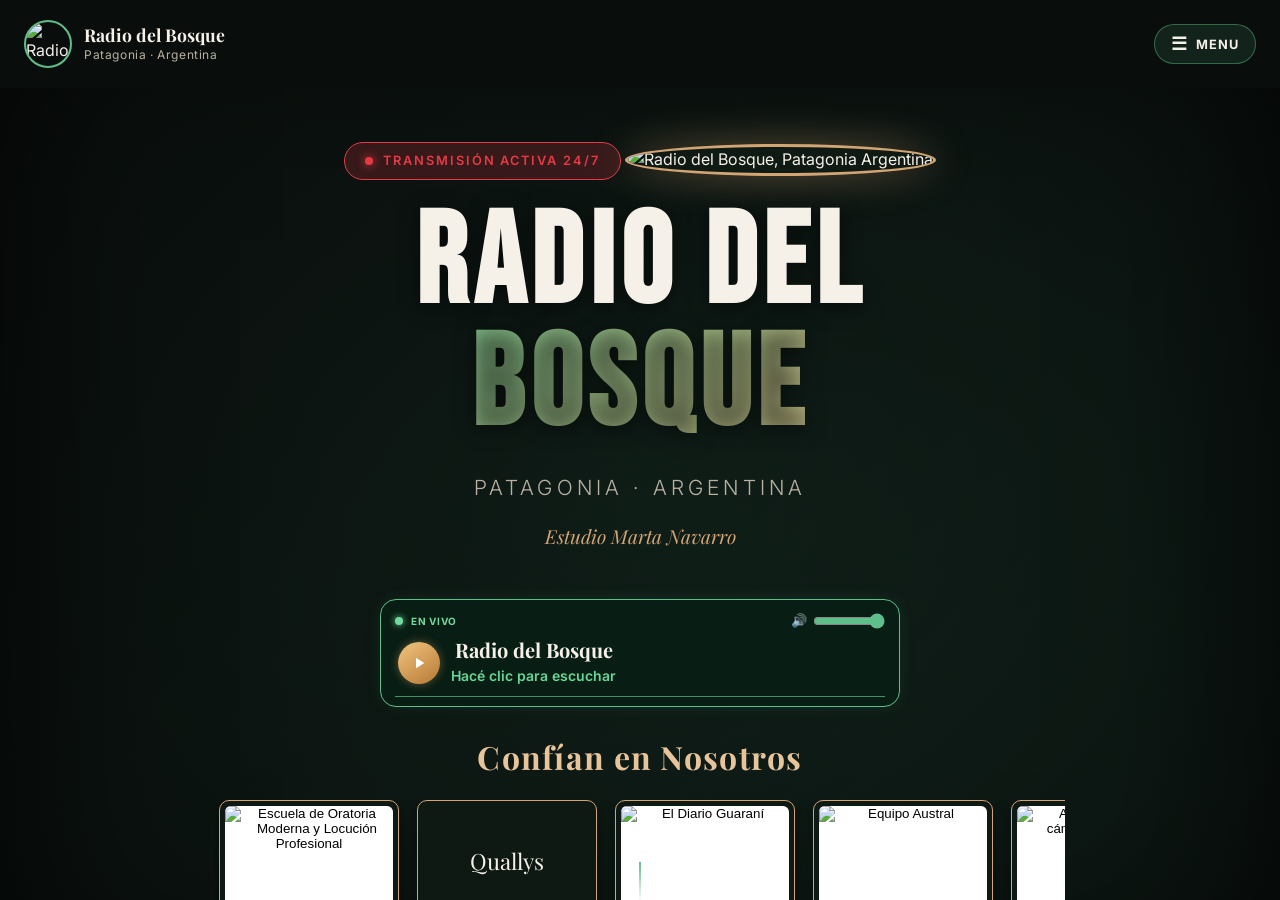
==== index.html @ 9df7c6c9 "Fix radio autoplay and iframe playback unlock" ====
<!DOCTYPE html>
<html lang="es-AR">
<head>
<meta charset="UTF-8" />
<meta name="viewport" content="width=device-width, initial-scale=1.0" />
<meta name="theme-color" content="#0a1f14" />
<meta name="description" content="Radio del Bosque, Patagonia Argentina. Escuchá la radio mientras recorrés nuestro sitio." />
<title>Radio del Bosque | Radio en vivo</title>
<link rel="preconnect" href="https://fonts.googleapis.com" />
<link rel="preconnect" href="https://fonts.gstatic.com" crossorigin />
<link href="https://fonts.googleapis.com/css2?family=Playfair+Display:wght@700;900&family=Inter:wght@400;500;600;700&display=swap" rel="stylesheet" />
<style>
:root { --bg:#080d0b; }
* { box-sizing:border-box; }
html,body { width:100%; height:100%; margin:0; overflow:hidden; background:var(--bg); }
.radio-shell { width:100%; height:100%; position:relative; }
.radio-content { display:block; width:100%; height:100%; border:0; background:var(--bg); }
#persistentAudio { position:absolute; width:1px; height:1px; opacity:0; pointer-events:none; }
    #radioGestureTarget { position:fixed; display:none; z-index:20; padding:0; border:0; border-radius:50%; background:transparent; cursor:pointer; }
    #radioGestureTarget.is-active { display:block; }
    #radioGestureTarget:focus-visible { outline:3px solid #d4a574; outline-offset:3px; }
</style>
</head>
<body>
<div class="radio-shell">
  <iframe class="radio-content" id="radioContent" name="radio-content" src="home.html?v=2" title="Contenido de Radio del Bosque" allow="autoplay"></iframe>
  <audio id="persistentAudio" autoplay preload="auto" playsinline src="https://radios.solumedia.com/6318/stream">Tu navegador no soporta audio HTML5.</audio>
  <button id="radioGestureTarget" type="button" aria-label="Reproducir radio" aria-hidden="true" tabindex="-1"></button>
</div>
  <script>
  (() => {
    'use strict';

    const STREAM_URL = 'https://radios.solumedia.com/6318/stream';
    const audio = document.getElementById('persistentAudio');
    const frame = document.getElementById('radioContent');
    const gestureTarget = document.getElementById('radioGestureTarget');
    const pages = new Set(['home.html','marcas.html','novedades.html','eventos.html','programas.html','encuentros-en-el-bosque-audios.html']);
    let reconnectTimer = null;
    let stallTimer = null;
    let reconnectAttempts = 0;
    let userPaused = false;
    let autoplayBlocked = false;
    let currentUI = null;

    const styleText = `
      .rb-player { width:min(72%,520px); margin:10px auto 18px; padding:10px 14px 9px; border:1px solid #5fbf8a; border-radius:16px; background:rgba(7,31,20,.78); color:#f5f0e8; font-family:Inter,Arial,sans-serif; box-shadow:0 0 16px rgba(95,191,138,.10); }
      .rb-player * { box-sizing:border-box; }
      .rb-player-head { display:flex; justify-content:space-between; align-items:center; gap:10px; color:#74d99c; font-size:10px; font-weight:700; letter-spacing:.7px; text-transform:uppercase; }
      .rb-live { display:flex; align-items:center; gap:8px; }
      .rb-live-dot { width:8px; height:8px; display:inline-block; border-radius:50%; background:#74d99c; box-shadow:0 0 7px #74d99c; }
      .rb-volume { display:flex; align-items:center; gap:5px; color:#f5f0e8; font-size:13px; }
      .rb-volume input { width:72px; accent-color:#5fbf8a; }
      .rb-main { display:flex; align-items:center; gap:11px; padding:7px 3px 8px; }
      .rb-button { width:42px; height:42px; flex:0 0 42px; border:0; border-radius:50%; display:grid; place-items:center; background:linear-gradient(145deg,#f2c57e,#b57935); color:#fff; cursor:pointer; box-shadow:0 0 10px rgba(212,165,116,.42); }
      .rb-button:hover { filter:brightness(1.08); transform:scale(1.02); }
      .rb-button:focus-visible { outline:3px solid #d4a574; outline-offset:4px; }
      .rb-button svg { width:18px; height:18px; fill:currentColor; }
      .rb-title { margin:0 0 3px; font:700 clamp(15px,2vw,20px)/1.2 'Playfair Display',Georgia,serif; }
      .rb-status { margin:0; color:#67d797; font-size:clamp(11px,1.5vw,14px); font-weight:600; }
      .rb-line { height:1px; background:rgba(95,191,138,.7); }
      @media (max-width:600px) { .rb-player { width:82%; padding:9px 11px 8px; border-radius:14px; } .rb-player-head { font-size:9px; } .rb-volume { font-size:12px; } .rb-volume input { width:62px; } .rb-main { gap:9px; padding:6px 2px 7px; } .rb-button { width:38px; height:38px; flex-basis:38px; } .rb-button svg { width:16px; height:16px; } }
    `;

    function syncGestureTarget() {
      if (!gestureTarget || !gestureTarget.classList.contains('is-active') || !currentUI?.button) return;
      const frameRect = frame.getBoundingClientRect();
      const buttonRect = currentUI.button.getBoundingClientRect();
      gestureTarget.style.left = `${frameRect.left + buttonRect.left}px`;
      gestureTarget.style.top = `${frameRect.top + buttonRect.top}px`;
      gestureTarget.style.width = `${buttonRect.width}px`;
      gestureTarget.style.height = `${buttonRect.height}px`;
    }

    function setGestureTarget(active) {
      if (!gestureTarget) return;
      gestureTarget.classList.toggle('is-active', active);
      gestureTarget.setAttribute('aria-hidden', String(!active));
      gestureTarget.tabIndex = active ? 0 : -1;
      if (active) window.requestAnimationFrame(syncGestureTarget);
    }

    function setState(playing, text) {
      if (!currentUI) return;
      const { button, status } = currentUI;
      button.querySelector('[data-play]').style.display = playing ? 'none' : 'block';
      button.querySelector('[data-pause]').style.display = playing ? 'block' : 'none';
      button.setAttribute('aria-label', playing ? 'Pausar radio' : 'Reproducir radio');
      status.textContent = text || (playing ? 'Streaming en vivo' : 'Presioná para escuchar');
    }

    function clearReconnectTimers() {
      clearTimeout(reconnectTimer);
      clearTimeout(stallTimer);
      reconnectTimer = null;
      stallTimer = null;
    }

    function scheduleReconnect(reason) {
      if (userPaused || autoplayBlocked || reconnectTimer) return;
      setGestureTarget(false);
      clearTimeout(stallTimer);
      stallTimer = null;
      const delay = Math.min(15000, 1000 * (2 ** Math.min(reconnectAttempts, 4)));
      setState(false, 'Reconectando...');
      reconnectTimer = setTimeout(() => {
        reconnectTimer = null;
        reconnectAttempts += 1;
        audio.src = `${STREAM_URL}?reconnect=${Date.now()}`;
        audio.load();
        playStream();
      }, delay);
      console.debug(`[Radio del Bosque] reconexión programada: ${reason}, ${delay} ms`);
    }

    function playStream({ fromUser = false } = {}) {
      if (fromUser) {
        userPaused = false;
        autoplayBlocked = false;
        reconnectAttempts = 0;
      }
      if (userPaused || !audio.paused || (!fromUser && autoplayBlocked)) return;
      clearReconnectTimers();
      setGestureTarget(false);
      setState(false, fromUser ? 'Conectando...' : 'Iniciando transmisión...');
      const promise = audio.play();
      if (promise && typeof promise.catch === 'function') {
        promise.catch(error => {
          if (error?.name === 'NotAllowedError') {
            autoplayBlocked = true;
            setGestureTarget(true);
            setState(false, 'Hacé clic para escuchar');
            return;
          }
          scheduleReconnect(error?.name || 'play-failed');
        });
      }
    }

    function bindAutoplayUnlock(doc) {
      if (!doc) return;
      const events = ['pointerdown', 'keydown', 'touchstart'];
      const unlock = () => {
        events.forEach(type => doc.removeEventListener(type, unlock, true));
        if (!userPaused && audio.paused) playStream({ fromUser: true });
      };

      events.forEach(type => doc.addEventListener(type, unlock, true));
    }

    function armStallWatch(reason) {
      if (userPaused || stallTimer) return;
      stallTimer = setTimeout(() => {
        stallTimer = null;
        if (!userPaused && audio.readyState < HTMLMediaElement.HAVE_FUTURE_DATA) scheduleReconnect(reason);
      }, 8000);
    }

    function addPlayer() {
      try {
        const doc = frame.contentDocument;
        if (!doc || doc.getElementById('radioBosquePlayer')) return;
        const css = doc.createElement('style');
        css.id = 'radioBosquePlayerCss';
        css.textContent = styleText;
        doc.head.appendChild(css);
        const all = [...doc.querySelectorAll('h1,h2,h3,h4,p,span,div')];
        const normalized = el => el.textContent.replace(/\s+/g, ' ').trim().toLowerCase();
        const study = all.find(el => normalized(el) === 'estudio marta navarro') || all.find(el => normalized(el).includes('estudio marta navarro'));
        const player = doc.createElement('section');
        player.id = 'radioBosquePlayer';
        player.className = 'rb-player';
        player.setAttribute('aria-label', 'Reproductor de Radio del Bosque');
        player.innerHTML = `<div class="rb-player-head"><span class="rb-live"><span class="rb-live-dot"></span>EN VIVO</span><label class="rb-volume" aria-label="Volumen"><span aria-hidden="true">&#128266;</span><input type="range" min="0" max="1" step="0.05" value="1" data-volume></label></div><div class="rb-main"><button class="rb-button" type="button" aria-label="Reproducir radio"><svg data-play viewBox="0 0 24 24"><path d="M8 5v14l11-7z"></path></svg><svg data-pause viewBox="0 0 24 24" style="display:none"><path d="M6 19h4V5H6v14zm8-14v14h4V5h-4z"></path></svg></button><div><h2 class="rb-title">Radio del Bosque</h2><p class="rb-status">Presioná para escuchar</p></div></div><div class="rb-line"></div>`;
        if (study) study.insertAdjacentElement('afterend', player);
        else (doc.querySelector('main') || doc.body).appendChild(player);

        const button = player.querySelector('.rb-button');
        const status = player.querySelector('.rb-status');
        const volume = player.querySelector('[data-volume]');
        const saved = localStorage.getItem('radioVolume');
        if (saved !== null) { audio.volume = Number(saved); volume.value = saved; }
        currentUI = { button, status };
        setState(!audio.paused, audio.paused ? 'Presioná para escuchar' : 'Streaming en vivo');
        if (audio.paused && autoplayBlocked) setGestureTarget(true);
        window.requestAnimationFrame(syncGestureTarget);

        button.addEventListener('click', () => {
          if (audio.paused) {
            userPaused = false;
            reconnectAttempts = 0;
            setState(false, 'Conectando...');
            playStream({ fromUser: true });
          } else {
            userPaused = true;
            clearReconnectTimers();
            reconnectAttempts = 0;
            audio.pause();
            setState(false, 'Presioná para escuchar');
          }
        });
        volume.addEventListener('input', () => {
          audio.volume = Number(volume.value);
          localStorage.setItem('radioVolume', volume.value);
        });
      } catch (error) {
        console.warn('No se pudo insertar el reproductor.', error);
      }
    }

    audio.addEventListener('playing', () => {
      reconnectAttempts = 0;
      autoplayBlocked = false;
      setGestureTarget(false);
      clearReconnectTimers();
      setState(true, 'Streaming en vivo');
    });
    audio.addEventListener('pause', () => {
      if (userPaused) {
        setGestureTarget(true);
        setState(false, 'Presioná para escuchar');
      }
    });
    audio.addEventListener('waiting', () => armStallWatch('buffering'));
    audio.addEventListener('stalled', () => armStallWatch('stalled'));
    audio.addEventListener('error', () => scheduleReconnect('media-error'));

    gestureTarget?.addEventListener('click', event => {
      event.preventDefault();
      playStream({ fromUser: true });
    });
    window.addEventListener('resize', syncGestureTarget);
    window.addEventListener('scroll', syncGestureTarget, { passive: true });

    function go(url) {
      const u = new URL(url, window.location.href);
      if (u.origin !== window.location.origin) return false;
      const page = u.pathname.split('/').pop() || 'index.html';
      if (page === 'index.html' || page === '') { frame.src = 'home.html' + u.hash; return true; }
      if (pages.has(page)) { frame.src = page + u.search + u.hash; return true; }
      return false;
    }

    frame.addEventListener('load', () => {
      addPlayer();
      try {
        bindAutoplayUnlock(frame.contentDocument);
        frame.contentDocument.addEventListener('scroll', syncGestureTarget, { passive: true });
      } catch (_) {}
      try {
        frame.contentDocument.addEventListener('click', event => {
          const link = event.target.closest && event.target.closest('a[href]');
          if (!link || link.target === '_blank') return;
          const href = link.getAttribute('href');
          if (!href || href[0] === '#' || href.startsWith('mailto:') || href.startsWith('tel:')) return;
          if (go(new URL(href, frame.contentWindow.location.href).href)) event.preventDefault();
        }, true);
      } catch (_) {}
    });

    // El intento ocurre después de insertar el widget para que el estado
    // visible refleje si el navegador permitió o bloqueó el autoplay.
    frame.addEventListener('load', () => {
      window.setTimeout(() => playStream(), 0);
    });
  })();
  </script>
</body>
</html>
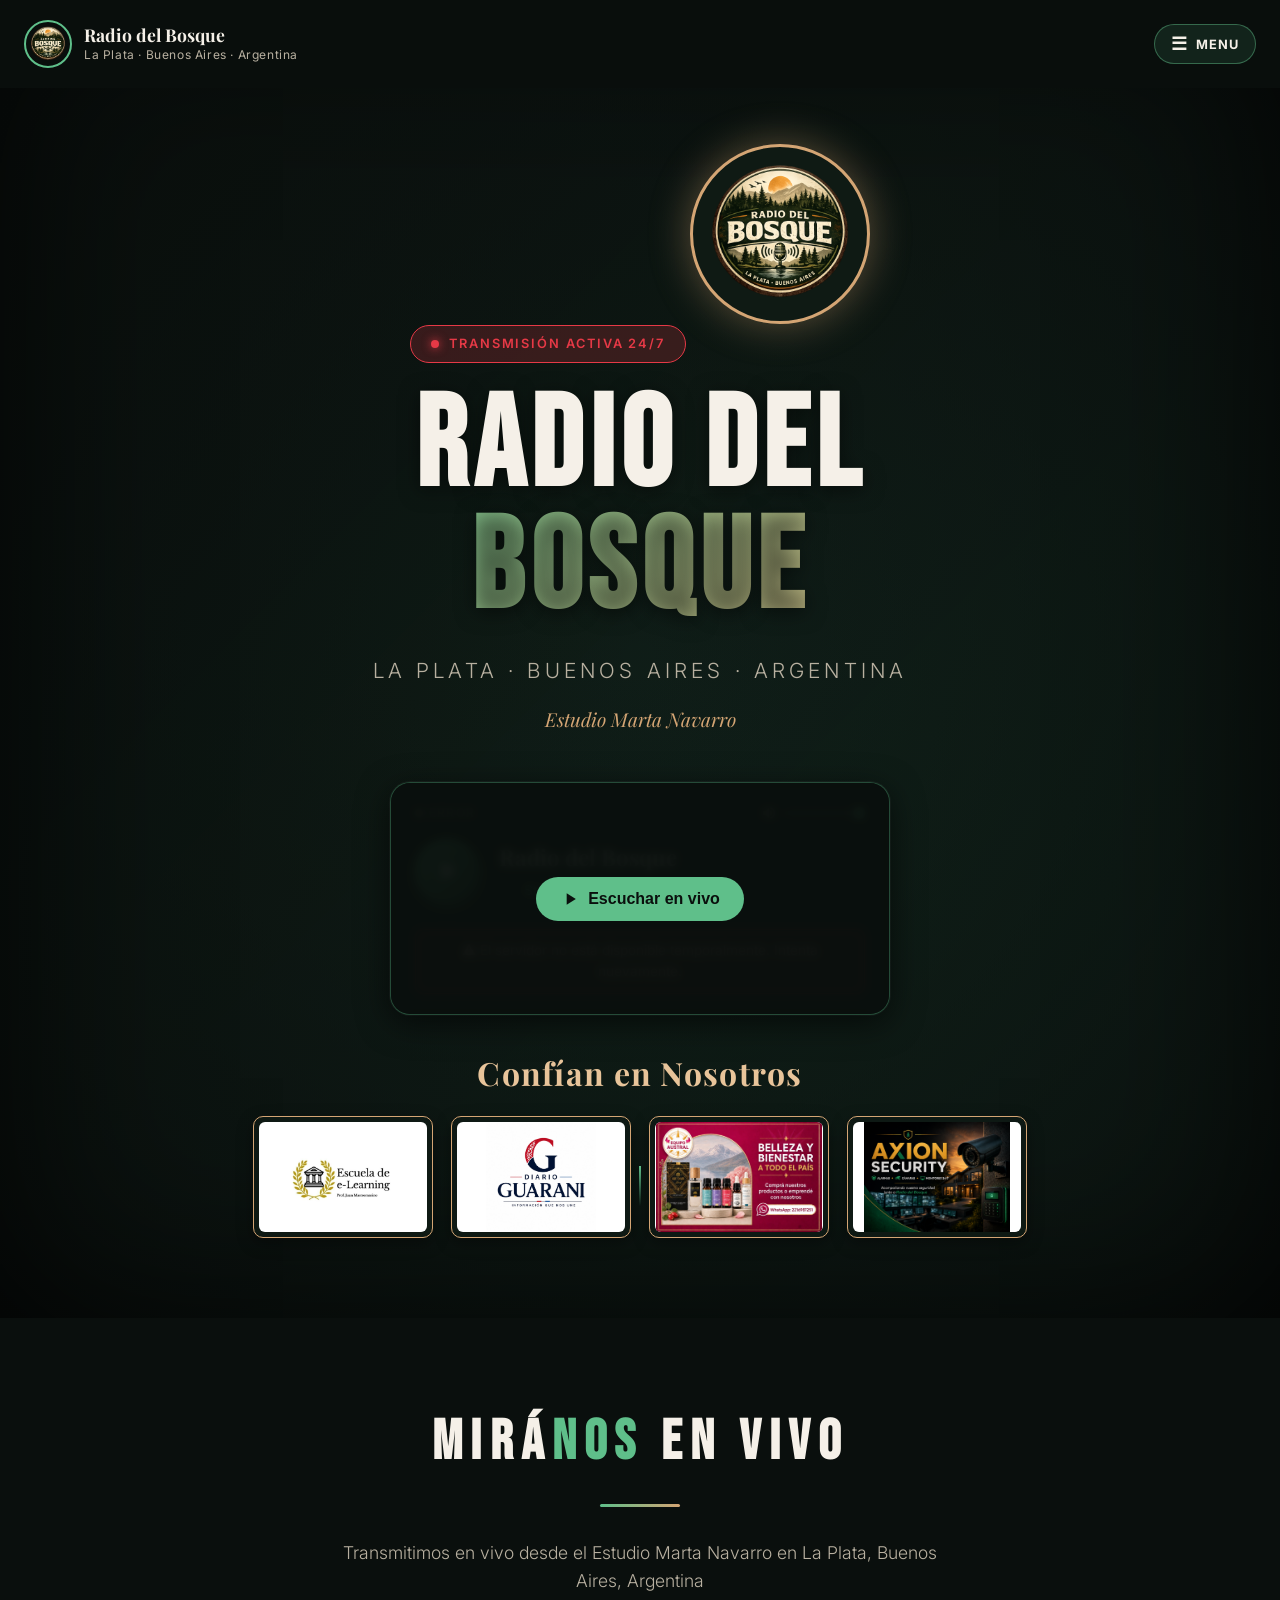
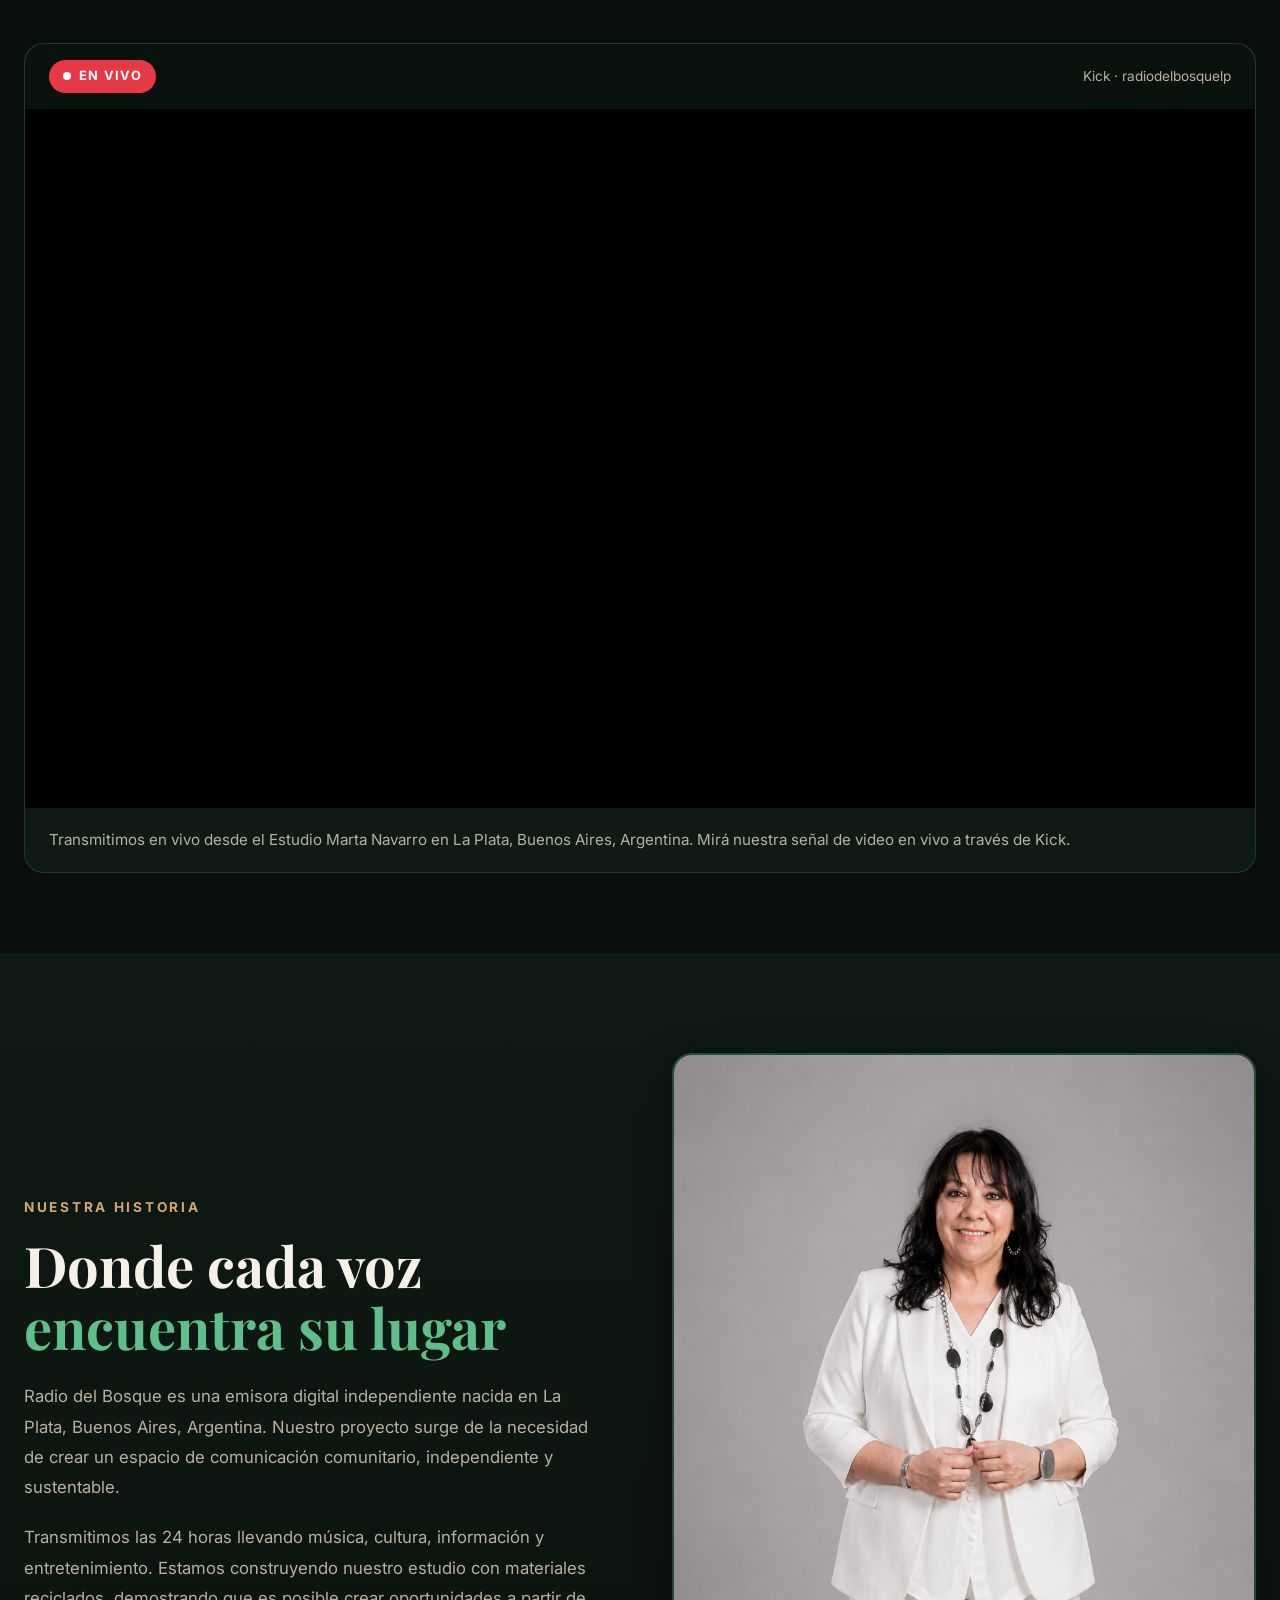
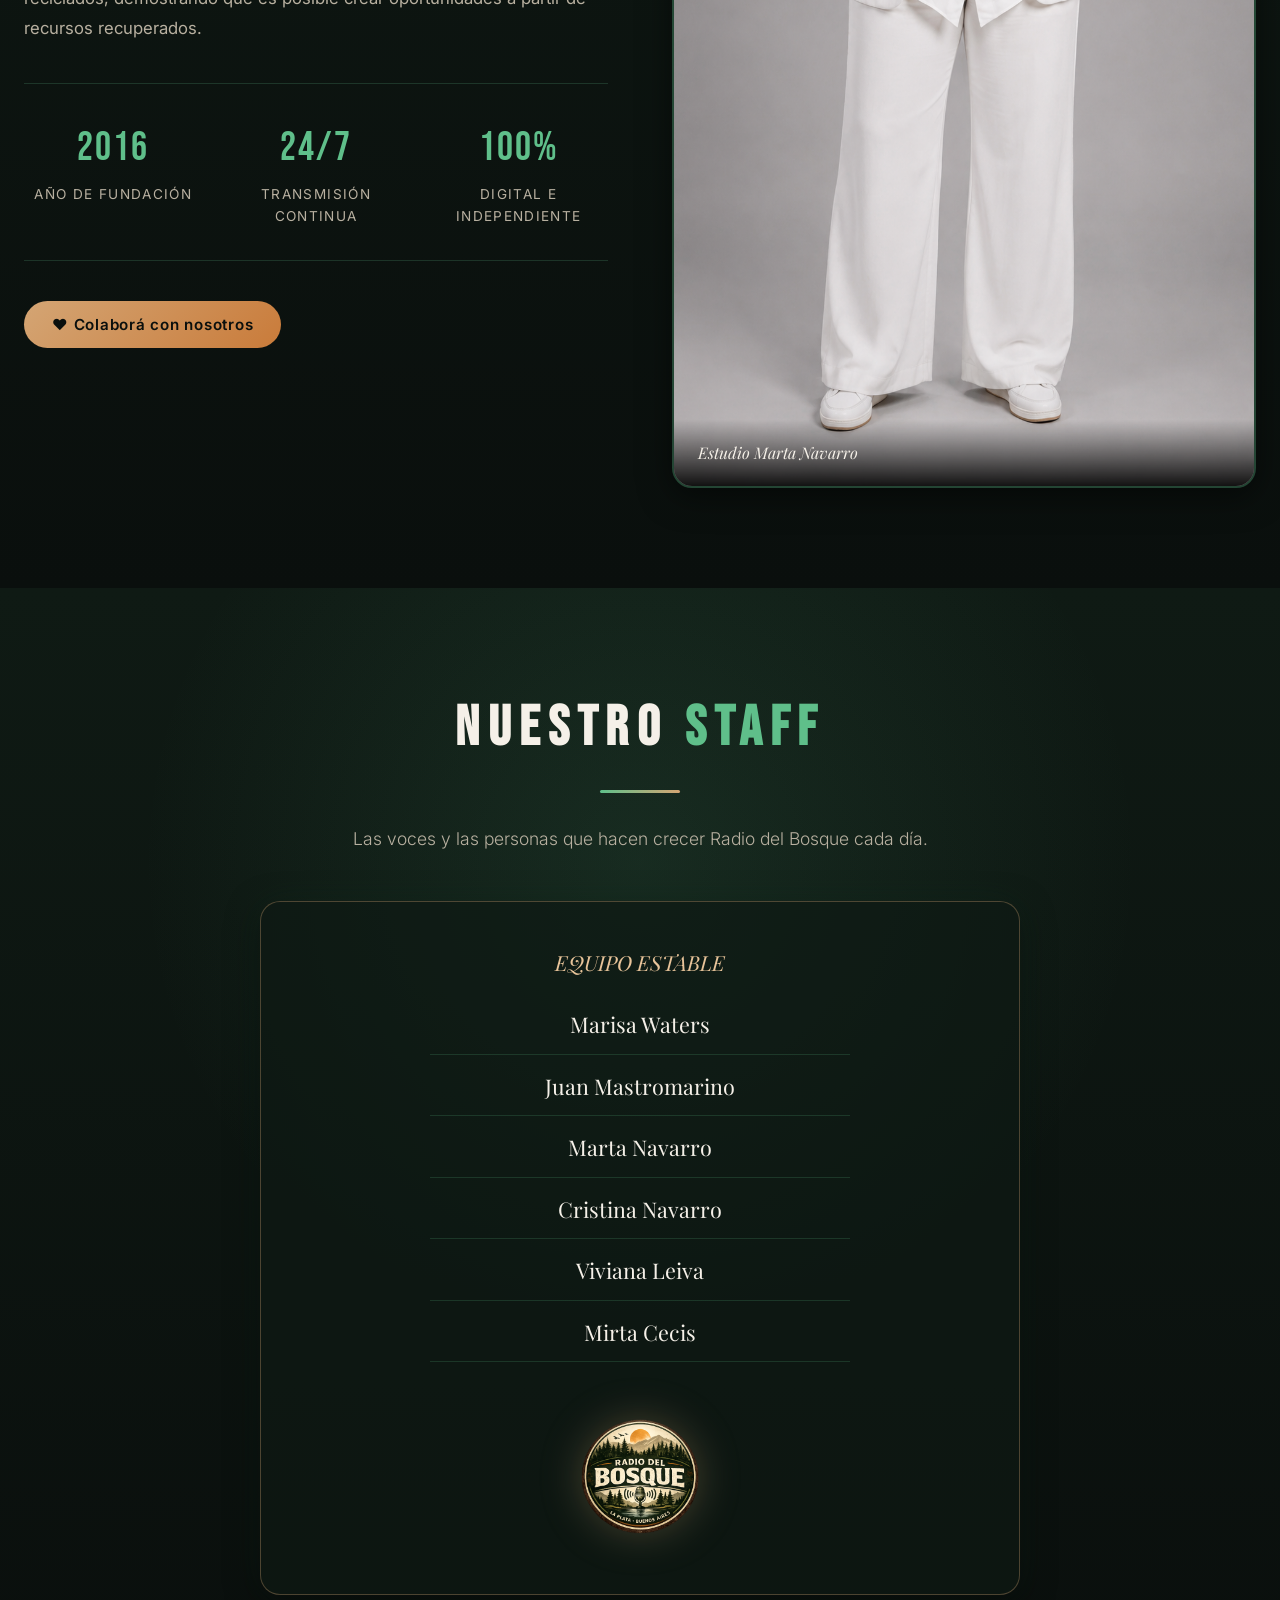
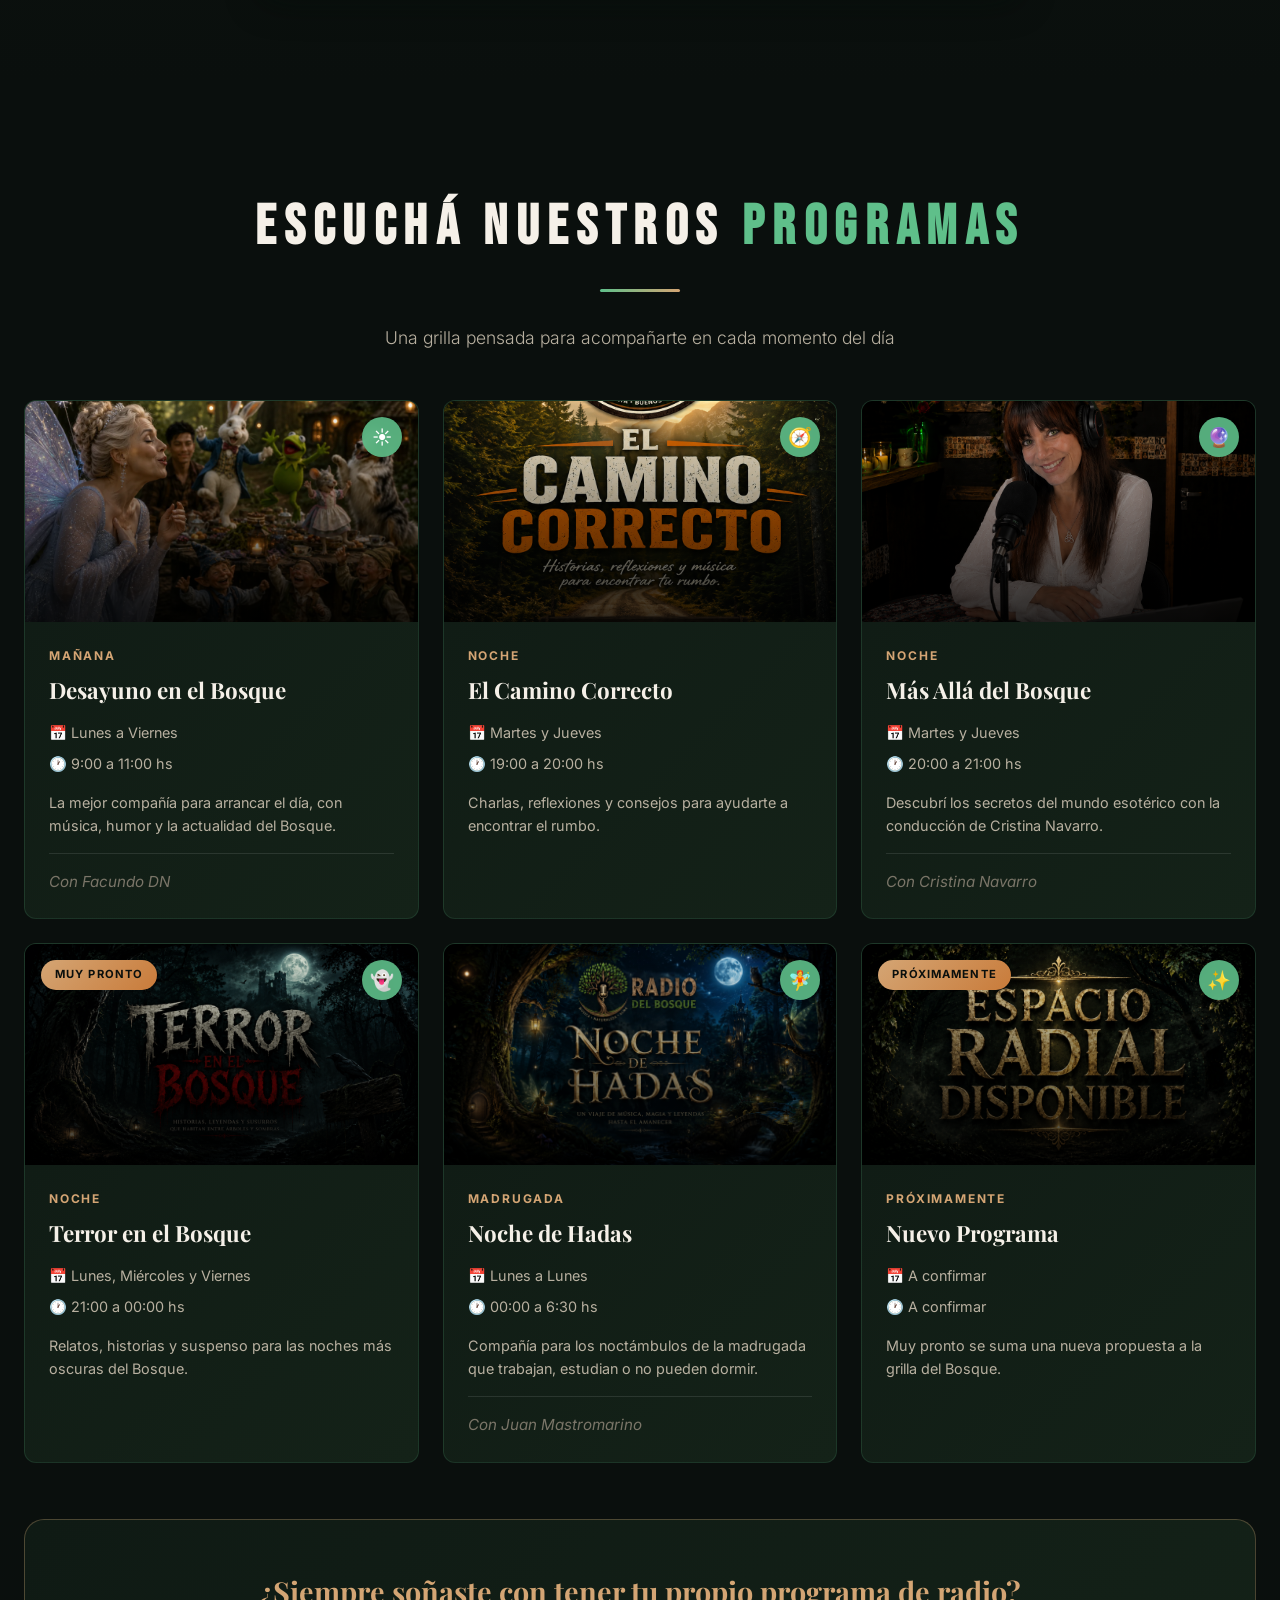
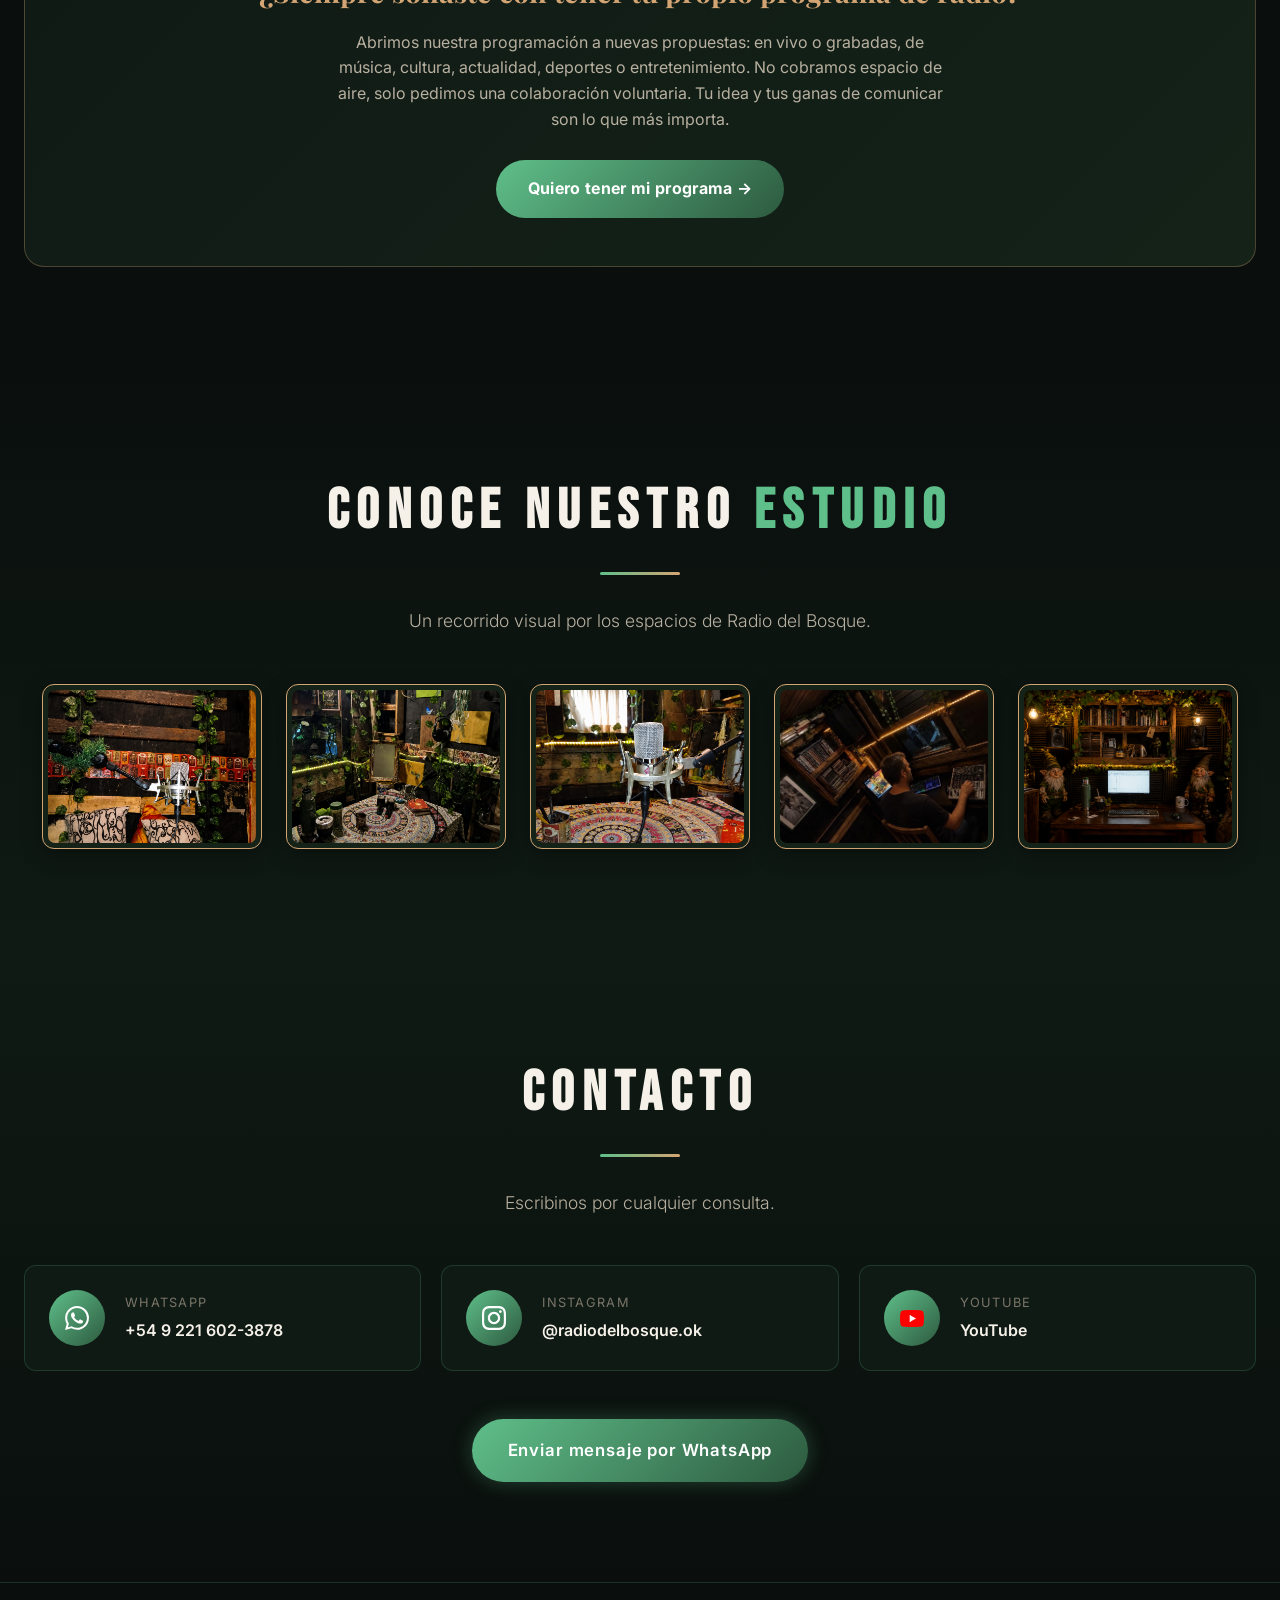
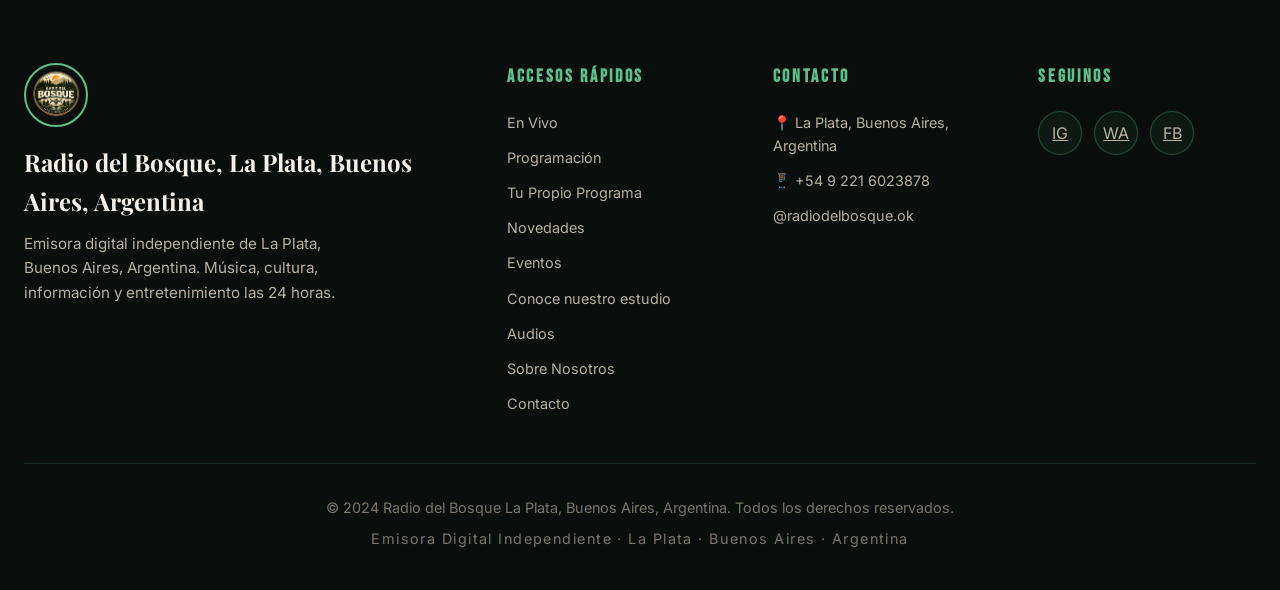
==== commit da20a5d0: "Add files via upload" ====
--- a/index.html
+++ b/index.html
@@ -1,269 +1,1565 @@
 <!DOCTYPE html>
 <html lang="es-AR">
 <head>
+<!-- Google tag (gtag.js) -->
+<script async src="https://www.googletagmanager.com/gtag/js?id=G-L0T7H98V9L"></script>
+<script>
+window.dataLayer = window.dataLayer || [];
+function gtag(){dataLayer.push(arguments);}
+gtag('js', new Date());
+gtag('config', 'G-L0T7H98V9L');
+</script>
 <meta charset="UTF-8" />
 <meta name="viewport" content="width=device-width, initial-scale=1.0" />
 <meta name="theme-color" content="#0a1f14" />
-<meta name="description" content="Radio del Bosque, Patagonia Argentina. Escuchá la radio mientras recorrés nuestro sitio." />
-<title>Radio del Bosque | Radio en vivo</title>
+<meta name="description" content="Radio del Bosque, La Plata, Buenos Aires, Argentina - Emisora digital independiente." />
+<title>Radio del Bosque, La Plata, Buenos Aires, Argentina</title>
 <link rel="preconnect" href="https://fonts.googleapis.com" />
 <link rel="preconnect" href="https://fonts.gstatic.com" crossorigin />
-<link href="https://fonts.googleapis.com/css2?family=Playfair+Display:wght@700;900&family=Inter:wght@400;500;600;700&display=swap" rel="stylesheet" />
+<link href="https://fonts.googleapis.com/css2?family=Playfair+Display:wght@700;900&family=Inter:wght@300;400;500;600;700&family=Bebas+Neue&display=swap" rel="stylesheet" />
 <style>
-:root { --bg:#080d0b; }
-* { box-sizing:border-box; }
-html,body { width:100%; height:100%; margin:0; overflow:hidden; background:var(--bg); }
-.radio-shell { width:100%; height:100%; position:relative; }
-.radio-content { display:block; width:100%; height:100%; border:0; background:var(--bg); }
-#persistentAudio { position:absolute; width:1px; height:1px; opacity:0; pointer-events:none; }
-    #radioGestureTarget { position:fixed; display:none; z-index:20; padding:0; border:0; border-radius:50%; background:transparent; cursor:pointer; }
-    #radioGestureTarget.is-active { display:block; }
-    #radioGestureTarget:focus-visible { outline:3px solid #d4a574; outline-offset:3px; }
+:root {
+--bg-primary: #0a0f0d;
+--bg-secondary: #0f1a14;
+--bg-tertiary: #142218;
+--green-dark: #1a3d2e;
+--green-mid: #2d5a3f;
+--green-light: #4a8b6a;
+--green-accent: #5fbf8a;
+--gold: #d4a574;
+--gold-light: #e8c49a;
+--orange: #c97b3a;
+--orange-light: #e89850;
+--text-primary: #f5f0e8;
+--text-secondary: #b8b0a0;
+--text-muted: #7a7568;
+--red-live: #e63946;
+--font-display: 'Playfair Display', serif;
+--font-body: 'Inter', sans-serif;
+--font-title: 'Bebas Neue', sans-serif;
+--shadow-md: 0 4px 16px rgba(0, 0, 0, 0.4);
+--shadow-lg: 0 8px 32px rgba(0, 0, 0, 0.5);
+--shadow-glow: 0 0 20px rgba(95, 191, 138, 0.3);
+--radius-sm: 8px;
+--radius-md: 12px;
+--radius-lg: 20px;
+--radius-full: 9999px;
+--transition-fast: 0.2s ease;
+--transition-normal: 0.3s ease;
+--transition-slow: 0.5s ease;
+}
+* { margin: 0; padding: 0; box-sizing: border-box; }
+html { scroll-behavior: smooth; font-size: 16px; }
+body {
+font-family: var(--font-body);
+background: var(--bg-primary);
+color: var(--text-primary);
+line-height: 1.6;
+overflow-x: hidden;
+-webkit-font-smoothing: antialiased;
+}
+.container { width: 100%; max-width: 1280px; margin: 0 auto; padding: 0 24px; }
+.section-title {
+font-family: var(--font-title);
+font-size: clamp(2rem, 5vw, 3.5rem);
+color: var(--text-primary);
+text-align: center;
+letter-spacing: 0.15em;
+margin-bottom: 16px;
+text-transform: uppercase;
+}
+.section-subtitle {
+font-size: clamp(0.9rem, 2vw, 1.1rem);
+color: var(--text-secondary);
+text-align: center;
+max-width: 600px;
+margin: 0 auto 48px;
+font-weight: 300;
+}
+.divider {
+width: 80px; height: 3px;
+background: linear-gradient(90deg, var(--green-accent), var(--gold));
+margin: 0 auto 32px;
+border-radius: var(--radius-full);
+}
+.text-accent { color: var(--green-accent); }
+.text-gold { color: var(--gold); }
+.btn {
+display: inline-flex; align-items: center; gap: 10px;
+padding: 14px 28px; border: none; border-radius: var(--radius-full);
+font-family: var(--font-body); font-size: 0.95rem; font-weight: 600;
+cursor: pointer; transition: all var(--transition-normal);
+text-decoration: none; letter-spacing: 0.05em;
+}
+.btn-primary {
+background: linear-gradient(135deg, var(--green-accent), var(--green-mid));
+color: white; box-shadow: var(--shadow-glow);
+}
+.btn-primary:hover { transform: translateY(-2px); box-shadow: 0 0 30px rgba(95, 191, 138, 0.5); }
+.btn-secondary {
+background: transparent; color: var(--text-primary);
+border: 2px solid var(--green-accent);
+}
+.btn-secondary:hover { background: var(--green-accent); color: var(--bg-primary); }
+.btn-gold {
+background: linear-gradient(135deg, var(--gold), var(--orange));
+color: var(--bg-primary);
+}
+.btn-gold:hover { transform: translateY(-2px); box-shadow: 0 8px 24px rgba(212, 165, 116, 0.4); }
+/* HEADER */
+.header {
+position: fixed; top: 0; left: 0; right: 0; z-index: 1000;
+padding: 20px 0; transition: all var(--transition-normal);
+background: rgba(10, 15, 13, 0.95);
+backdrop-filter: blur(20px);
+}
+.header__container { display: flex; align-items: center; justify-content: space-between; }
+.header__brand {
+display: flex; align-items: center; gap: 12px;
+text-decoration: none; color: var(--text-primary);
+}
+.header__logo {
+width: 48px; height: 48px; border-radius: 50%;
+border: 2px solid var(--green-accent);
+transition: transform var(--transition-normal);
+}
+.header__brand:hover .header__logo { transform: rotate(360deg); }
+.header__brand-text { display: flex; flex-direction: column; }
+.header__name { font-family: var(--font-display); font-size: 1.1rem; font-weight: 700; line-height: 1.2; }
+.header__location { font-size: 0.75rem; color: var(--text-secondary); letter-spacing: 0.05em; }
+.header__nav {
+position: absolute; top: calc(100% + 12px); right: 24px;
+display: none; flex-direction: column; align-items: stretch; gap: 4px;
+min-width: 250px; padding: 12px;
+background: rgba(15, 26, 20, 0.98); border: 1px solid rgba(95, 191, 138, 0.3);
+border-radius: var(--radius-md); box-shadow: var(--shadow-lg); backdrop-filter: blur(20px);
+}
+.header__nav--open { display: flex; }
+.header__link {
+color: var(--text-primary); text-decoration: none;
+font-size: 0.9rem; font-weight: 500;
+padding: 12px 16px; border-radius: var(--radius-sm);
+transition: all var(--transition-fast);
+}
+.header__link:hover { background: rgba(95, 191, 138, 0.15); color: var(--green-accent); }
+.header__whatsapp {
+display: inline-flex; align-items: center; gap: 8px;
+background: #25d366; color: white; padding: 10px 20px;
+border-radius: var(--radius-full); text-decoration: none;
+font-weight: 600; font-size: 0.9rem; margin-left: 12px;
+transition: all var(--transition-normal);
+}
+.header__whatsapp:hover { background: #128c7e; transform: translateY(-2px); }
+.header__toggle {
+display: inline-flex; align-items: center; gap: 8px;
+background: rgba(95, 191, 138, 0.12); color: var(--text-primary);
+border: 1px solid rgba(95, 191, 138, 0.45); border-radius: var(--radius-full);
+cursor: pointer; padding: 10px 16px; font-family: var(--font-body); font-size: .8rem;
+font-weight: 700; letter-spacing: .08em; transition: all var(--transition-normal);
+}
+.header__toggle:hover, .header__toggle[aria-expanded="true"] { background: var(--green-accent); color: var(--bg-primary); }
+.header__toggle-icon { font-size: 1.1rem; line-height: 1; }
+/* HERO */
+.hero {
+position: relative; min-height: 100vh;
+display: flex; align-items: center; justify-content: center;
+overflow: hidden; padding: 120px 0 80px;
+}
+.hero__background {
+position: absolute; inset: 0;
+background: linear-gradient(135deg, rgba(10, 15, 13, 0.85) 0%, rgba(26, 61, 46, 0.6) 100%),
+url('images/bichos-5.jpg') center/cover no-repeat;
+z-index: 0;
+}
+.hero__overlay { position: absolute; inset: 0; background: radial-gradient(ellipse at center, transparent 0%, var(--bg-primary) 100%); }
+.hero__vignette { position: absolute; inset: 0; box-shadow: inset 0 0 200px rgba(0, 0, 0, 0.8); }
+.hero__content { position: relative; z-index: 1; text-align: center; max-width: 900px; animation: fadeInUp 1s ease; }
+.hero__logo-top {
+width: 180px; height: 180px;
+margin: 24px auto;
+border-radius: 50%;
+border: 3px solid var(--gold);
+box-shadow: 0 0 40px rgba(212, 165, 116, 0.4);
+animation: float 3s ease-in-out infinite;
+object-fit: cover;
+background: var(--bg-secondary);
+}
+.hero__badge {
+display: inline-flex; align-items: center; gap: 10px;
+padding: 8px 20px; background: rgba(230, 57, 70, 0.2);
+border: 1px solid var(--red-live); border-radius: var(--radius-full);
+font-size: 0.8rem; font-weight: 600; letter-spacing: 0.15em;
+color: var(--red-live); margin-bottom: 24px;
+animation: pulse 2s ease-in-out infinite;
+}
+.hero__live-dot { width: 8px; height: 8px; background: var(--red-live); border-radius: 50%; box-shadow: 0 0 10px var(--red-live); }
+.hero__title {
+font-family: var(--font-title);
+font-size: clamp(3rem, 12vw, 8rem);
+line-height: 0.95; letter-spacing: 0.05em;
+margin-bottom: 24px; text-shadow: 0 4px 20px rgba(0, 0, 0, 0.5);
+}
+.hero__title-line { display: block; color: var(--text-primary); }
+.hero__title-line--accent {
+background: linear-gradient(135deg, var(--green-accent), var(--gold));
+-webkit-background-clip: text; background-clip: text;
+-webkit-text-fill-color: transparent; color: transparent;
+}
+.hero__subtitle {
+font-size: clamp(1rem, 2.5vw, 1.3rem);
+color: var(--text-secondary); letter-spacing: 0.2em;
+text-transform: uppercase; margin-bottom: 16px; font-weight: 300;
+}
+.hero__studio {
+font-family: var(--font-display);
+font-size: clamp(1rem, 2vw, 1.2rem);
+color: var(--gold); font-style: italic; margin-bottom: 48px;
+}
+.hero__brands-title {
+display: block; margin: 24px auto 0; color: var(--gold-light);
+font-family: var(--font-display); font-size: clamp(1.35rem, 3vw, 2rem);
+font-weight: 700; text-decoration: none; letter-spacing: .04em;
+transition: color var(--transition-normal), transform var(--transition-normal);
+}
+.hero__brands-title:hover { color: var(--green-accent); transform: translateY(-2px); }
+.hero__brands-gallery { display: flex; justify-content: center; align-items: center; gap: 18px; margin: 18px auto 0; width: min(100%, 850px); flex-wrap: wrap; }
+.hero__brand-thumb { width: 180px; height: 122px; padding: 5px; border: 1px solid var(--gold); border-radius: 10px; background: rgba(15,26,20,.9); cursor: pointer; box-shadow: 0 5px 16px rgba(0,0,0,.35); transition: transform var(--transition-normal), box-shadow var(--transition-normal); }
+.hero__brand-thumb:hover { transform: translateY(-4px); box-shadow: 0 9px 22px rgba(212,165,116,.3); }
+.hero__brand-thumb:focus-visible { outline: 3px solid var(--green-accent); outline-offset: 3px; }
+.hero__brand-thumb img { display: block; width: 100%; height: 100%; object-fit: contain; border-radius: 6px; background: #fff; }
+.hero-brands-lightbox { position: fixed; inset: 0; z-index: 10000; display: flex; align-items: center; justify-content: center; padding: 22px; background: rgba(0,0,0,.9); opacity: 0; pointer-events: none; transition: opacity var(--transition-normal); }
+.hero-brands-lightbox.active { opacity: 1; pointer-events: auto; }
+.hero-brands-lightbox__box { position: relative; width: min(760px, 100%); padding: 22px; border: 1px solid var(--gold); border-radius: var(--radius-lg); background: var(--bg-secondary); box-shadow: var(--shadow-lg); text-align: center; }
+.hero-brands-lightbox__image { display: block; width: 100%; max-height: 62vh; object-fit: contain; border-radius: var(--radius-sm); background: #fff; }
+.hero-brands-lightbox__title { margin-top: 16px; color: var(--gold-light); font-family: var(--font-display); font-size: 1.7rem; }
+.hero-brands-lightbox__description { margin: 8px auto 0; max-width: 620px; color: var(--text-secondary); line-height: 1.6; }
+.hero-brands-lightbox__close { position: absolute; top: 10px; right: 12px; width: 36px; height: 36px; border: 1px solid rgba(255,255,255,.25); border-radius: 50%; color: var(--text-primary); background: rgba(0,0,0,.5); font-size: 1.4rem; cursor: pointer; }
+.hero-brands-lightbox__close:hover { color: var(--bg-primary); background: var(--gold); }
+.hero__actions { display: flex; gap: 16px; justify-content: center; flex-wrap: wrap; }
+.hero__scroll {
+position: absolute; bottom: 32px; left: 50%; transform: translateX(-50%);
+display: flex; flex-direction: column; align-items: center; gap: 8px;
+color: var(--text-muted); font-size: 0.75rem; letter-spacing: 0.2em;
+}
+.hero__scroll-indicator {
+width: 2px; height: 40px;
+background: linear-gradient(to bottom, var(--green-accent), transparent);
+animation: float 2s ease-in-out infinite;
+}
+/* --- NUEVO ESTILO: REPRODUCTOR DE RADIO HTML5 --- */
+.radio-player-widget {
+background: rgba(15, 26, 20, 0.85);
+backdrop-filter: blur(12px);
+-webkit-backdrop-filter: blur(12px);
+border: 1px solid rgba(95, 191, 138, 0.3);
+border-radius: var(--radius-lg);
+padding: 20px 24px;
+margin: 0 auto 32px;
+max-width: 500px;
+width: 100%;
+box-shadow: 0 8px 32px rgba(0, 0, 0, 0.6), 0 0 0 1px rgba(255,255,255,0.05);
+display: flex;
+flex-direction: column;
+gap: 16px;
+position: relative;
+overflow: hidden;
+transition: all var(--transition-normal);
+}
+.radio-player-widget:hover {
+border-color: var(--green-accent);
+box-shadow: 0 8px 40px rgba(95, 191, 138, 0.15);
+}
+/* Barra superior de estado */
+.rp-status-bar {
+display: flex;
+justify-content: space-between;
+align-items: center;
+font-size: 0.75rem;
+text-transform: uppercase;
+letter-spacing: 0.1em;
+font-weight: 600;
+}
+.rp-status-indicator {
+display: flex;
+align-items: center;
+gap: 6px;
+color: var(--text-muted);
+transition: color var(--transition-fast);
+}
+.rp-status-dot {
+width: 8px;
+height: 8px;
+border-radius: 50%;
+background-color: var(--text-muted);
+transition: background-color var(--transition-fast);
+}
+/* Estados del indicador */
+.rp-status-indicator.live { color: var(--red-live); }
+.rp-status-indicator.live .rp-status-dot {
+background-color: var(--red-live);
+box-shadow: 0 0 8px var(--red-live);
+animation: pulse 1.5s infinite;
+}
+.rp-status-indicator.loading { color: var(--gold); }
+.rp-status-indicator.loading .rp-status-dot {
+background-color: var(--gold);
+animation: spin 1s linear infinite; /* Definido más abajo */
+}
+.rp-volume-control {
+display: flex;
+align-items: center;
+gap: 8px;
+color: var(--text-secondary);
+}
+.rp-volume-slider {
+-webkit-appearance: none;
+width: 80px;
+height: 4px;
+background: rgba(255,255,255,0.2);
+border-radius: 2px;
+outline: none;
+cursor: pointer;
+}
+.rp-volume-slider::-webkit-slider-thumb {
+-webkit-appearance: none;
+width: 12px;
+height: 12px;
+border-radius: 50%;
+background: var(--green-accent);
+cursor: pointer;
+transition: transform 0.2s;
+}
+.rp-volume-slider::-webkit-slider-thumb:hover {
+transform: scale(1.2);
+}
+/* Controles principales */
+.rp-main-controls {
+display: flex;
+align-items: center;
+gap: 20px;
+}
+.rp-play-btn {
+width: 64px;
+height: 64px;
+border-radius: 50%;
+background: linear-gradient(135deg, var(--green-accent), var(--green-mid));
+border: none;
+color: white;
+display: flex;
+align-items: center;
+justify-content: center;
+cursor: pointer;
+box-shadow: 0 4px 15px rgba(95, 191, 138, 0.4);
+transition: all var(--transition-normal);
+flex-shrink: 0;
+}
+.rp-play-btn:hover {
+transform: scale(1.05);
+box-shadow: 0 6px 20px rgba(95, 191, 138, 0.6);
+}
+.rp-play-btn:active {
+transform: scale(0.95);
+}
+.rp-play-btn svg {
+width: 28px;
+height: 28px;
+fill: currentColor;
+}
+.rp-info {
+display: flex;
+flex-direction: column;
+justify-content: center;
+overflow: hidden;
+}
+.rp-station-name {
+font-family: var(--font-display);
+font-size: 1.4rem;
+font-weight: 700;
+color: var(--text-primary);
+margin-bottom: 4px;
+white-space: nowrap;
+overflow: hidden;
+text-overflow: ellipsis;
+}
+.rp-stream-label {
+font-size: 0.85rem;
+color: var(--green-accent);
+font-weight: 500;
+letter-spacing: 0.05em;
+}
+/* Mensaje de error */
+.rp-error-msg {
+background: rgba(230, 57, 70, 0.15);
+border: 1px solid var(--red-live);
+color: #ffcccc;
+padding: 10px;
+border-radius: var(--radius-sm);
+font-size: 0.85rem;
+text-align: center;
+display: none; /* Oculto por defecto */
+margin-top: 10px;
+}
+/* Fallback para Autoplay Bloqueado */
+.rp-autoplay-fallback {
+position: absolute;
+inset: 0;
+background: rgba(10, 15, 13, 0.95);
+backdrop-filter: blur(5px);
+display: flex;
+flex-direction: column;
+align-items: center;
+justify-content: center;
+z-index: 10;
+opacity: 0;
+pointer-events: none;
+transition: opacity 0.3s;
+}
+.rp-autoplay-fallback.visible {
+opacity: 1;
+pointer-events: all;
+}
+.rp-fallback-btn {
+background: var(--green-accent);
+color: var(--bg-primary);
+border: none;
+padding: 12px 24px;
+border-radius: var(--radius-full);
+font-weight: 700;
+font-size: 1rem;
+cursor: pointer;
+display: flex;
+align-items: center;
+gap: 8px;
+transition: transform 0.2s;
+}
+.rp-fallback-btn:hover {
+transform: scale(1.05);
+background: var(--gold);
+}
+@keyframes spin {
+0% { transform: rotate(0deg); }
+100% { transform: rotate(360deg); }
+}
+@media (max-width: 768px) {
+.radio-player-widget {
+padding: 16px;
+margin-bottom: 24px;
+}
+.rp-play-btn {
+width: 56px;
+height: 56px;
+}
+.rp-station-name {
+font-size: 1.2rem;
+}
+}
+/* --- FIN ESTILOS REPRODUCTOR --- */
+
+/* LIVE */
+.live-section { padding: 80px 0; background: var(--bg-primary); }
+.section-header { text-align: center; margin-bottom: 48px; }
+.live-grid { display: grid; grid-template-columns: 1fr; gap: 32px; align-items: stretch; }
+.live-video { background: var(--bg-secondary); border-radius: var(--radius-lg); overflow: hidden; border: 1px solid rgba(95, 191, 138, 0.2); }
+.live-video__header { display: flex; justify-content: space-between; align-items: center; padding: 16px 24px; background: rgba(0, 0, 0, 0.3); }
+.live-video__badge {
+display: inline-flex; align-items: center; gap: 8px;
+background: var(--red-live); color: white; padding: 6px 14px;
+border-radius: var(--radius-full); font-size: 0.8rem; font-weight: 700; letter-spacing: 0.1em;
+}
+.live-video__dot { width: 8px; height: 8px; background: white; border-radius: 50%; animation: pulse 1.5s ease-in-out infinite; }
+.live-video__platform { font-size: 0.85rem; color: var(--text-secondary); }
+.live-video__container { aspect-ratio: 16/9; background: #000; }
+.live-video__container iframe { width: 100%; height: 100%; border: none; }
+.live-video__description { padding: 20px 24px; font-size: 0.95rem; color: var(--text-secondary); line-height: 1.6; }
+/* ABOUT */
+.about-section { padding: 100px 0; background: linear-gradient(180deg, var(--bg-secondary) 0%, var(--bg-primary) 100%); }
+.about-grid { display: grid; grid-template-columns: 1fr 1fr; gap: 64px; align-items: center; }
+.about-label { display: inline-block; font-size: 0.85rem; font-weight: 700; letter-spacing: 0.2em; color: var(--gold); margin-bottom: 16px; }
+.about-title { font-family: var(--font-display); font-size: clamp(2rem, 5vw, 3.5rem); line-height: 1.1; color: var(--text-primary); margin-bottom: 24px; }
+.about-text { font-size: 1.05rem; color: var(--text-secondary); line-height: 1.8; margin-bottom: 20px; }
+.about-stats { display: grid; grid-template-columns: repeat(3, 1fr); gap: 24px; margin: 40px 0; padding: 32px 0; border-top: 1px solid rgba(95, 191, 138, 0.2); border-bottom: 1px solid rgba(95, 191, 138, 0.2); }
+.about-stat { display: flex; flex-direction: column; text-align: center; }
+.about-stat__value { font-family: var(--font-title); font-size: 2.5rem; color: var(--green-accent); letter-spacing: 0.05em; }
+.about-stat__label { font-size: 0.85rem; color: var(--text-secondary); text-transform: uppercase; letter-spacing: 0.1em; margin-top: 4px; }
+.about-image__frame {
+position: relative; border-radius: var(--radius-lg); overflow: hidden;
+box-shadow: var(--shadow-lg); border: 2px solid rgba(95, 191, 138, 0.3);
+}
+.about-image__frame img { width: 100%; height: auto; display: block; transition: transform var(--transition-slow); }
+.about-image__frame:hover img { transform: scale(1.05); }
+.about-image__caption {
+position: absolute; bottom: 0; left: 0; right: 0; padding: 20px 24px;
+background: linear-gradient(to top, rgba(0, 0, 0, 0.9), transparent);
+color: var(--text-primary); font-family: var(--font-display); font-style: italic; z-index: 2;
+}
+/* PROGRAMMING */
+.programming-section { padding: 100px 0; background: var(--bg-primary); }
+.programming-grid { display: grid; grid-template-columns: repeat(3, 1fr); gap: 24px; }
+.program-card {
+background: linear-gradient(135deg, var(--bg-secondary), var(--bg-tertiary));
+border: 1px solid rgba(95, 191, 138, 0.15); border-radius: var(--radius-md);
+overflow: hidden; transition: all var(--transition-normal); cursor: pointer;
+}
+.program-card:hover { transform: translateY(-4px); border-color: var(--green-accent); box-shadow: var(--shadow-md); }
+.program-card__image { position: relative; aspect-ratio: 16/9; overflow: hidden; background: linear-gradient(135deg, var(--bg-secondary), var(--bg-tertiary)); }
+.program-card__image img { width: 100%; height: 100%; object-fit: cover; transition: transform var(--transition-slow); display: block; }
+.program-card:hover .program-card__image img { transform: scale(1.05); }
+.program-card__image-overlay { position: absolute; inset: 0; background: linear-gradient(to top, rgba(0, 0, 0, 0.8), transparent); }
+.program-card__icon-badge {
+position: absolute; top: 16px; right: 16px;
+width: 40px; height: 40px; border-radius: 50%;
+background: rgba(95, 191, 138, 0.9);
+display: flex; align-items: center; justify-content: center;
+font-size: 1.2rem; color: white; backdrop-filter: blur(4px);
+}
+.program-card__soon-badge {
+position: absolute; top: 16px; left: 16px; z-index: 2;
+padding: 6px 14px; border-radius: var(--radius-full);
+background: linear-gradient(135deg, var(--gold), var(--orange));
+color: var(--bg-primary); font-size: 0.7rem; font-weight: 700;
+letter-spacing: 0.1em; text-transform: uppercase;
+}
+.program-card__content { padding: 24px; }
+.program-card__category { font-size: 0.75rem; font-weight: 700; color: var(--gold); text-transform: uppercase; letter-spacing: 0.15em; margin-bottom: 8px; display: block; }
+.program-card__title { font-family: var(--font-display); font-size: 1.4rem; color: var(--text-primary); margin-bottom: 12px; }
+.program-card__meta { display: flex; flex-direction: column; gap: 8px; margin-bottom: 16px; }
+.program-card__time, .program-card__days { display: flex; align-items: center; gap: 8px; font-size: 0.9rem; color: var(--text-secondary); }
+.program-card__desc { font-size: 0.9rem; color: var(--text-secondary); line-height: 1.6; margin-bottom: 16px; }
+.program-card__host { font-size: 0.95rem; color: var(--text-muted); border-top: 1px solid rgba(255, 255, 255, 0.1); padding-top: 16px; font-style: italic; }
+.programs-cta {
+margin-top: 56px;
+background: linear-gradient(135deg, var(--bg-secondary), var(--bg-tertiary));
+border: 1px solid rgba(212, 165, 116, 0.3);
+border-radius: var(--radius-lg);
+padding: 48px;
+text-align: center;
+}
+.programs-cta__title {
+font-family: var(--font-display);
+font-size: 1.8rem;
+color: var(--gold);
+margin-bottom: 16px;
+}
+.programs-cta__text {
+font-size: 1rem;
+color: var(--text-secondary);
+max-width: 620px;
+margin: 0 auto 28px;
+}
+.programs-cta__link {
+display: inline-block;
+background: linear-gradient(135deg, var(--green-accent), var(--green-mid));
+color: white;
+padding: 16px 32px;
+border-radius: 999px;
+text-decoration: none;
+font-weight: 700;
+letter-spacing: 0.02em;
+transition: transform var(--transition-normal);
+}
+.programs-cta__link:hover { transform: translateY(-2px); box-shadow: var(--shadow-glow); }
+/* CONOCE NUESTRO ESTUDIO */
+.studio-section {
+padding: 100px 0; background: linear-gradient(180deg, var(--bg-primary) 0%, var(--bg-secondary) 100%);
+}
+.studio-thumbs {
+display: flex; justify-content: center; align-items: center; gap: 24px;
+margin-top: 44px; flex-wrap: wrap;
+}
+.studio-thumb {
+width: 220px; height: 165px; padding: 5px; border: 1px solid var(--gold);
+border-radius: 12px; background: var(--bg-tertiary); cursor: pointer;
+box-shadow: 0 6px 20px rgba(0,0,0,.35); transition: transform var(--transition-normal), box-shadow var(--transition-normal), border-color var(--transition-normal);
+}
+.studio-thumb:hover { transform: translateY(-5px); border-color: var(--gold-light); box-shadow: 0 10px 28px rgba(212,165,116,.25); }
+.studio-thumb:focus-visible { outline: 3px solid var(--green-accent); outline-offset: 4px; }
+.studio-thumb img { width: 100%; height: 100%; object-fit: cover; border-radius: 7px; display: block; }
+.studio-lightbox { position: fixed; inset: 0; z-index: 10000; display: flex; align-items: center; justify-content: center; padding: 24px; background: rgba(0,0,0,.88); opacity: 0; pointer-events: none; transition: opacity var(--transition-normal); }
+.studio-lightbox.active { opacity: 1; pointer-events: auto; }
+.studio-lightbox__box { position: relative; display: flex; flex-direction: column; align-items: center; width: min(760px, 100%); max-height: 90vh; padding: 22px; border: 1px solid var(--gold); border-radius: var(--radius-lg); background: var(--bg-secondary); box-shadow: var(--shadow-lg); }
+.studio-lightbox__image { display: block; width: 100%; max-height: 62vh; object-fit: contain; border-radius: var(--radius-sm); background: var(--bg-primary); }
+.studio-lightbox__title { margin-top: 18px; color: var(--gold-light); font-family: var(--font-display); font-size: 1.7rem; text-align: center; letter-spacing: .06em; }
+.studio-lightbox__description { max-width: 620px; margin-top: 8px; color: var(--text-secondary); line-height: 1.6; text-align: center; }
+.studio-lightbox__close { position: absolute; top: 10px; right: 12px; width: 36px; height: 36px; border: 1px solid rgba(255,255,255,.25); border-radius: 50%; color: var(--text-primary); background: rgba(0,0,0,.45); font-size: 1.4rem; cursor: pointer; }
+.studio-lightbox__close:hover { color: var(--bg-primary); background: var(--gold); }
+/* GALLERY SECTION */
+.gallery-section {
+padding: 100px 0;
+background: linear-gradient(180deg, var(--bg-primary) 0%, var(--bg-secondary) 100%);
+}
+.gallery-category-cards {
+display: grid;
+grid-template-columns: repeat(3, 1fr);
+gap: 32px;
+margin-top: 48px;
+}
+.gallery-category-card {
+background: var(--bg-tertiary);
+border-radius: var(--radius-lg);
+padding: 40px 32px;
+text-align: center;
+text-decoration: none;
+border: 1px solid rgba(95, 191, 138, 0.2);
+transition: all var(--transition-normal);
+display: flex;
+flex-direction: column;
+align-items: center;
+position: relative;
+overflow: hidden;
+min-height: 320px;
+}
+.gallery-category-card:hover {
+transform: translateY(-8px);
+border-color: var(--green-accent);
+box-shadow: var(--shadow-glow);
+background: rgba(95, 191, 138, 0.05);
+}
+.gallery-category-card--image {
+padding: 0;
+justify-content: flex-end;
+}
+.gallery-category-card__bg {
+position: absolute;
+inset: 0;
+width: 100%;
+height: 100%;
+object-fit: cover;
+transition: transform var(--transition-slow);
+z-index: 0;
+}
+.gallery-category-card:hover .gallery-category-card__bg {
+transform: scale(1.05);
+}
+.gallery-category-card__content {
+position: relative;
+z-index: 1;
+padding: 32px;
+background: linear-gradient(to top, rgba(0,0,0,0.95) 0%, rgba(0,0,0,0.6) 60%, transparent 100%);
+width: 100%;
+}
+.gallery-category-card__icon {
+font-size: 3rem;
+margin-bottom: 24px;
+filter: drop-shadow(0 4px 8px rgba(0,0,0,0.3));
+}
+.gallery-category-card__title {
+font-family: var(--font-display);
+font-size: 1.5rem;
+color: var(--text-primary);
+margin-bottom: 16px;
+}
+.gallery-category-card__desc {
+font-size: 0.95rem;
+color: var(--text-secondary);
+line-height: 1.6;
+margin-bottom: 24px;
+}
+.gallery-category-card__link {
+font-weight: 600;
+color: var(--green-accent);
+font-size: 0.9rem;
+text-transform: uppercase;
+letter-spacing: 0.1em;
+}
+/* AUDIOS SECTION */
+.audios-section {
+padding: 100px 0;
+background: var(--bg-primary);
+}
+.audios-preview {
+display: grid;
+grid-template-columns: 1fr 1.5fr;
+gap: 64px;
+align-items: center;
+background: linear-gradient(135deg, var(--bg-secondary), var(--bg-tertiary));
+border-radius: var(--radius-lg);
+padding: 64px;
+border: 1px solid rgba(95, 191, 138, 0.2);
+}
+.audios-preview__image {
+position: relative;
+}
+.audios-preview__image img {
+width: 100%;
+height: auto;
+border-radius: 50%;
+border: 4px solid var(--gold);
+box-shadow: 0 0 40px rgba(212, 165, 116, 0.3);
+}
+.audios-preview__title {
+font-family: var(--font-display);
+font-size: 2.5rem;
+color: var(--text-primary);
+margin-bottom: 16px;
+line-height: 1.2;
+}
+.audios-preview__text {
+font-size: 1rem;
+color: var(--text-secondary);
+line-height: 1.7;
+margin-bottom: 24px;
+}
+.audios-preview__list {
+list-style: none;
+display: grid;
+grid-template-columns: 1fr 1fr;
+gap: 10px;
+margin-bottom: 32px;
+}
+.audios-preview__list li {
+font-size: 0.9rem;
+color: var(--text-secondary);
+padding: 8px 12px;
+background: rgba(95, 191, 138, 0.08);
+border-radius: var(--radius-sm);
+border-left: 3px solid var(--green-accent);
+}
+/* ADVERTISERS */
+.advertisers-section { padding: 100px 0; background: var(--bg-primary); }
+.ad-banner { border-radius: var(--radius-lg); margin-bottom: 64px; overflow: hidden; max-width: 100%; }
+.ad-banner__image { width: 100%; height: auto; display: block; }
+.advertisers-title { font-family: var(--font-title); font-size: clamp(1.5rem, 3vw, 2rem); color: var(--text-primary); text-align: center; letter-spacing: 0.15em; margin-bottom: 16px; }
+.advertisers-grid { display: grid; grid-template-columns: repeat(auto-fit, minmax(280px, 1fr)); gap: 24px; }
+.advertiser-card {
+background: var(--bg-secondary); border-radius: var(--radius-md);
+overflow: hidden; border: 1px solid rgba(95, 191, 138, 0.2);
+transition: all var(--transition-normal); text-decoration: none; color: inherit;
+}
+.advertiser-card:hover { transform: translateY(-4px); box-shadow: var(--shadow-md); border-color: var(--green-accent); }
+.advertiser-card--link:hover { border-color: var(--gold); box-shadow: 0 0 30px rgba(212, 165, 116, 0.3); }
+.advertiser-card__image { aspect-ratio: 16/9; overflow: hidden; position: relative; }
+.advertiser-card__image img { width: 100%; height: 100%; object-fit: cover; transition: transform var(--transition-slow); }
+.advertiser-card:hover .advertiser-card__image img { transform: scale(1.05); }
+.advertiser-card__link-overlay {
+position: absolute; inset: 0; background: rgba(0, 0, 0, 0.7);
+backdrop-filter: blur(4px); display: flex; flex-direction: column;
+align-items: center; justify-content: center; gap: 12px;
+opacity: 0; transition: opacity var(--transition-normal);
+}
+.advertiser-card--link:hover .advertiser-card__link-overlay { opacity: 1; }
+.advertiser-card__link-overlay svg { color: var(--gold); filter: drop-shadow(0 0 10px rgba(212, 165, 116, 0.5)); }
+.advertiser-card__link-text { color: var(--text-primary); font-weight: 600; font-size: 0.95rem; letter-spacing: 0.1em; text-transform: uppercase; }
+.advertiser-card__badge {
+display: inline-block; padding: 4px 12px;
+background: linear-gradient(135deg, var(--gold), var(--orange));
+color: var(--bg-primary); font-size: 0.7rem; font-weight: 700;
+letter-spacing: 0.15em; text-transform: uppercase;
+border-radius: var(--radius-full); margin-bottom: 12px;
+}
+.advertiser-card__info { padding: 20px; }
+.advertiser-card__name { font-family: var(--font-display); font-size: 1.3rem; color: var(--text-primary); margin-bottom: 8px; }
+.advertiser-card__desc { font-size: 0.9rem; color: var(--text-secondary); margin-bottom: 16px; }
+.advertiser-card__link { color: var(--green-accent); text-decoration: none; font-weight: 600; font-size: 0.9rem; }
+.advertiser-card__link:hover { color: var(--gold); }
+/* CONTACT */
+.contact-section { padding: 100px 0; background: linear-gradient(180deg, var(--bg-secondary) 0%, var(--bg-primary) 100%); }
+.contact-grid { display: grid; grid-template-columns: repeat(auto-fit, minmax(260px, 1fr)); gap: 20px; margin-bottom: 48px; }
+.contact-card {
+display: flex; align-items: center; gap: 20px; padding: 24px;
+background: var(--bg-secondary); border: 1px solid rgba(95, 191, 138, 0.2);
+border-radius: var(--radius-md); text-decoration: none; color: var(--text-primary);
+transition: all var(--transition-normal);
+}
+.contact-card:hover { transform: translateY(-4px); border-color: var(--green-accent); box-shadow: var(--shadow-md); background: var(--bg-tertiary); }
+.contact-card__icon {
+width: 56px; height: 56px; border-radius: 50%;
+background: linear-gradient(135deg, var(--green-accent), var(--green-mid));
+display: flex; align-items: center; justify-content: center;
+color: white; flex-shrink: 0;
+}
+.contact-card__info { display: flex; flex-direction: column; min-width: 0; }
+.contact-card__label { font-size: 0.8rem; color: var(--text-muted); text-transform: uppercase; letter-spacing: 0.1em; margin-bottom: 4px; }
+.contact-card__value { font-size: 1rem; font-weight: 600; color: var(--text-primary); word-break: break-word; }
+.contact-cta { text-align: center; }
+.btn--large { padding: 18px 36px; font-size: 1.05rem; }
+/* STAFF */
+.staff-section {
+background: linear-gradient(180deg, var(--bg-secondary) 0%, var(--bg-primary) 100%);
+padding: 96px 0 88px;
+position: relative;
+overflow: hidden;
+}
+.staff-section::before {
+content: '';
+position: absolute;
+inset: 0;
+background: radial-gradient(circle at 50% 25%, rgba(95, 191, 138, 0.12), transparent 48%);
+pointer-events: none;
+}
+.staff-section .container { position: relative; z-index: 1; }
+.staff-card {
+max-width: 760px;
+margin: 0 auto;
+padding: 48px 32px 40px;
+text-align: center;
+background: rgba(15, 26, 20, 0.72);
+border: 1px solid rgba(212, 165, 116, 0.32);
+border-radius: var(--radius-lg);
+box-shadow: var(--shadow-lg), 0 0 36px rgba(95, 191, 138, 0.08);
+}
+.staff-intro {
+font-family: var(--font-display);
+font-size: clamp(1.05rem, 2vw, 1.3rem);
+font-style: italic;
+color: var(--gold-light);
+margin: -4px auto 28px;
+}
+.staff-list {
+list-style: none;
+display: flex;
+flex-direction: column;
+gap: 14px;
+margin: 0 auto;
+max-width: 420px;
+}
+.staff-list li {
+font-family: var(--font-display);
+font-size: clamp(1.05rem, 2.5vw, 1.35rem);
+color: var(--text-primary);
+padding-bottom: 12px;
+border-bottom: 1px solid rgba(95, 191, 138, 0.18);
+}
+
+.staff-logo {
+display: block;
+width: 150px;
+height: 150px;
+object-fit: contain;
+margin: 42px auto 0;
+filter: drop-shadow(0 0 20px rgba(212, 165, 116, 0.28));
+transition: transform var(--transition-normal);
+}
+.staff-logo:hover { transform: scale(1.05); }
+/* FOOTER */
+.footer { background: var(--bg-primary); border-top: 1px solid rgba(95, 191, 138, 0.2); padding: 80px 0 32px; }
+.footer-grid { display: grid; grid-template-columns: 2fr 1fr 1fr 1fr; gap: 48px; margin-bottom: 48px; }
+.footer-brand { display: flex; flex-direction: column; align-items: flex-start; }
+.footer__logo { width: 64px; height: 64px; border-radius: 50%; border: 2px solid var(--green-accent); margin-bottom: 16px; }
+.footer__name { font-family: var(--font-display); font-size: 1.5rem; color: var(--text-primary); margin-bottom: 12px; }
+.footer__desc { font-size: 0.95rem; color: var(--text-secondary); line-height: 1.6; max-width: 320px; }
+.footer__title { font-family: var(--font-title); font-size: 1.1rem; color: var(--green-accent); letter-spacing: 0.15em; margin-bottom: 20px; }
+.footer__list { list-style: none; display: flex; flex-direction: column; gap: 12px; }
+.footer__list li, .footer__list a { font-size: 0.9rem; color: var(--text-secondary); text-decoration: none; transition: color var(--transition-fast); }
+.footer__list a:hover { color: var(--green-accent); }
+.footer__social-links { display: flex; gap: 12px; }
+.footer__social-links a {
+width: 44px; height: 44px; border-radius: 50%;
+background: var(--bg-secondary); border: 1px solid rgba(95, 191, 138, 0.3);
+display: flex; align-items: center; justify-content: center;
+color: var(--text-secondary); transition: all var(--transition-fast);
+}
+.footer__social-links a:hover { background: var(--green-accent); color: var(--bg-primary); border-color: var(--green-accent); transform: translateY(-2px); }
+.footer-bottom { padding-top: 32px; border-top: 1px solid rgba(95, 191, 138, 0.15); text-align: center; }
+.footer-bottom p { font-size: 0.9rem; color: var(--text-muted); margin-bottom: 8px; }
+.footer-bottom__sub { font-size: 0.8rem; letter-spacing: 0.1em; }
+/* DONATE MODAL */
+.donate-modal {
+position: fixed; inset: 0; z-index: 9999;
+background: rgba(0, 0, 0, 0.85);
+backdrop-filter: blur(8px);
+display: flex; align-items: center; justify-content: center;
+opacity: 0; pointer-events: none;
+transition: opacity var(--transition-normal);
+}
+.donate-modal.active { opacity: 1; pointer-events: all; }
+.donate-modal__inner {
+position: relative;
+max-width: 480px; width: 90%;
+border-radius: var(--radius-lg);
+overflow: hidden;
+box-shadow: var(--shadow-lg);
+background: var(--bg-secondary);
+padding: 32px;
+text-align: center;
+}
+.donate-modal__inner img {
+width: 100%; height: auto; display: block;
+border-radius: var(--radius-md);
+margin-bottom: 16px;
+}
+.donate-modal__hint {
+font-size: 0.95rem;
+color: var(--text-secondary);
+margin-top: 8px;
+}
+.donate-modal__close {
+position: absolute; top: 12px; right: 12px;
+width: 36px; height: 36px; border-radius: 50%;
+background: rgba(95, 191, 138, 0.9);
+border: none; cursor: pointer;
+font-size: 1rem; color: white;
+display: flex; align-items: center; justify-content: center;
+transition: background var(--transition-fast);
+z-index: 10;
+}
+.donate-modal__close:hover { background: var(--green-mid); }
+/* ANIMATIONS */
+@keyframes fadeInUp { from { opacity: 0; transform: translateY(30px); } to { opacity: 1; transform: translateY(0); } }
+@keyframes pulse { 0%, 100% { opacity: 1; } 50% { opacity: 0.5; } }
+@keyframes float { 0%, 100% { transform: translateY(0); } 50% { transform: translateY(-10px); } }
+/* RESPONSIVE */
+@media (max-width: 968px) {
+.header__nav { right: 16px; min-width: min(280px, calc(100vw - 32px)); }
+.header__link { padding: 13px 16px; font-size: 1rem; }
+.header__whatsapp { margin-left: 0; margin-top: 4px; justify-content: center; }
+.live-grid { grid-template-columns: 1fr; }
+.programming-grid { grid-template-columns: repeat(2, 1fr); }
+.about-grid { grid-template-columns: 1fr; gap: 40px; }
+.about-stats { grid-template-columns: 1fr; gap: 16px; }
+.footer-grid { grid-template-columns: 1fr 1fr; gap: 32px; }
+.hero__logo-top { width: 140px; height: 140px; }
+}
+@media (max-width: 768px) {
+.studio-section { padding: 72px 0; }
+.studio-thumb { width: min(100%, 200px); height: 150px; }
+.container { padding: 0 16px; }
+.hero { padding: 100px 0 60px; }
+.hero__actions { flex-direction: column; align-items: center; }
+.hero__actions .btn { width: 100%; max-width: 280px; justify-content: center; }
+.programming-grid { grid-template-columns: 1fr; }
+.contact-grid { grid-template-columns: 1fr; }
+.hero__logo-top { width: 120px; height: 120px; }
+.donate-modal__inner img { max-width: 95vw; }
+.audios-preview {
+grid-template-columns: 1fr;
+text-align: center;
+padding: 32px 24px;
+}
+.audios-preview__list {
+grid-template-columns: 1fr;
+}
+.audios-preview__image img {
+width: 160px;
+height: 160px;
+}
+.gallery-category-cards {
+grid-template-columns: 1fr;
+}
+}
+@media (max-width: 640px) {
+.footer-grid { grid-template-columns: 1fr; gap: 32px; }
+.footer-brand { align-items: center; text-align: center; }
+.footer__desc { max-width: 320px; }
+.staff-card { padding: 36px 20px 32px; }
+.staff-logo { width: 125px; height: 125px; margin-top: 34px; }
+}
 </style>
 </head>
 <body>
-<div class="radio-shell">
-  <iframe class="radio-content" id="radioContent" name="radio-content" src="home.html?v=2" title="Contenido de Radio del Bosque" allow="autoplay"></iframe>
-  <audio id="persistentAudio" autoplay preload="auto" playsinline src="https://radios.solumedia.com/6318/stream">Tu navegador no soporta audio HTML5.</audio>
-  <button id="radioGestureTarget" type="button" aria-label="Reproducir radio" aria-hidden="true" tabindex="-1"></button>
-</div>
-  <script>
-  (() => {
-    'use strict';
+<header class="header" id="header">
+<div class="header__container container">
+<a href="index.html" class="header__brand">
+<img src="images/logo_radio.png" alt="Radio del Bosque, La Plata, Buenos Aires, Argentina" class="header__logo" width="48" height="48" />
+<div class="header__brand-text">
+<span class="header__name">Radio del Bosque</span>
+<span class="header__location">La Plata · Buenos Aires · Argentina</span>
+</div>
+</a>
+<nav class="header__nav" id="siteMenu" aria-label="Navegación principal">
+<a href="#programacion" class="header__link">Programación</a>
+<a href="novedades.html" class="header__link">Novedades</a>
+<a href="eventos.html" class="header__link">Eventos</a>
+<a href="#estudio" class="header__link">Conoce nuestro estudio</a>
+<a href="encuentros-en-el-bosque-audios.html" class="header__link">Audios</a>
+<a href="#nosotros" class="header__link">Sobre Nosotros</a>
+<a href="#staff" class="header__link">STAFF</a>
+<a href="#contacto" class="header__link">Contacto</a>
+<a href="https://wa.me/5492216023878" target="_blank" rel="noopener noreferrer" class="header__whatsapp">WhatsApp</a>
+</nav>
+<button class="header__toggle" id="menuToggle" type="button" aria-label="Abrir menú de navegación" aria-expanded="false" aria-controls="siteMenu">
+<span class="header__toggle-icon" aria-hidden="true">☰</span><span>MENU</span>
+</button>
+</div>
+</header>
+<main>
+<!-- HERO -->
+<section class="hero">
+<div class="hero__background">
+<div class="hero__overlay"></div>
+<div class="hero__vignette"></div>
+</div>
+<div class="hero__content container">
+<div class="hero__badge">
+<span class="hero__live-dot"></span>
+<span>TRANSMISIÓN ACTIVA 24/7</span>
+</div>
+<img src="images/logo_radio.png" alt="Radio del Bosque, La Plata, Buenos Aires, Argentina" class="hero__logo-top" />
+<h1 class="hero__title">
+<span class="hero__title-line">RADIO DEL</span>
+<span class="hero__title-line hero__title-line--accent">BOSQUE</span>
+</h1>
+<p class="hero__subtitle">La Plata · Buenos Aires · Argentina</p>
+<p class="hero__studio">Estudio Marta Navarro</p>
+<!-- INICIO REPRODUCTOR HTML5 -->
+<div class="radio-player-widget" id="radioPlayerWidget">
+<!-- Elemento de Audio Oculto -->
+<audio
+id="radioPlayer"
+preload="auto"
+src="https://radios.solumedia.com/6318/stream">
+Tu navegador no soporta audio HTML5.
+</audio>
+<!-- Overlay para Autoplay Bloqueado -->
+<div class="rp-autoplay-fallback" id="autoplayFallback">
+<button class="rp-fallback-btn" id="fallbackBtn">
+<svg width="20" height="20" viewBox="0 0 24 24" fill="currentColor"><path d="M8 5v14l11-7z"/></svg>
+Escuchar en vivo
+</button>
+</div>
+<!-- Barra de Estado Superior -->
+<div class="rp-status-bar">
+<div class="rp-status-indicator loading" id="statusIndicator">
+<div class="rp-status-dot"></div>
+<span id="statusText">Cargando...</span>
+</div>
+<div class="rp-volume-control">
+<svg width="16" height="16" viewBox="0 0 24 24" fill="currentColor"><path d="M3 9v6h4l5 5V4L7 9H3zm13.5 3c0-1.77-1.02-3.29-2.5-4.03v8.05c1.48-.73 2.5-2.25 2.5-4.02zM14 3.23v2.06c2.89.86 5 3.54 5 6.71s-2.11 5.85-5 6.71v2.06c4.01-.91 7-4.49 7-8.77s-2.99-7.86-7-8.77z"/></svg>
+<input type="range" min="0" max="1" step="0.1" value="1" class="rp-volume-slider" id="volumeSlider">
+</div>
+</div>
+<!-- Controles Principales -->
+<div class="rp-main-controls">
+<button class="rp-play-btn" id="playPauseBtn" aria-label="Reproducir">
+<!-- Icono Play (visible por defecto) -->
+<svg id="iconPlay" viewBox="0 0 24 24"><path d="M8 5v14l11-7z"/></svg>
+<!-- Icono Pause (oculto por defecto) -->
+<svg id="iconPause" viewBox="0 0 24 24" style="display:none;"><path d="M6 19h4V5H6v14zm8-14v14h4V5h-4z"/></svg>
+</button>
+<div class="rp-info">
+<div class="rp-station-name">Radio del Bosque</div>
+<div class="rp-stream-label">Streaming en vivo</div>
+</div>
+</div>
+<!-- Mensaje de Error -->
+<div class="rp-error-msg" id="errorMsg">
+⚠️ El servidor no está disponible temporalmente. Intenta nuevamente.
+</div>
+</div>
+<!-- FIN REPRODUCTOR HTML5 -->
+<a href="marcas.html" class="hero__brands-title">Confían en Nosotros</a>
+<div class="hero__brands-gallery" aria-label="Marcas que confían en Radio del Bosque">
+<button class="hero__brand-thumb" type="button" data-image="images/escuela.png" data-title="Escuela de Oratoria Moderna y Locución Profesional" data-description="Formación integral para comunicar con seguridad, claridad y presencia."><img src="images/escuela.png" alt="Escuela de Oratoria Moderna y Locución Profesional" loading="lazy" /></button>
+<button class="hero__brand-thumb" type="button" data-image="images/diario.png" data-title="El Diario Guaraní" data-description="Un medio de comunicación que informa, acompaña y conecta a la comunidad con las noticias de la región."><img src="images/diario.png" alt="El Diario Guaraní" loading="lazy" /></button>
+<button class="hero__brand-thumb" type="button" data-image="images/campaña.png" data-title="Campaña" data-description="Una propuesta que cuenta con el acompañamiento de Radio del Bosque para acercar su mensaje a nuestra audiencia."><img src="images/campaña.png" alt="Campaña" loading="lazy" /></button>
+<button class="hero__brand-thumb" type="button" data-image="images/rockefeller-seguridad.png" data-title="Rockefeller Seguridad" data-description="Rockefeller Seguridad acompaña a hogares, comercios y espacios de trabajo con soluciones de protección que integran alarmas, cámaras y monitoreo. Una propuesta orientada a la prevención, el control y la tranquilidad de cada comunidad."><img src="images/rockefeller-seguridad.png" alt="Rockefeller Seguridad: alarmas, cámaras y monitoreo" loading="lazy" /></button>
+</div>
+<div class="hero-brands-lightbox" id="heroBrandsLightbox" role="dialog" aria-modal="true" aria-labelledby="heroBrandsTitle" aria-hidden="true">
+<div class="hero-brands-lightbox__box">
+<button class="hero-brands-lightbox__close" id="heroBrandsClose" type="button" aria-label="Cerrar imagen ampliada">×</button>
+<img class="hero-brands-lightbox__image" id="heroBrandsImage" src="" alt="" />
+<h3 class="hero-brands-lightbox__title" id="heroBrandsTitle"></h3>
+<p class="hero-brands-lightbox__description" id="heroBrandsDescription"></p>
+</div>
+</div>
+<div class="hero__actions">
+</div>
+<div class="hero__scroll">
+<div class="hero__scroll-indicator"></div>
+</div>
+</div>
+</section>
+<!-- LIVE -->
+<section class="live-section">
+<div class="container">
+<div class="section-header">
+<h2 class="section-title">Mirá<span class="text-accent">nos</span> en Vivo</h2>
+<div class="divider"></div>
+<p class="section-subtitle">Transmitimos en vivo desde el Estudio Marta Navarro en La Plata, Buenos Aires, Argentina</p>
+</div>
+<div class="live-grid">
+<div class="live-video">
+<div class="live-video__header">
+<div class="live-video__badge">
+<span class="live-video__dot"></span>
+EN VIVO
+</div>
+<span class="live-video__platform">Kick · radiodelbosquelp</span>
+</div>
+<div class="live-video__container">
+<iframe
+src="https://player.kick.com/radiodelbosquelp"
+allowfullscreen
+scrolling="no">
+</iframe>
+</div>
+<div class="live-video__description">
+Transmitimos en vivo desde el Estudio Marta Navarro en La Plata, Buenos Aires, Argentina. Mirá nuestra señal de video en vivo a través de Kick.
+</div>
+</div>
+</div>
+</div>
+</section>
+<!-- ABOUT -->
+<section id="nosotros" class="about-section">
+<div class="container">
+<div class="about-grid">
+<div class="about-content">
+<span class="about-label">NUESTRA HISTORIA</span>
+<h2 class="about-title">Donde cada voz<br/><span class="text-accent">encuentra su lugar</span></h2>
+<p class="about-text">Radio del Bosque es una emisora digital independiente nacida en La Plata, Buenos Aires, Argentina. Nuestro proyecto surge de la necesidad de crear un espacio de comunicación comunitario, independiente y sustentable.</p>
+<p class="about-text">Transmitimos las 24 horas llevando música, cultura, información y entretenimiento. Estamos construyendo nuestro estudio con materiales reciclados, demostrando que es posible crear oportunidades a partir de recursos recuperados.</p>
+<div class="about-stats">
+<div class="about-stat"><span class="about-stat__value">2016</span><span class="about-stat__label">Año de Fundación</span></div>
+<div class="about-stat"><span class="about-stat__value">24/7</span><span class="about-stat__label">Transmisión Continua</span></div>
+<div class="about-stat"><span class="about-stat__value">100%</span><span class="about-stat__label">Digital e Independiente</span></div>
+</div>
+<button id="btnColaborar" class="btn btn-gold" style="border: none; cursor: pointer;">❤️ Colaborá con nosotros</button>
+</div>
+<div class="about-image">
+<div class="about-image__frame">
+<img src="images/martita.png" alt="Estudio Marta Navarro" loading="lazy" />
+<div class="about-image__caption">Estudio Marta Navarro</div>
+</div>
+</div>
+</div>
+</div>
+</section>
+<!-- STAFF -->
+<section id="staff" class="staff-section">
+<div class="container">
+<div class="section-header">
+<h2 class="section-title">Nuestro <span class="text-accent">STAFF</span></h2>
+<div class="divider"></div>
+<p class="section-subtitle">Las voces y las personas que hacen crecer Radio del Bosque cada día.</p>
+</div>
+<div class="staff-card">
+<p class="staff-intro">EQUIPO ESTABLE</p>
+<ul class="staff-list">
+<li>Marisa Waters</li>
+<li>Juan Mastromarino</li>
+<li>Marta Navarro</li>
+<li>Cristina Navarro</li>
+<li>Viviana Leiva</li>
+<li>Mirta Cecis</li>
+</ul>
+<img src="images/logo_radio.png" alt="Logo de Radio del Bosque" class="staff-logo" loading="lazy" />
+</div>
+</div>
+</section>
+<!-- PROGRAMMING -->
+<section id="programacion" class="programming-section">
+<div class="container">
+<div class="section-header">
+<h2 class="section-title">Escuchá nuestros <span class="text-accent">Programas</span></h2>
+<div class="divider"></div>
+<p class="section-subtitle">Una grilla pensada para acompañarte en cada momento del día</p>
+</div>
+<div class="programming-grid" id="programmingGrid">
+<!-- 1. El FRABULLOSO DÍA -->
+<div class="program-card">
+<div class="program-card__image">
+<img src="images/programa-desayuno-en-el-bosque.png" alt="images/programa-desayuno-en-el-bosque.png" loading="lazy" />
+<div class="program-card__image-overlay"></div>
+<div class="program-card__icon-badge" aria-hidden="true">☀️</div>
+</div>
+<div class="program-card__content">
+<span class="program-card__category">Mañana</span>
+<h3 class="program-card__title">Desayuno en el Bosque</h3>
+<div class="program-card__meta">
+<span class="program-card__days">📅 Lunes a Viernes</span>
+<span class="program-card__time">🕐 9:00 a 11:00 hs</span>
+</div>
+<p class="program-card__desc">La mejor compañía para arrancar el día, con música, humor y la actualidad del Bosque.</p>
+<p class="program-card__host">Con Facundo DN</p>
+</div>
+</div>
+<!-- 2. EL CAMINO CORRECTO -->
+<div class="program-card">
+<div class="program-card__image">
+<img src="images/programa-el-camino-correcto.png" alt="El Camino Correcto" loading="lazy" />
+<div class="program-card__image-overlay"></div>
+<div class="program-card__icon-badge" aria-hidden="true">🧭</div>
+</div>
+<div class="program-card__content">
+<span class="program-card__category">Noche</span>
+<h3 class="program-card__title">El Camino Correcto</h3>
+<div class="program-card__meta">
+<span class="program-card__days">📅 Martes y Jueves</span>
+<span class="program-card__time">🕐 19:00 a 20:00 hs</span>
+</div>
+<p class="program-card__desc">Charlas, reflexiones y consejos para ayudarte a encontrar el rumbo.</p>
+</div>
+</div>
+<!-- 3. MÁS ALLÁ DEL BOSQUE -->
+<div class="program-card">
+<div class="program-card__image">
+<img src="images/programa-mas-alla-del-bosque.png" alt="Más Allá del Bosque con Cristina Navarro" loading="lazy" />
+<div class="program-card__image-overlay"></div>
+<div class="program-card__icon-badge" aria-hidden="true">🔮</div>
+</div>
+<div class="program-card__content">
+<span class="program-card__category">Noche</span>
+<h3 class="program-card__title">Más Allá del Bosque</h3>
+<div class="program-card__meta">
+<span class="program-card__days">📅 Martes y Jueves</span>
+<span class="program-card__time">🕐 20:00 a 21:00 hs</span>
+</div>
+<p class="program-card__desc">Descubrí los secretos del mundo esotérico con la conducción de Cristina Navarro.</p>
+<p class="program-card__host">Con Cristina Navarro</p>
+</div>
+</div>
+<!-- 4. TERROR EN EL BOSQUE (MUY PRONTO) -->
+<div class="program-card">
+<div class="program-card__image">
+<span class="program-card__soon-badge">Muy pronto</span>
+<img src="images/programa-terror-en-el-bosque.png" alt="Terror en el Bosque" loading="lazy" />
+<div class="program-card__image-overlay"></div>
+<div class="program-card__icon-badge" aria-hidden="true">👻</div>
+</div>
+<div class="program-card__content">
+<span class="program-card__category">Noche</span>
+<h3 class="program-card__title">Terror en el Bosque</h3>
+<div class="program-card__meta">
+<span class="program-card__days">📅 Lunes, Miércoles y Viernes</span>
+<span class="program-card__time">🕐 21:00 a 00:00 hs</span>
+</div>
+<p class="program-card__desc">Relatos, historias y suspenso para las noches más oscuras del Bosque.</p>
+</div>
+</div>
+<!-- 5. NOCHE DE HADAS -->
+<div class="program-card">
+<div class="program-card__image">
+<img src="images/programa-noche-de-hadas.png" alt="Noche de Hadas con Juan Mastromarino" loading="lazy" />
+<div class="program-card__image-overlay"></div>
+<div class="program-card__icon-badge" aria-hidden="true">🧚</div>
+</div>
+<div class="program-card__content">
+<span class="program-card__category">Madrugada</span>
+<h3 class="program-card__title">Noche de Hadas</h3>
+<div class="program-card__meta">
+<span class="program-card__days">📅 Lunes a Lunes</span>
+<span class="program-card__time">🕐 00:00 a 6:30 hs</span>
+</div>
+<p class="program-card__desc">Compañía para los noctámbulos de la madrugada que trabajan, estudian o no pueden dormir.</p>
+<p class="program-card__host">Con Juan Mastromarino</p>
+</div>
+</div>
+<!-- 6. PRÓXIMO PROGRAMA (ESPACIO LIBRE) -->
+<div class="program-card">
+<div class="program-card__image">
+<span class="program-card__soon-badge">Próximamente</span>
+<img src="images/programa-proximamente.png" alt="Próximo programa" loading="lazy" />
+<div class="program-card__image-overlay"></div>
+<div class="program-card__icon-badge" aria-hidden="true">✨</div>
+</div>
+<div class="program-card__content">
+<span class="program-card__category">Próximamente</span>
+<h3 class="program-card__title">Nuevo Programa</h3>
+<div class="program-card__meta">
+<span class="program-card__days">📅 A confirmar</span>
+<span class="program-card__time">🕐 A confirmar</span>
+</div>
+<p class="program-card__desc">Muy pronto se suma una nueva propuesta a la grilla del Bosque.</p>
+</div>
+</div>
+</div>
+<div class="programs-cta">
+<h3 class="programs-cta__title">¿Siempre soñaste con tener tu propio programa de radio?</h3>
+<p class="programs-cta__text">Abrimos nuestra programación a nuevas propuestas: en vivo o grabadas, de música, cultura, actualidad, deportes o entretenimiento. No cobramos espacio de aire, solo pedimos una colaboración voluntaria. Tu idea y tus ganas de comunicar son lo que más importa.</p>
+<a href="programas.html" class="programs-cta__link">Quiero tener mi programa →</a>
+</div>
+</div>
+</section>
+<!-- CONOCE NUESTRO ESTUDIO -->
+<section id="estudio" class="studio-section">
+<div class="container">
+<div class="section-header">
+<h2 class="section-title">CONOCE NUESTRO <span class="text-accent">ESTUDIO</span></h2>
+<div class="divider"></div>
+<p class="section-subtitle">Un recorrido visual por los espacios de Radio del Bosque.</p>
+</div>
+<div class="studio-thumbs" aria-label="Imágenes de nuestro estudio">
+<button class="studio-thumb" type="button" data-image="images/estudio1.png" data-title="ESTUDIO 1" data-description="Nuestro espacio de estudio, producción y transmisión en Radio del Bosque." aria-label="Ver imagen del estudio 1">
+<img src="images/estudio1.png" alt="ESTUDIO 1" loading="lazy" />
+</button>
+<button class="studio-thumb" type="button" data-image="images/estudio2.png" data-title="ESTUDIO 2" data-description="Otro ángulo de nuestro espacio de trabajo y transmisión radial." aria-label="Ver imagen del estudio 2">
+<img src="images/estudio2.png" alt="ESTUDIO 2" loading="lazy" />
+</button>
+<button class="studio-thumb" type="button" data-image="images/estudio3.png" data-title="ESTUDIO 3" data-description="Una vista más de las instalaciones que forman parte de Radio del Bosque." aria-label="Ver imagen del estudio 3">
+<img src="images/estudio3.png" alt="ESTUDIO 3" loading="lazy" />
+</button>
+<button class="studio-thumb" type="button" data-image="images/control.png" data-title="CONTROL" data-description="La cabina de control desde donde se coordina el sonido y la transmisión de Radio del Bosque." aria-label="Ver imagen del control">
+<img src="images/control.png" alt="CONTROL" loading="lazy" />
+</button>
+<button class="studio-thumb" type="button" data-image="images/discoteca.png" data-title="DISCOTECA" data-description="El espacio donde se organiza la música y el material sonoro de nuestra programación." aria-label="Ver imagen de la discoteca">
+<img src="images/discoteca.png" alt="DISCOTECA" loading="lazy" />
+</button>
+</div>
+</div>
+</section>
+<div class="studio-lightbox" id="studioLightbox" role="dialog" aria-modal="true" aria-labelledby="studioLightboxTitle" aria-hidden="true">
+<div class="studio-lightbox__box">
+<button class="studio-lightbox__close" id="studioLightboxClose" type="button" aria-label="Cerrar imagen ampliada">×</button>
+<img class="studio-lightbox__image" id="studioLightboxImage" src="" alt="" />
+<h3 class="studio-lightbox__title" id="studioLightboxTitle"></h3>
+<p class="studio-lightbox__description" id="studioLightboxDescription"></p>
+</div>
+</div>
+<!-- CONTACT -->
+<section id="contacto" class="contact-section">
+<div class="container">
+<div class="section-header">
+<h2 class="section-title">Contacto</h2>
+<div class="divider"></div>
+<p class="section-subtitle">Escribinos por cualquier consulta.</p>
+</div>
+<div class="contact-grid">
+<a href="https://wa.me/5492216023878" target="_blank" rel="noopener noreferrer" class="contact-card">
+<div class="contact-card__icon">
+<svg width="24" height="24" viewBox="0 0 24 24" fill="currentColor"><path d="M17.472 14.382c-.297-.149-1.758-.867-2.03-.967-.273-.099-.471-.148-.67.15-.197.297-.767.966-.94 1.164-.173.199-.347.223-.644.075-.297-.15-1.255-.463-2.39-1.475-.883-.788-1.48-1.761-1.653-2.059-.173-.297-.018-.458.13-.606.134-.133.298-.347.446-.52.149-.174.198-.298.298-.497.099-.198.05-.371-.025-.52-.075-.149-.669-1.612-.916-2.207-.242-.579-.487-.5-.669-.51-.173-.008-.371-.01-.57-.01-.198 0-.52.074-.792.372-.272.297-1.04 1.016-1.04 2.479 0 1.462 1.065 2.875 1.213 3.074.149.198 2.096 3.2 5.077 4.487.709.306 1.262.489 1.694.625.712.227 1.36.195 1.871.118.571-.085 1.758-.719 2.006-1.413.248-.694.248-1.289.173-1.413-.074-.124-.272-.198-.57-.347m-5.421 7.403h-.004a9.87 9.87 0 01-5.031-1.378l-.361-.214-3.741.982.998-3.648-.235-.374a9.86 9.86 0 01-1.51-5.26c.001-5.45 4.436-9.884 9.888-9.884 2.64 0 5.122 1.03 6.988 2.898a9.825 9.825 0 012.893 6.994c-.003 5.45-4.437 9.884-9.885 9.884m8.413-18.297A11.815 11.815 0 0012.05 0C5.495 0 .16 5.335.157 11.892c0 2.096.547 4.142 1.588 5.945L.057 24l6.305-1.654a11.882 11.882 0 005.683 1.448h.005c6.554 0 11.89-5.335 11.893-11.893a11.821 11.821 0 00-3.48-8.413z"/></svg>
+</div>
+<div class="contact-card__info">
+<span class="contact-card__label">WhatsApp</span>
+<span class="contact-card__value">+54 9 221 602-3878</span>
+</div>
+</a>
+<a href="https://instagram.com/radiodelbosque.ok" target="_blank" rel="noopener noreferrer" class="contact-card">
+<div class="contact-card__icon">
+<svg width="24" height="24" viewBox="0 0 24 24" fill="currentColor"><path d="M12 2.163c3.204 0 3.584.012 4.85.07 3.252.148 4.771 1.691 4.919 4.919.058 1.265.069 1.645.069 4.849 0 3.205-.012 3.584-.069 4.849-.149 3.225-1.664 4.771-4.919 4.919-1.266.058-1.644.07-4.85.07-3.204 0-3.584-.012-4.849-.07-3.26-.149-4.771-1.699-4.919-4.92-.058-1.265-.07-1.644-.07-4.849 0-3.204.013-3.583.07-4.849.149-3.227 1.664-4.771 4.919-4.919 1.266-.057 1.645-.069 4.849-.069zm0-2.163c-3.259 0-3.667.014-4.947.072-4.358.2-6.78 2.618-6.98 6.98-.059 1.281-.073 1.689-.073 4.948 0 3.259.014 3.668.072 4.948.2 4.358 2.618 6.78 6.98 6.98 1.281.058 1.689.072 4.948.072 3.259 0 3.668-.014 4.948-.072 4.354-.2 6.782-2.618 6.979-6.98.059-1.28.073-1.689.073-4.948 0-3.259-.014-3.667-.072-4.947-.196-4.354-2.617-6.78-6.979-6.98-1.281-.059-1.69-.073-4.949-.073zm0 5.838c-3.403 0-6.162 2.759-6.162 6.162s2.759 6.163 6.162 6.163 6.162-2.759 6.162-6.163c0-3.403-2.759-6.162-6.162-6.162zm0 10.162c-2.209 0-4-1.79-4-4 0-2.209 1.791-4 4-4s4 1.791 4 4c0 2.21-1.791 4-4 4zm6.406-11.845c-.796 0-1.441.645-1.441 1.44s.645 1.44 1.441 1.44c.795 0 1.439-.645 1.439-1.44s-.644-1.44-1.439-1.44z"/></svg>
+</div>
+<div class="contact-card__info">
+<span class="contact-card__label">Instagram</span>
+<span class="contact-card__value">@radiodelbosque.ok</span>
+</div>
+</a>
+<a href="https://www.youtube.com/@radiodelbosquepatagonia" target="_blank" rel="noopener noreferrer" class="contact-card">
+<div class="contact-card__icon">
+<img src="images/icon_youtube.png" alt="YouTube" style="width: 24px; height: 24px; object-fit: contain;" />
+</div>
+<div class="contact-card__info">
+<span class="contact-card__label">YouTube</span>
+<span class="contact-card__value">YouTube</span>
+</div>
+</a>
+</div>
+<div class="contact-cta">
+<a href="https://wa.me/5496023878?text=Hola!%20Quiero%20contactarme%20con%20Radio%20del%20Bosque" target="_blank" rel="noopener noreferrer" class="btn btn-primary btn--large">
+Enviar mensaje por WhatsApp
+</a>
+</div>
+</div>
+</section>
+</main>
+<!-- FOOTER -->
+<footer class="footer">
+<div class="container">
+<div class="footer-grid">
+<div class="footer-brand">
+<img src="images/logo_radio.png" alt="Radio del Bosque, La Plata, Buenos Aires, Argentina" class="footer__logo" width="64" height="64" loading="lazy" />
+<h3 class="footer__name">Radio del Bosque, La Plata, Buenos Aires, Argentina</h3>
+<p class="footer__desc">Emisora digital independiente de La Plata, Buenos Aires, Argentina. Música, cultura, información y entretenimiento las 24 horas.</p>
+</div>
+<div class="footer-links">
+<h4 class="footer__title">Accesos Rápidos</h4>
+<ul class="footer__list">
+<li><a href="#player">En Vivo</a></li>
+<li><a href="#programacion">Programación</a></li>
+<li><a href="programas.html">Tu Propio Programa</a></li>
+<li><a href="novedades.html">Novedades</a></li>
+<li><a href="eventos.html">Eventos</a></li>
+<li><a href="#estudio">Conoce nuestro estudio</a></li>
+<li><a href="encuentros-en-el-bosque-audios.html">Audios</a></li>
+<li><a href="#nosotros">Sobre Nosotros</a></li>
+<li><a href="#contacto">Contacto</a></li>
+</ul>
+</div>
+<div class="footer-contact">
+<h4 class="footer__title">Contacto</h4>
+<ul class="footer__list">
+<li>📍 La Plata, Buenos Aires, Argentina</li>
+<li>📱 +54 9 221 6023878</li>
+<li> @radiodelbosque.ok</li>
+</ul>
+</div>
+<div class="footer-social">
+<h4 class="footer__title">Seguinos</h4>
+<div class="footer__social-links">
+<a href="https://instagram.com/radiodelbosque.ok" target="_blank" rel="noopener noreferrer" aria-label="Instagram">IG</a>
+<a href="https://wa.me/5492216023878" target="_blank" rel="noopener noreferrer" aria-label="WhatsApp">WA</a>
+<a href="https://facebook.com/radiodelbosque.ok" target="_blank" rel="noopener noreferrer" aria-label="Facebook">FB</a>
+</div>
+</div>
+</div>
+<div class="footer-bottom">
+<p>© 2024 Radio del Bosque La Plata, Buenos Aires, Argentina. Todos los derechos reservados.</p>
+<p class="footer-bottom__sub">Emisora Digital Independiente · La Plata · Buenos Aires · Argentina</p>
+</div>
+</div>
+</footer>
+<!-- MODAL DONACIÓN -->
+<div class="donate-modal" id="donateModal">
+<button class="donate-modal__close" id="donateClose" aria-label="Cerrar">✕</button>
+<div class="donate-modal__inner">
+<img src="images/promo.png" alt="Ayudanos a mantener viva Radio del Bosque - Escaneá el código QR para colaborar" />
+<p class="donate-modal__hint">Escaneá el código QR con tu celular</p>
+</div>
+</div>
 
-    const STREAM_URL = 'https://radios.solumedia.com/6318/stream';
-    const audio = document.getElementById('persistentAudio');
-    const frame = document.getElementById('radioContent');
-    const gestureTarget = document.getElementById('radioGestureTarget');
-    const pages = new Set(['home.html','marcas.html','novedades.html','eventos.html','programas.html','encuentros-en-el-bosque-audios.html']);
-    let reconnectTimer = null;
-    let stallTimer = null;
-    let reconnectAttempts = 0;
-    let userPaused = false;
-    let autoplayBlocked = false;
-    let currentUI = null;
+<script src="script.js"></script>
+<!-- SCRIPT REPRODUCTOR DE RADIO -->
+<script>
+document.addEventListener('DOMContentLoaded', function() {
+const player = document.getElementById('radioPlayer');
+const playBtn = document.getElementById('playPauseBtn');
+const iconPlay = document.getElementById('iconPlay');
+const iconPause = document.getElementById('iconPause');
+const statusIndicator = document.getElementById('statusIndicator');
+const statusText = document.getElementById('statusText');
+const volumeSlider = document.getElementById('volumeSlider');
+const errorMsg = document.getElementById('errorMsg');
+const autoplayFallback = document.getElementById('autoplayFallback');
+const fallbackBtn = document.getElementById('fallbackBtn');
+let isPlaying = false;
+// Función para actualizar la UI según el estado
+function updateUI(state) {
+// Resetear clases
+statusIndicator.classList.remove('live', 'loading');
+errorMsg.style.display = 'none';
+if (state === 'playing') {
+iconPlay.style.display = 'none';
+iconPause.style.display = 'block';
+statusIndicator.classList.add('live');
+statusText.textContent = 'EN VIVO';
+autoplayFallback.classList.remove('visible');
+isPlaying = true;
+} else if (state === 'paused') {
+iconPlay.style.display = 'block';
+iconPause.style.display = 'none';
+statusIndicator.classList.remove('live');
+statusText.textContent = 'Pausado';
+isPlaying = false;
+} else if (state === 'loading') {
+statusIndicator.classList.add('loading');
+statusText.textContent = 'Cargando...';
+} else if (state === 'error') {
+iconPlay.style.display = 'block';
+iconPause.style.display = 'none';
+statusText.textContent = 'Error';
+errorMsg.style.display = 'block';
+isPlaying = false;
+}
+}
+// Intentar reproducir automáticamente
+function attemptAutoPlay() {
+updateUI('loading');
+const playPromise = player.play();
+if (playPromise !== undefined) {
+playPromise.then(_ => {
+// Autoplay funcionó
+updateUI('playing');
+}).catch(error => {
+// Autoplay bloqueado o error de carga
+console.log("Autoplay bloqueado o falló:", error);
+updateUI('paused');
+// Mostrar botón grande si fue bloqueado por política del navegador
+if (error.name === 'NotAllowedError') {
+autoplayFallback.classList.add('visible');
+}
+});
+}
+}
+// Controlador del botón Play/Pause principal
+playBtn.addEventListener('click', function() {
+if (player.paused) {
+updateUI('loading');
+player.play().then(() => {
+updateUI('playing');
+}).catch(e => {
+updateUI('error');
+});
+} else {
+player.pause();
+updateUI('paused');
+}
+});
+// Controlador del botón de fallback (Autoplay bloqueado)
+fallbackBtn.addEventListener('click', function() {
+updateUI('loading');
+player.play().then(() => {
+updateUI('playing');
+}).catch(e => {
+updateUI('error');
+});
+});
+// Control de Volumen
+volumeSlider.addEventListener('input', function() {
+player.volume = this.value;
+});
+// Eventos del elemento Audio
+player.addEventListener('playing', function() {
+updateUI('playing');
+});
+player.addEventListener('pause', function() {
+updateUI('paused');
+});
+player.addEventListener('waiting', function() {
+updateUI('loading');
+});
+player.addEventListener('error', function() {
+updateUI('error');
+});
+// Iniciar intento de autoplay al cargar
+attemptAutoPlay();
 
-    const styleText = `
-      .rb-player { width:min(72%,520px); margin:10px auto 18px; padding:10px 14px 9px; border:1px solid #5fbf8a; border-radius:16px; background:rgba(7,31,20,.78); color:#f5f0e8; font-family:Inter,Arial,sans-serif; box-shadow:0 0 16px rgba(95,191,138,.10); }
-      .rb-player * { box-sizing:border-box; }
-      .rb-player-head { display:flex; justify-content:space-between; align-items:center; gap:10px; color:#74d99c; font-size:10px; font-weight:700; letter-spacing:.7px; text-transform:uppercase; }
-      .rb-live { display:flex; align-items:center; gap:8px; }
-      .rb-live-dot { width:8px; height:8px; display:inline-block; border-radius:50%; background:#74d99c; box-shadow:0 0 7px #74d99c; }
-      .rb-volume { display:flex; align-items:center; gap:5px; color:#f5f0e8; font-size:13px; }
-      .rb-volume input { width:72px; accent-color:#5fbf8a; }
-      .rb-main { display:flex; align-items:center; gap:11px; padding:7px 3px 8px; }
-      .rb-button { width:42px; height:42px; flex:0 0 42px; border:0; border-radius:50%; display:grid; place-items:center; background:linear-gradient(145deg,#f2c57e,#b57935); color:#fff; cursor:pointer; box-shadow:0 0 10px rgba(212,165,116,.42); }
-      .rb-button:hover { filter:brightness(1.08); transform:scale(1.02); }
-      .rb-button:focus-visible { outline:3px solid #d4a574; outline-offset:4px; }
-      .rb-button svg { width:18px; height:18px; fill:currentColor; }
-      .rb-title { margin:0 0 3px; font:700 clamp(15px,2vw,20px)/1.2 'Playfair Display',Georgia,serif; }
-      .rb-status { margin:0; color:#67d797; font-size:clamp(11px,1.5vw,14px); font-weight:600; }
-      .rb-line { height:1px; background:rgba(95,191,138,.7); }
-      @media (max-width:600px) { .rb-player { width:82%; padding:9px 11px 8px; border-radius:14px; } .rb-player-head { font-size:9px; } .rb-volume { font-size:12px; } .rb-volume input { width:62px; } .rb-main { gap:9px; padding:6px 2px 7px; } .rb-button { width:38px; height:38px; flex-basis:38px; } .rb-button svg { width:16px; height:16px; } }
-    `;
-
-    function syncGestureTarget() {
-      if (!gestureTarget || !gestureTarget.classList.contains('is-active') || !currentUI?.button) return;
-      const frameRect = frame.getBoundingClientRect();
-      const buttonRect = currentUI.button.getBoundingClientRect();
-      gestureTarget.style.left = `${frameRect.left + buttonRect.left}px`;
-      gestureTarget.style.top = `${frameRect.top + buttonRect.top}px`;
-      gestureTarget.style.width = `${buttonRect.width}px`;
-      gestureTarget.style.height = `${buttonRect.height}px`;
-    }
-
-    function setGestureTarget(active) {
-      if (!gestureTarget) return;
-      gestureTarget.classList.toggle('is-active', active);
-      gestureTarget.setAttribute('aria-hidden', String(!active));
-      gestureTarget.tabIndex = active ? 0 : -1;
-      if (active) window.requestAnimationFrame(syncGestureTarget);
-    }
-
-    function setState(playing, text) {
-      if (!currentUI) return;
-      const { button, status } = currentUI;
-      button.querySelector('[data-play]').style.display = playing ? 'none' : 'block';
-      button.querySelector('[data-pause]').style.display = playing ? 'block' : 'none';
-      button.setAttribute('aria-label', playing ? 'Pausar radio' : 'Reproducir radio');
-      status.textContent = text || (playing ? 'Streaming en vivo' : 'Presioná para escuchar');
-    }
-
-    function clearReconnectTimers() {
-      clearTimeout(reconnectTimer);
-      clearTimeout(stallTimer);
-      reconnectTimer = null;
-      stallTimer = null;
-    }
-
-    function scheduleReconnect(reason) {
-      if (userPaused || autoplayBlocked || reconnectTimer) return;
-      setGestureTarget(false);
-      clearTimeout(stallTimer);
-      stallTimer = null;
-      const delay = Math.min(15000, 1000 * (2 ** Math.min(reconnectAttempts, 4)));
-      setState(false, 'Reconectando...');
-      reconnectTimer = setTimeout(() => {
-        reconnectTimer = null;
-        reconnectAttempts += 1;
-        audio.src = `${STREAM_URL}?reconnect=${Date.now()}`;
-        audio.load();
-        playStream();
-      }, delay);
-      console.debug(`[Radio del Bosque] reconexión programada: ${reason}, ${delay} ms`);
-    }
-
-    function playStream({ fromUser = false } = {}) {
-      if (fromUser) {
-        userPaused = false;
-        autoplayBlocked = false;
-        reconnectAttempts = 0;
-      }
-      if (userPaused || !audio.paused || (!fromUser && autoplayBlocked)) return;
-      clearReconnectTimers();
-      setGestureTarget(false);
-      setState(false, fromUser ? 'Conectando...' : 'Iniciando transmisión...');
-      const promise = audio.play();
-      if (promise && typeof promise.catch === 'function') {
-        promise.catch(error => {
-          if (error?.name === 'NotAllowedError') {
-            autoplayBlocked = true;
-            setGestureTarget(true);
-            setState(false, 'Hacé clic para escuchar');
-            return;
-          }
-          scheduleReconnect(error?.name || 'play-failed');
-        });
-      }
-    }
-
-    function bindAutoplayUnlock(doc) {
-      if (!doc) return;
-      const events = ['pointerdown', 'keydown', 'touchstart'];
-      const unlock = () => {
-        events.forEach(type => doc.removeEventListener(type, unlock, true));
-        if (!userPaused && audio.paused) playStream({ fromUser: true });
-      };
-
-      events.forEach(type => doc.addEventListener(type, unlock, true));
-    }
-
-    function armStallWatch(reason) {
-      if (userPaused || stallTimer) return;
-      stallTimer = setTimeout(() => {
-        stallTimer = null;
-        if (!userPaused && audio.readyState < HTMLMediaElement.HAVE_FUTURE_DATA) scheduleReconnect(reason);
-      }, 8000);
-    }
-
-    function addPlayer() {
-      try {
-        const doc = frame.contentDocument;
-        if (!doc || doc.getElementById('radioBosquePlayer')) return;
-        const css = doc.createElement('style');
-        css.id = 'radioBosquePlayerCss';
-        css.textContent = styleText;
-        doc.head.appendChild(css);
-        const all = [...doc.querySelectorAll('h1,h2,h3,h4,p,span,div')];
-        const normalized = el => el.textContent.replace(/\s+/g, ' ').trim().toLowerCase();
-        const study = all.find(el => normalized(el) === 'estudio marta navarro') || all.find(el => normalized(el).includes('estudio marta navarro'));
-        const player = doc.createElement('section');
-        player.id = 'radioBosquePlayer';
-        player.className = 'rb-player';
-        player.setAttribute('aria-label', 'Reproductor de Radio del Bosque');
-        player.innerHTML = `<div class="rb-player-head"><span class="rb-live"><span class="rb-live-dot"></span>EN VIVO</span><label class="rb-volume" aria-label="Volumen"><span aria-hidden="true">&#128266;</span><input type="range" min="0" max="1" step="0.05" value="1" data-volume></label></div><div class="rb-main"><button class="rb-button" type="button" aria-label="Reproducir radio"><svg data-play viewBox="0 0 24 24"><path d="M8 5v14l11-7z"></path></svg><svg data-pause viewBox="0 0 24 24" style="display:none"><path d="M6 19h4V5H6v14zm8-14v14h4V5h-4z"></path></svg></button><div><h2 class="rb-title">Radio del Bosque</h2><p class="rb-status">Presioná para escuchar</p></div></div><div class="rb-line"></div>`;
-        if (study) study.insertAdjacentElement('afterend', player);
-        else (doc.querySelector('main') || doc.body).appendChild(player);
-
-        const button = player.querySelector('.rb-button');
-        const status = player.querySelector('.rb-status');
-        const volume = player.querySelector('[data-volume]');
-        const saved = localStorage.getItem('radioVolume');
-        if (saved !== null) { audio.volume = Number(saved); volume.value = saved; }
-        currentUI = { button, status };
-        setState(!audio.paused, audio.paused ? 'Presioná para escuchar' : 'Streaming en vivo');
-        if (audio.paused && autoplayBlocked) setGestureTarget(true);
-        window.requestAnimationFrame(syncGestureTarget);
-
-        button.addEventListener('click', () => {
-          if (audio.paused) {
-            userPaused = false;
-            reconnectAttempts = 0;
-            setState(false, 'Conectando...');
-            playStream({ fromUser: true });
-          } else {
-            userPaused = true;
-            clearReconnectTimers();
-            reconnectAttempts = 0;
-            audio.pause();
-            setState(false, 'Presioná para escuchar');
-          }
-        });
-        volume.addEventListener('input', () => {
-          audio.volume = Number(volume.value);
-          localStorage.setItem('radioVolume', volume.value);
-        });
-      } catch (error) {
-        console.warn('No se pudo insertar el reproductor.', error);
-      }
-    }
-
-    audio.addEventListener('playing', () => {
-      reconnectAttempts = 0;
-      autoplayBlocked = false;
-      setGestureTarget(false);
-      clearReconnectTimers();
-      setState(true, 'Streaming en vivo');
+});
+</script>
+<script>
+(() => {
+  const toggle = document.getElementById('menuToggle');
+  const menu = document.getElementById('siteMenu');
+  if (!toggle || !menu) return;
+  const setMenu = (open) => {
+    menu.classList.toggle('header__nav--open', open);
+    toggle.setAttribute('aria-expanded', String(open));
+    toggle.setAttribute('aria-label', open ? 'Cerrar menú de navegación' : 'Abrir menú de navegación');
+  };
+  toggle.addEventListener('click', (event) => { event.stopPropagation(); setMenu(!menu.classList.contains('header__nav--open')); });
+  menu.addEventListener('click', (event) => { if (event.target.closest('a')) setMenu(false); });
+  document.addEventListener('click', (event) => { if (!menu.contains(event.target) && event.target !== toggle) setMenu(false); });
+  document.addEventListener('keydown', (event) => { if (event.key === 'Escape') setMenu(false); });
+})();
+</script>
+<script>
+(() => {
+  const lightbox = document.getElementById('heroBrandsLightbox');
+  const image = document.getElementById('heroBrandsImage');
+  const title = document.getElementById('heroBrandsTitle');
+  const description = document.getElementById('heroBrandsDescription');
+  const close = document.getElementById('heroBrandsClose');
+  if (!lightbox || !image || !title || !description || !close) return;
+  const closeBox = () => { lightbox.classList.remove('active'); lightbox.setAttribute('aria-hidden', 'true'); };
+  document.querySelectorAll('.hero__brand-thumb').forEach((thumb) => thumb.addEventListener('click', () => {
+    image.src = thumb.dataset.image; image.alt = thumb.dataset.title; title.textContent = thumb.dataset.title; description.textContent = thumb.dataset.description;
+    lightbox.classList.add('active'); lightbox.setAttribute('aria-hidden', 'false');
+  }));
+  close.addEventListener('click', closeBox);
+  lightbox.addEventListener('click', (event) => { if (event.target === lightbox) closeBox(); });
+  document.addEventListener('keydown', (event) => { if (event.key === 'Escape') closeBox(); });
+})();
+</script>
+<script>
+(() => {
+  const lightbox = document.getElementById('studioLightbox');
+  const image = document.getElementById('studioLightboxImage');
+  const title = document.getElementById('studioLightboxTitle');
+  const description = document.getElementById('studioLightboxDescription');
+  const close = document.getElementById('studioLightboxClose');
+  if (!lightbox || !image || !title || !description || !close) return;
+  const closeBox = () => { lightbox.classList.remove('active'); lightbox.setAttribute('aria-hidden', 'true'); };
+  document.querySelectorAll('.studio-thumb').forEach((thumb) => {
+    thumb.addEventListener('click', () => {
+      image.src = thumb.dataset.image;
+      image.alt = thumb.dataset.title;
+      title.textContent = thumb.dataset.title;
+      description.textContent = thumb.dataset.description;
+      lightbox.classList.add('active');
+      lightbox.setAttribute('aria-hidden', 'false');
     });
-    audio.addEventListener('pause', () => {
-      if (userPaused) {
-        setGestureTarget(true);
-        setState(false, 'Presioná para escuchar');
-      }
-    });
-    audio.addEventListener('waiting', () => armStallWatch('buffering'));
-    audio.addEventListener('stalled', () => armStallWatch('stalled'));
-    audio.addEventListener('error', () => scheduleReconnect('media-error'));
-
-    gestureTarget?.addEventListener('click', event => {
-      event.preventDefault();
-      playStream({ fromUser: true });
-    });
-    window.addEventListener('resize', syncGestureTarget);
-    window.addEventListener('scroll', syncGestureTarget, { passive: true });
-
-    function go(url) {
-      const u = new URL(url, window.location.href);
-      if (u.origin !== window.location.origin) return false;
-      const page = u.pathname.split('/').pop() || 'index.html';
-      if (page === 'index.html' || page === '') { frame.src = 'home.html' + u.hash; return true; }
-      if (pages.has(page)) { frame.src = page + u.search + u.hash; return true; }
-      return false;
-    }
-
-    frame.addEventListener('load', () => {
-      addPlayer();
-      try {
-        bindAutoplayUnlock(frame.contentDocument);
-        frame.contentDocument.addEventListener('scroll', syncGestureTarget, { passive: true });
-      } catch (_) {}
-      try {
-        frame.contentDocument.addEventListener('click', event => {
-          const link = event.target.closest && event.target.closest('a[href]');
-          if (!link || link.target === '_blank') return;
-          const href = link.getAttribute('href');
-          if (!href || href[0] === '#' || href.startsWith('mailto:') || href.startsWith('tel:')) return;
-          if (go(new URL(href, frame.contentWindow.location.href).href)) event.preventDefault();
-        }, true);
-      } catch (_) {}
-    });
-
-    // El intento ocurre después de insertar el widget para que el estado
-    // visible refleje si el navegador permitió o bloqueó el autoplay.
-    frame.addEventListener('load', () => {
-      window.setTimeout(() => playStream(), 0);
-    });
-  })();
-  </script>
+  });
+  close.addEventListener('click', closeBox);
+  lightbox.addEventListener('click', (event) => { if (event.target === lightbox) closeBox(); });
+  document.addEventListener('keydown', (event) => { if (event.key === 'Escape') closeBox(); });
+})();
+</script>
 </body>
-</html>
+</html>
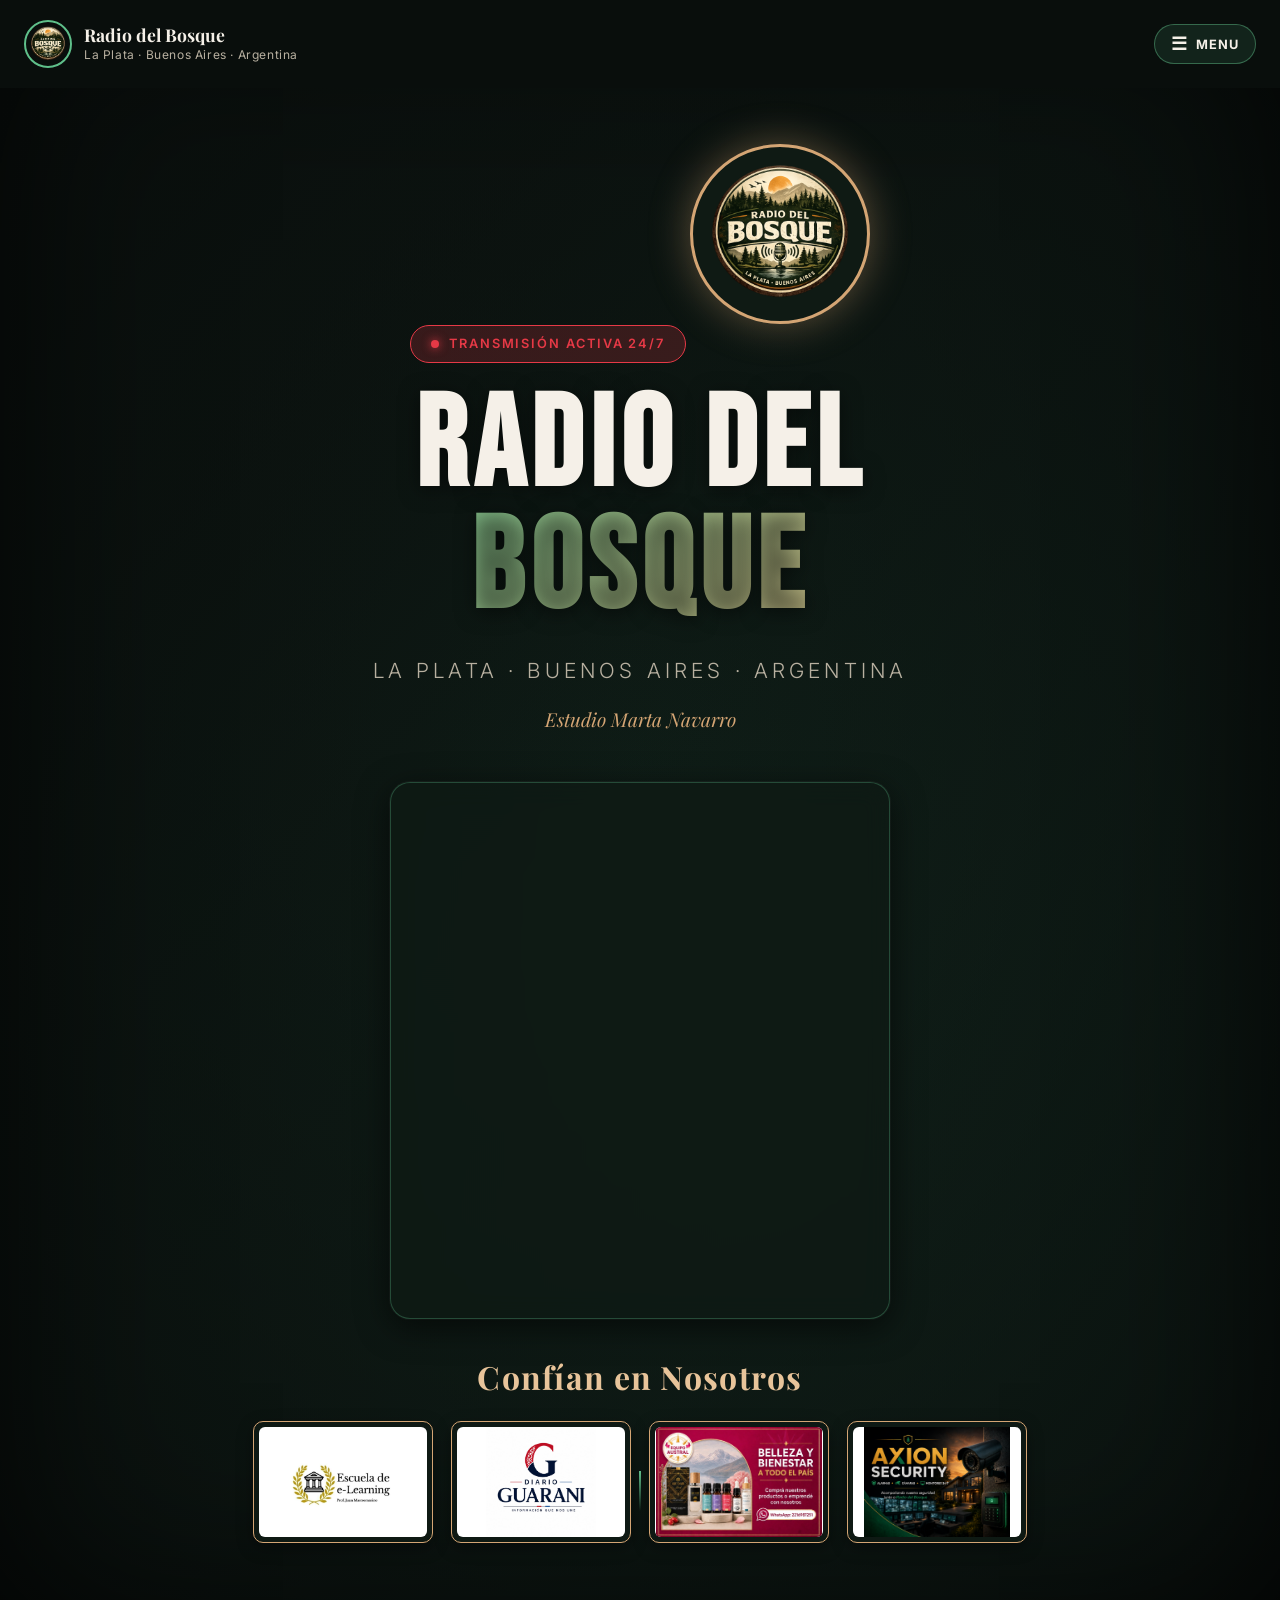
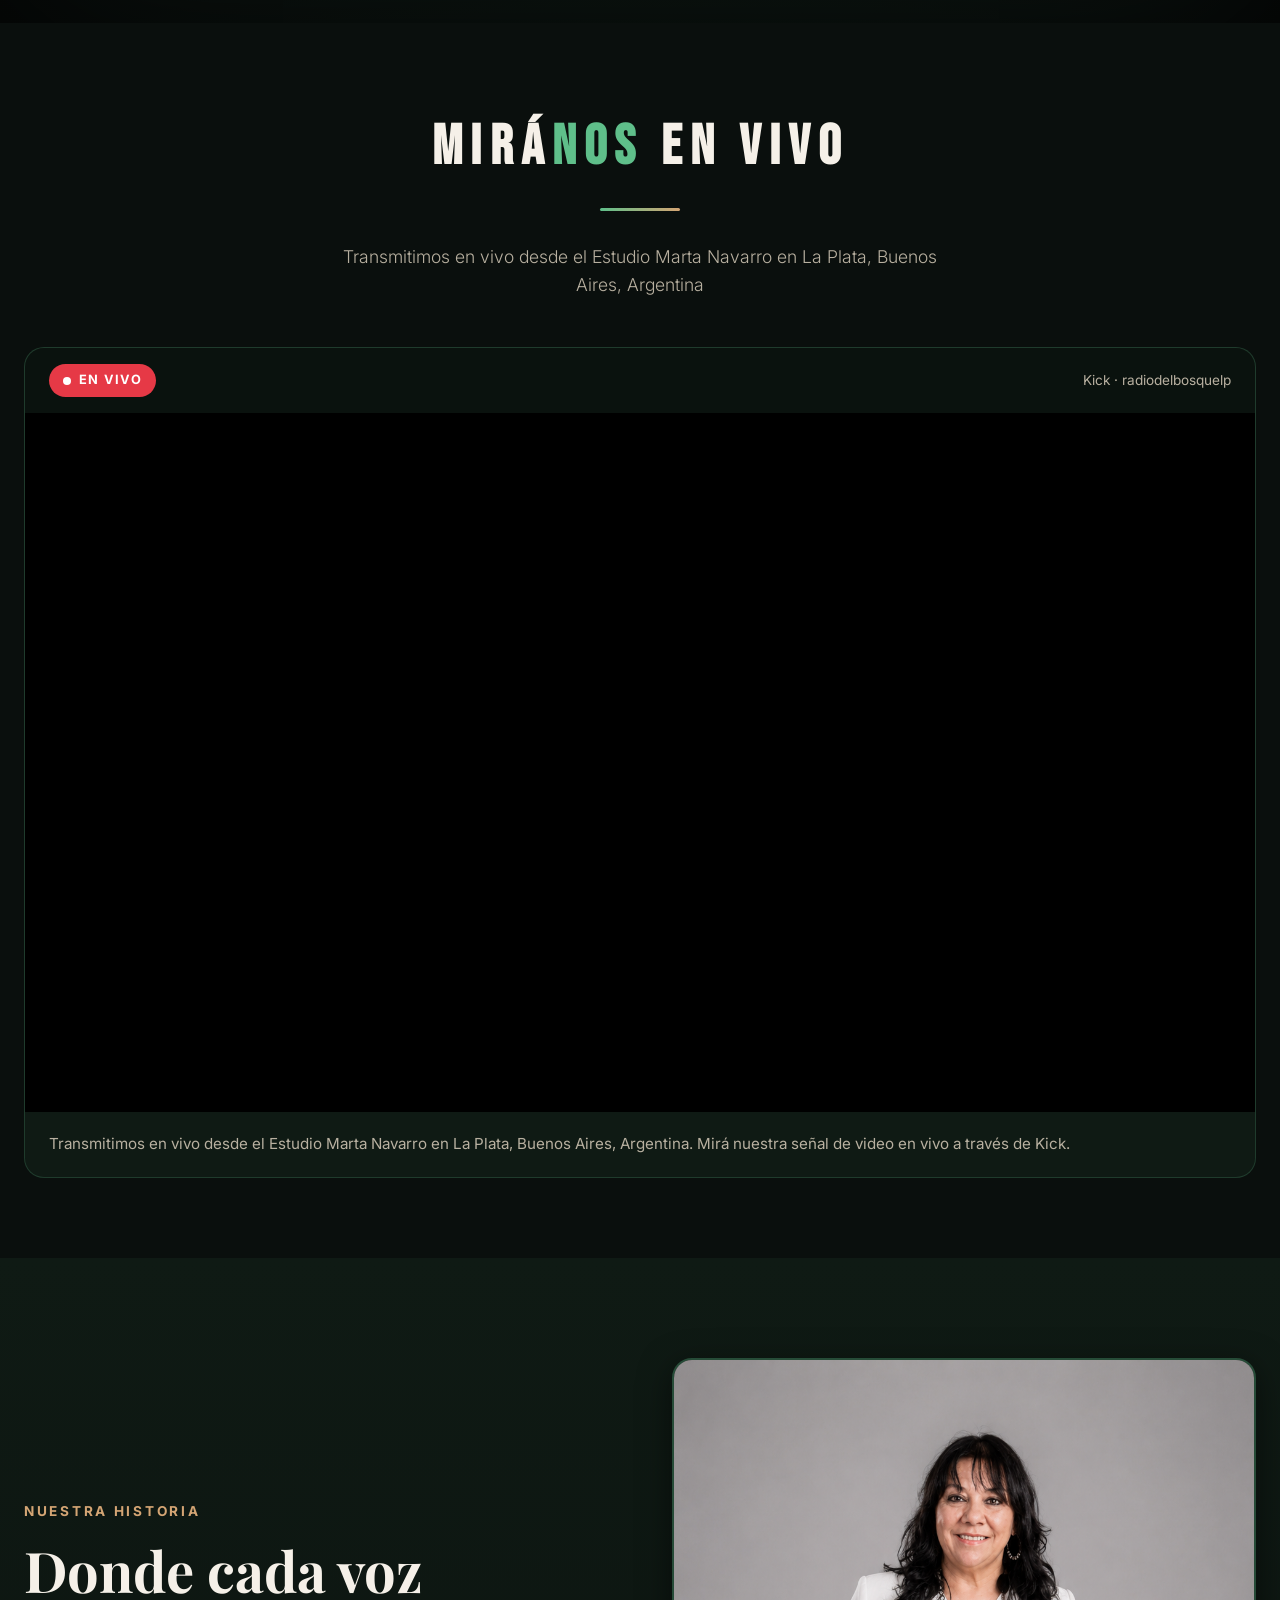
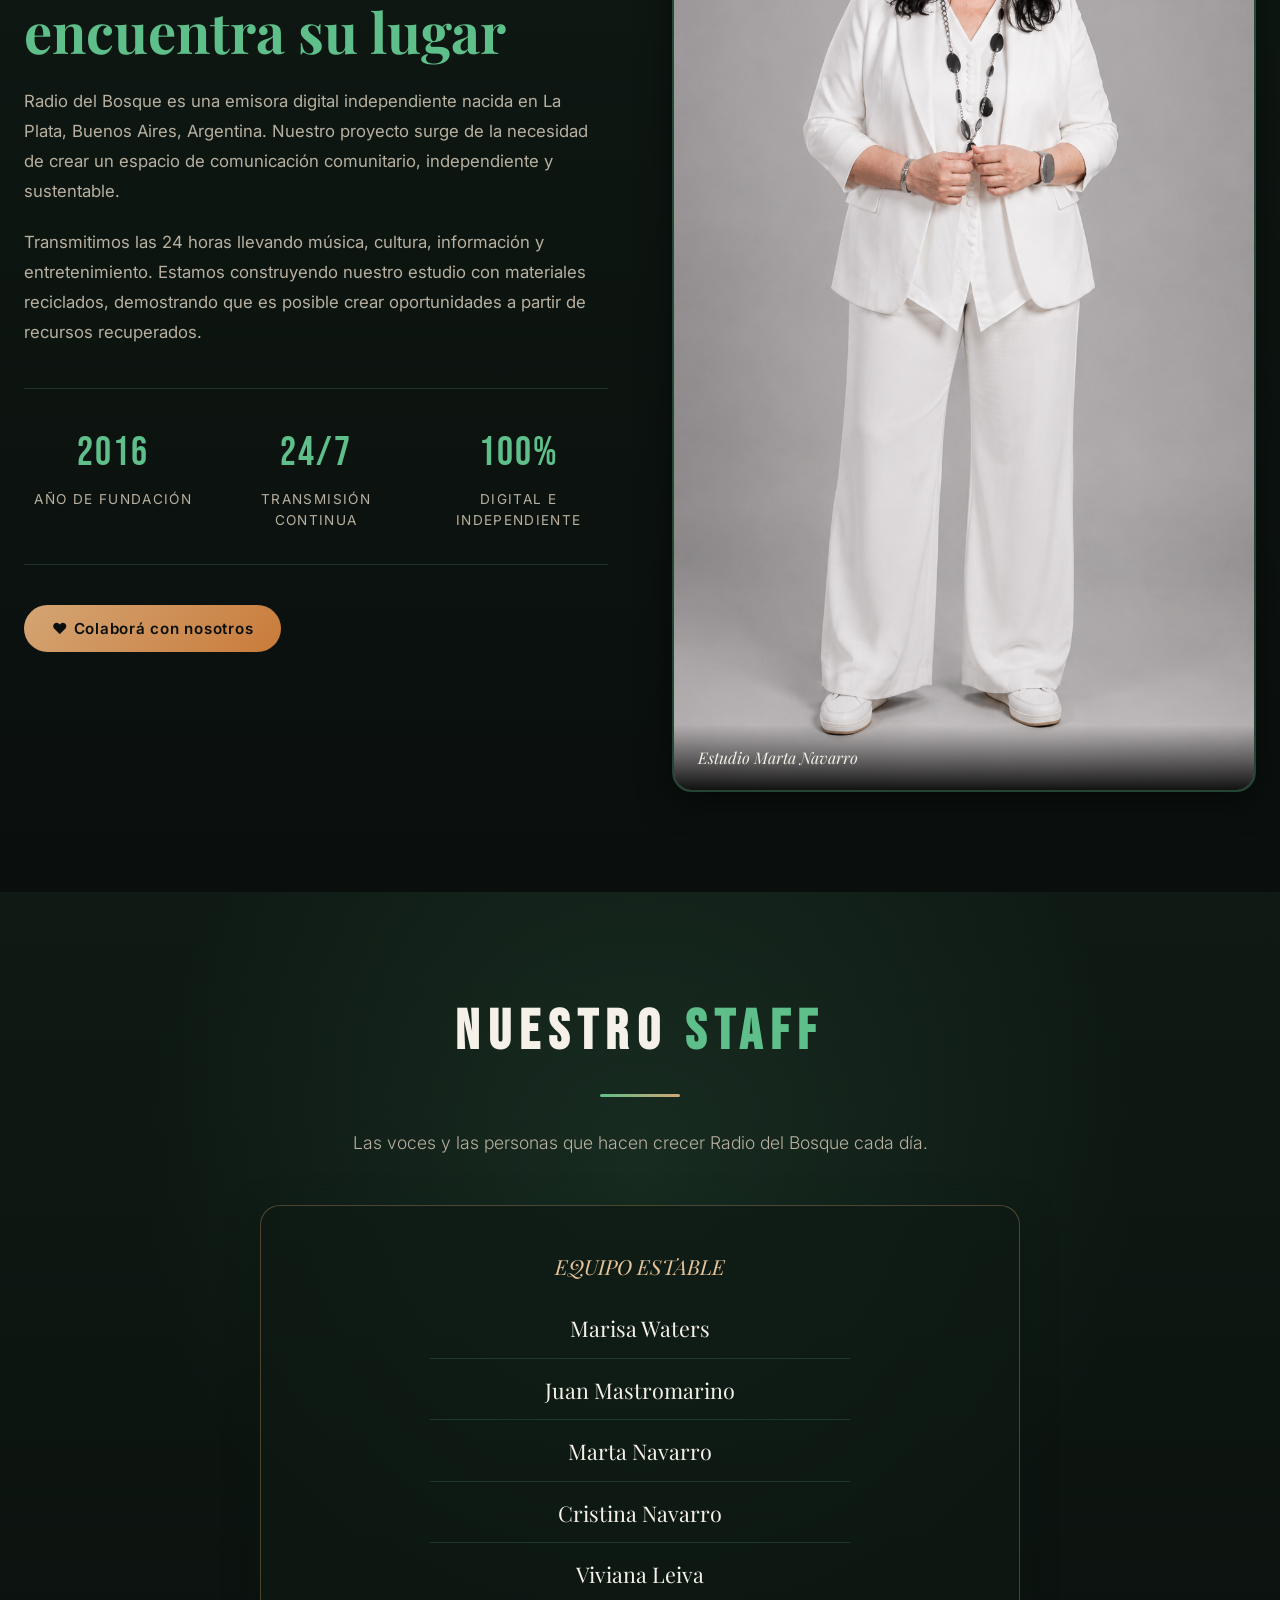
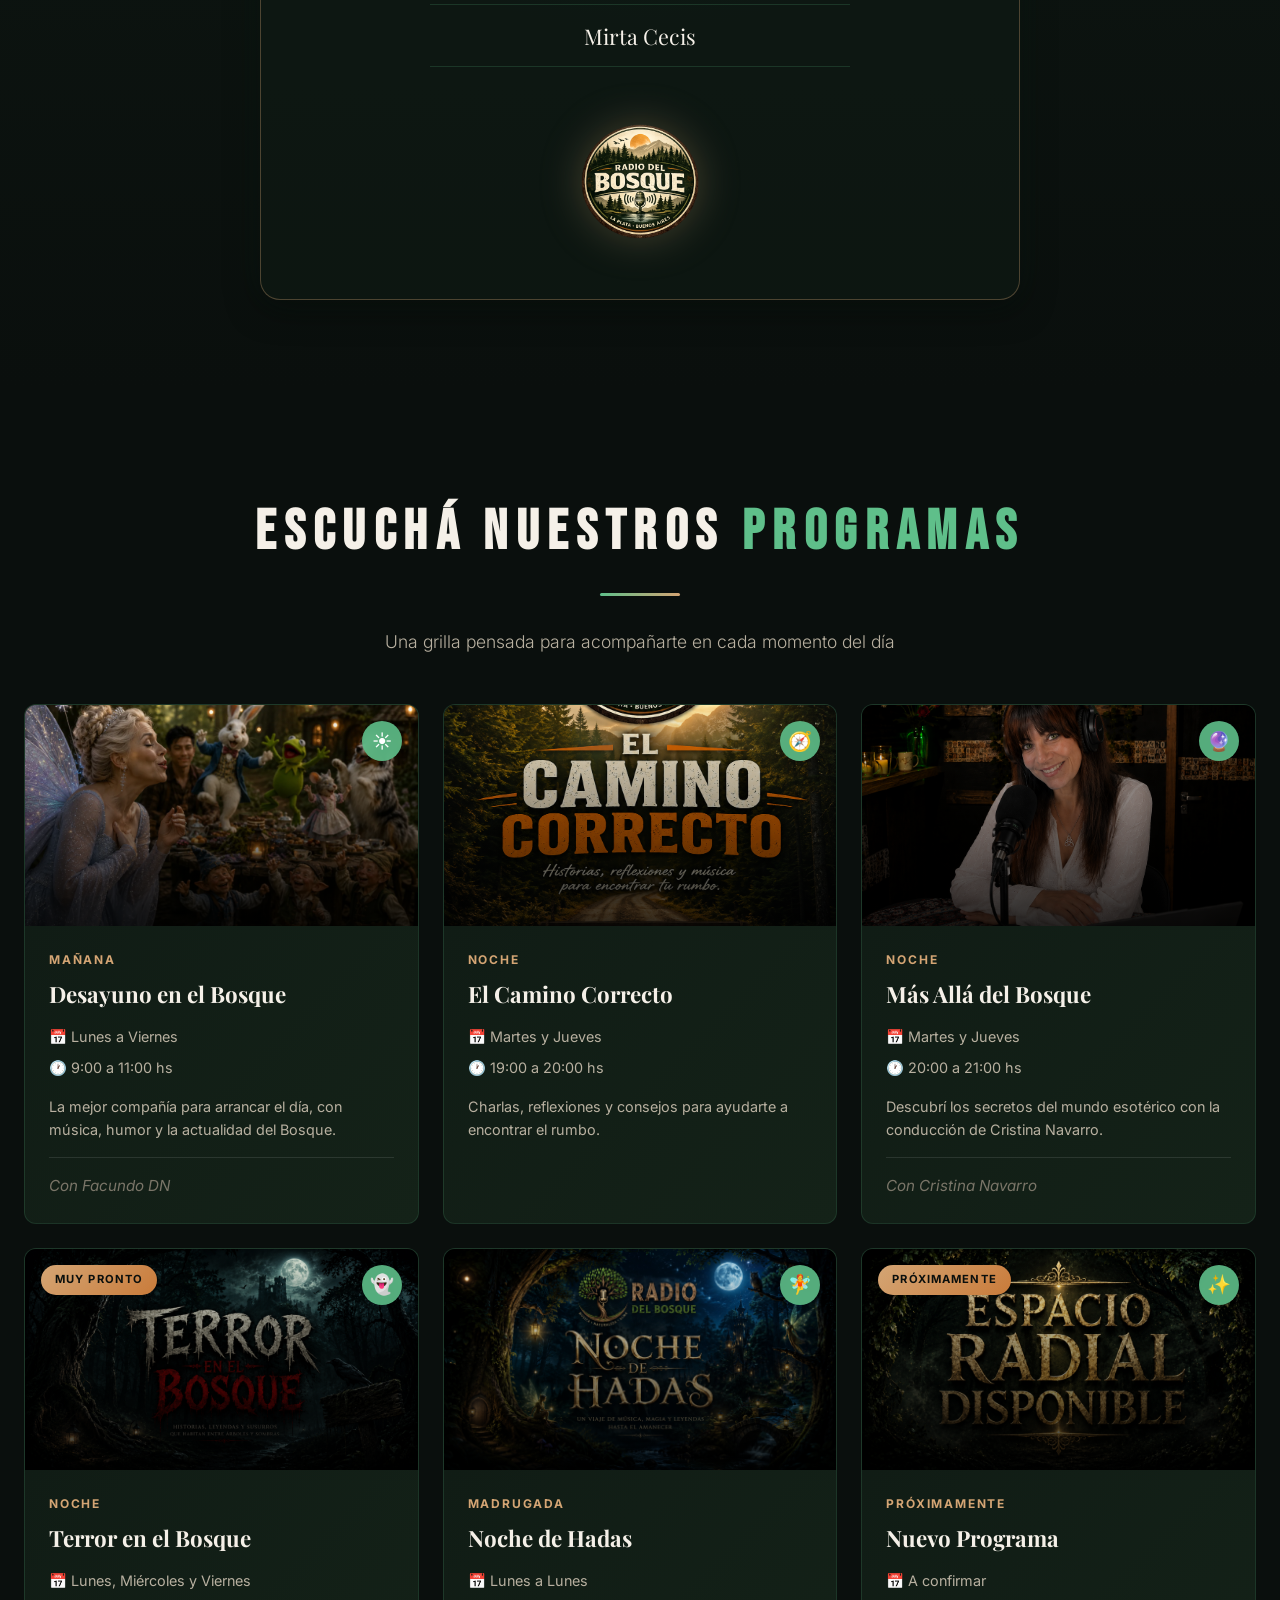
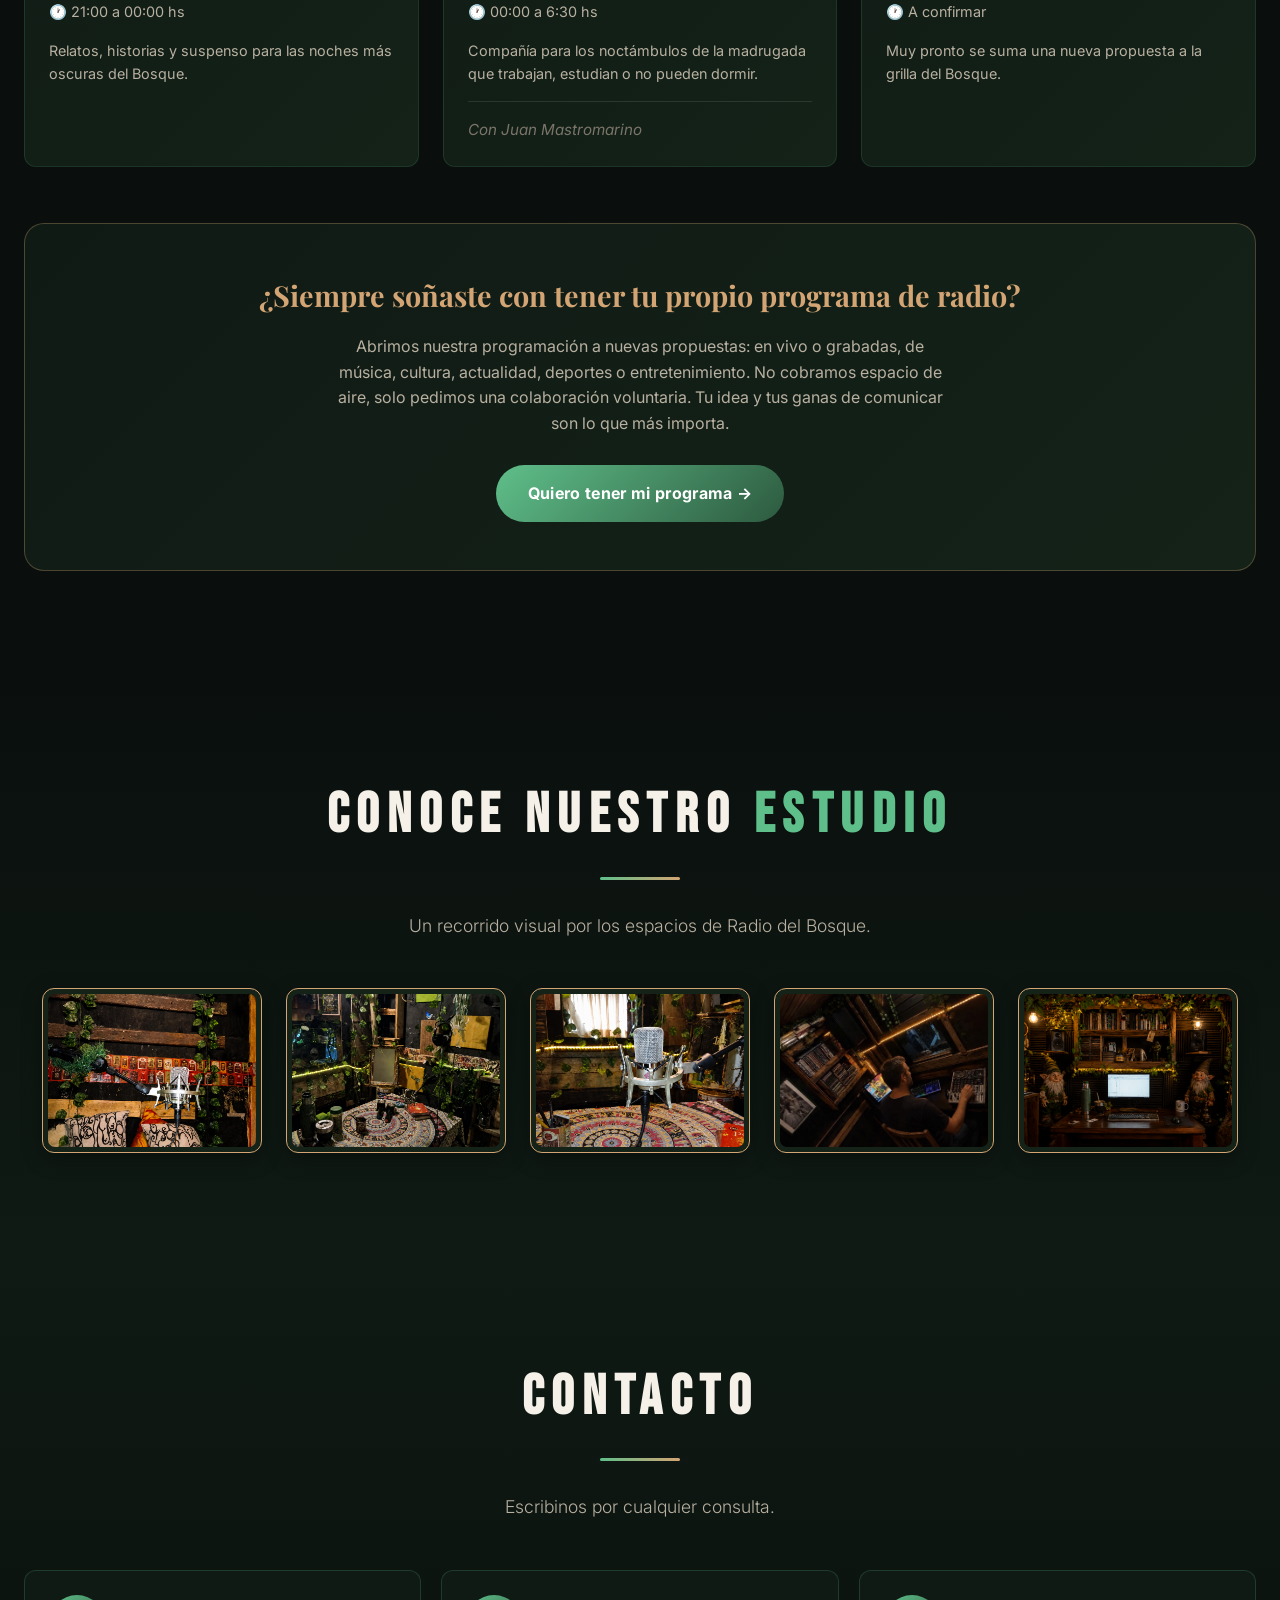
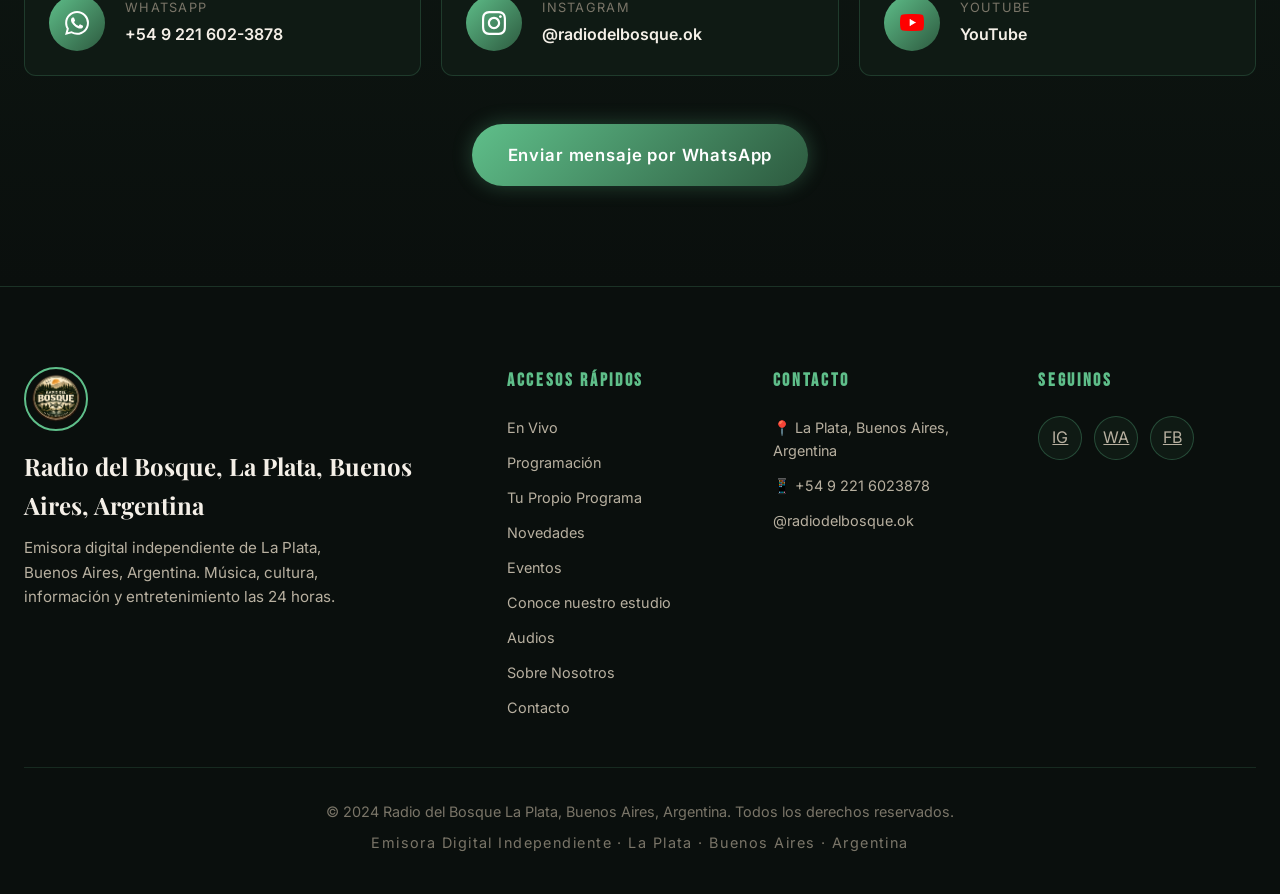
==== commit c56dcc63: "Actualizar reproductor de Radio del Bosque" ====
--- a/index.html
+++ b/index.html
@@ -453,6 +453,14 @@
 font-size: 1.2rem;
 }
 }
+.radio-player-embed {
+display: block;
+width: 350px;
+max-width: 100%;
+height: 495px;
+border: 0;
+margin: 0 auto;
+}
 /* --- FIN ESTILOS REPRODUCTOR --- */
 
 /* LIVE */
@@ -990,52 +998,23 @@
 </h1>
 <p class="hero__subtitle">La Plata · Buenos Aires · Argentina</p>
 <p class="hero__studio">Estudio Marta Navarro</p>
-<!-- INICIO REPRODUCTOR HTML5 -->
+<!-- INICIO REPRODUCTOR DE RADIO -->
 <div class="radio-player-widget" id="radioPlayerWidget">
-<!-- Elemento de Audio Oculto -->
-<audio
-id="radioPlayer"
-preload="auto"
-src="https://radios.solumedia.com/6318/stream">
-Tu navegador no soporta audio HTML5.
-</audio>
-<!-- Overlay para Autoplay Bloqueado -->
-<div class="rp-autoplay-fallback" id="autoplayFallback">
-<button class="rp-fallback-btn" id="fallbackBtn">
-<svg width="20" height="20" viewBox="0 0 24 24" fill="currentColor"><path d="M8 5v14l11-7z"/></svg>
-Escuchar en vivo
-</button>
-</div>
-<!-- Barra de Estado Superior -->
-<div class="rp-status-bar">
-<div class="rp-status-indicator loading" id="statusIndicator">
-<div class="rp-status-dot"></div>
-<span id="statusText">Cargando...</span>
-</div>
-<div class="rp-volume-control">
-<svg width="16" height="16" viewBox="0 0 24 24" fill="currentColor"><path d="M3 9v6h4l5 5V4L7 9H3zm13.5 3c0-1.77-1.02-3.29-2.5-4.03v8.05c1.48-.73 2.5-2.25 2.5-4.02zM14 3.23v2.06c2.89.86 5 3.54 5 6.71s-2.11 5.85-5 6.71v2.06c4.01-.91 7-4.49 7-8.77s-2.99-7.86-7-8.77z"/></svg>
-<input type="range" min="0" max="1" step="0.1" value="1" class="rp-volume-slider" id="volumeSlider">
-</div>
-</div>
-<!-- Controles Principales -->
-<div class="rp-main-controls">
-<button class="rp-play-btn" id="playPauseBtn" aria-label="Reproducir">
-<!-- Icono Play (visible por defecto) -->
-<svg id="iconPlay" viewBox="0 0 24 24"><path d="M8 5v14l11-7z"/></svg>
-<!-- Icono Pause (oculto por defecto) -->
-<svg id="iconPause" viewBox="0 0 24 24" style="display:none;"><path d="M6 19h4V5H6v14zm8-14v14h4V5h-4z"/></svg>
-</button>
-<div class="rp-info">
-<div class="rp-station-name">Radio del Bosque</div>
-<div class="rp-stream-label">Streaming en vivo</div>
-</div>
-</div>
-<!-- Mensaje de Error -->
-<div class="rp-error-msg" id="errorMsg">
-⚠️ El servidor no está disponible temporalmente. Intenta nuevamente.
-</div>
-</div>
-<!-- FIN REPRODUCTOR HTML5 -->
+<iframe
+class="radio-player-embed"
+border="0"
+frameborder="NO"
+width="350px"
+height="495px"
+scrolling="NO"
+marginheight="0px"
+marginwidth="0px"
+allowtransparency="yes"
+src="https://solumedia.com/radios/6060/index.html"
+title="Reproductor en vivo de Radio del Bosque"
+loading="lazy"></iframe>
+</div>
+<!-- FIN REPRODUCTOR DE RADIO -->
 <a href="marcas.html" class="hero__brands-title">Confían en Nosotros</a>
 <div class="hero__brands-gallery" aria-label="Marcas que confían en Radio del Bosque">
 <button class="hero__brand-thumb" type="button" data-image="images/escuela.png" data-title="Escuela de Oratoria Moderna y Locución Profesional" data-description="Formación integral para comunicar con seguridad, claridad y presencia."><img src="images/escuela.png" alt="Escuela de Oratoria Moderna y Locución Profesional" loading="lazy" /></button>
@@ -1396,113 +1375,6 @@
 </div>
 
 <script src="script.js"></script>
-<!-- SCRIPT REPRODUCTOR DE RADIO -->
-<script>
-document.addEventListener('DOMContentLoaded', function() {
-const player = document.getElementById('radioPlayer');
-const playBtn = document.getElementById('playPauseBtn');
-const iconPlay = document.getElementById('iconPlay');
-const iconPause = document.getElementById('iconPause');
-const statusIndicator = document.getElementById('statusIndicator');
-const statusText = document.getElementById('statusText');
-const volumeSlider = document.getElementById('volumeSlider');
-const errorMsg = document.getElementById('errorMsg');
-const autoplayFallback = document.getElementById('autoplayFallback');
-const fallbackBtn = document.getElementById('fallbackBtn');
-let isPlaying = false;
-// Función para actualizar la UI según el estado
-function updateUI(state) {
-// Resetear clases
-statusIndicator.classList.remove('live', 'loading');
-errorMsg.style.display = 'none';
-if (state === 'playing') {
-iconPlay.style.display = 'none';
-iconPause.style.display = 'block';
-statusIndicator.classList.add('live');
-statusText.textContent = 'EN VIVO';
-autoplayFallback.classList.remove('visible');
-isPlaying = true;
-} else if (state === 'paused') {
-iconPlay.style.display = 'block';
-iconPause.style.display = 'none';
-statusIndicator.classList.remove('live');
-statusText.textContent = 'Pausado';
-isPlaying = false;
-} else if (state === 'loading') {
-statusIndicator.classList.add('loading');
-statusText.textContent = 'Cargando...';
-} else if (state === 'error') {
-iconPlay.style.display = 'block';
-iconPause.style.display = 'none';
-statusText.textContent = 'Error';
-errorMsg.style.display = 'block';
-isPlaying = false;
-}
-}
-// Intentar reproducir automáticamente
-function attemptAutoPlay() {
-updateUI('loading');
-const playPromise = player.play();
-if (playPromise !== undefined) {
-playPromise.then(_ => {
-// Autoplay funcionó
-updateUI('playing');
-}).catch(error => {
-// Autoplay bloqueado o error de carga
-console.log("Autoplay bloqueado o falló:", error);
-updateUI('paused');
-// Mostrar botón grande si fue bloqueado por política del navegador
-if (error.name === 'NotAllowedError') {
-autoplayFallback.classList.add('visible');
-}
-});
-}
-}
-// Controlador del botón Play/Pause principal
-playBtn.addEventListener('click', function() {
-if (player.paused) {
-updateUI('loading');
-player.play().then(() => {
-updateUI('playing');
-}).catch(e => {
-updateUI('error');
-});
-} else {
-player.pause();
-updateUI('paused');
-}
-});
-// Controlador del botón de fallback (Autoplay bloqueado)
-fallbackBtn.addEventListener('click', function() {
-updateUI('loading');
-player.play().then(() => {
-updateUI('playing');
-}).catch(e => {
-updateUI('error');
-});
-});
-// Control de Volumen
-volumeSlider.addEventListener('input', function() {
-player.volume = this.value;
-});
-// Eventos del elemento Audio
-player.addEventListener('playing', function() {
-updateUI('playing');
-});
-player.addEventListener('pause', function() {
-updateUI('paused');
-});
-player.addEventListener('waiting', function() {
-updateUI('loading');
-});
-player.addEventListener('error', function() {
-updateUI('error');
-});
-// Iniciar intento de autoplay al cargar
-attemptAutoPlay();
-
-});
-</script>
 <script>
 (() => {
   const toggle = document.getElementById('menuToggle');
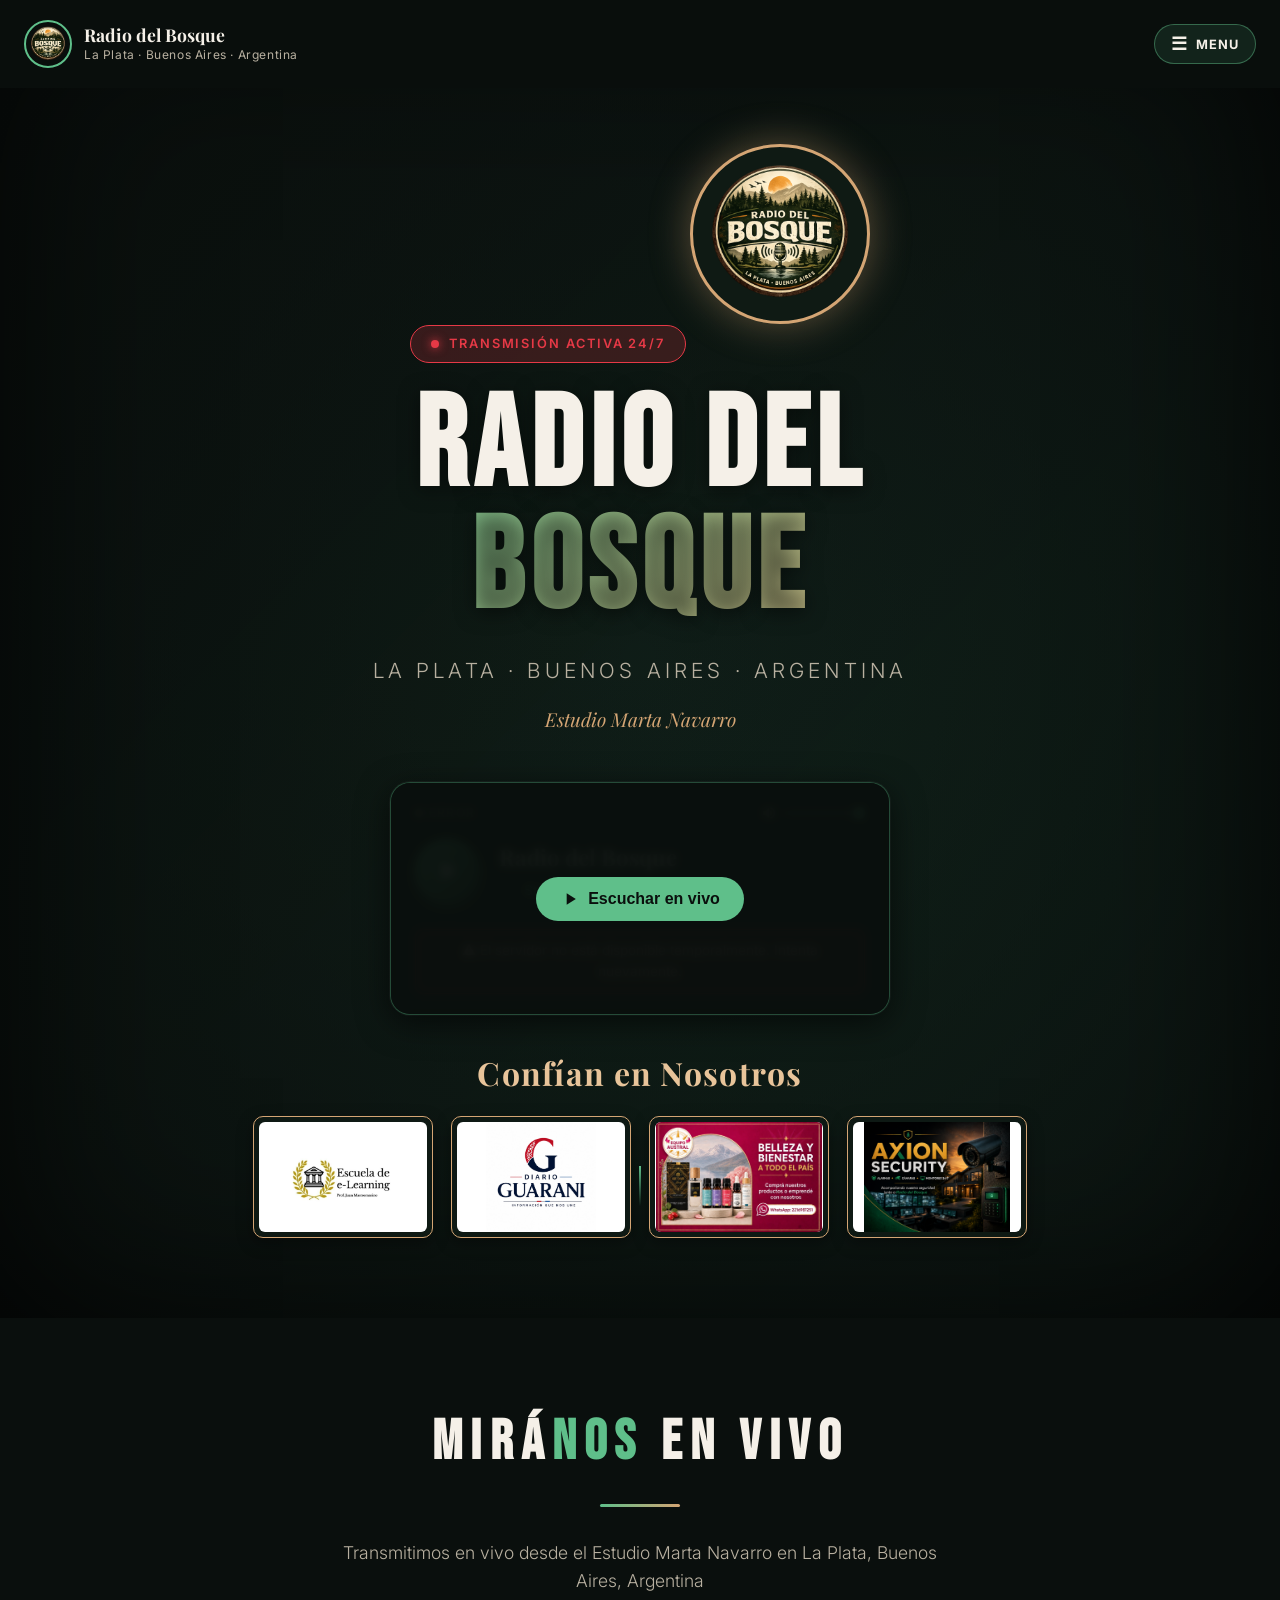
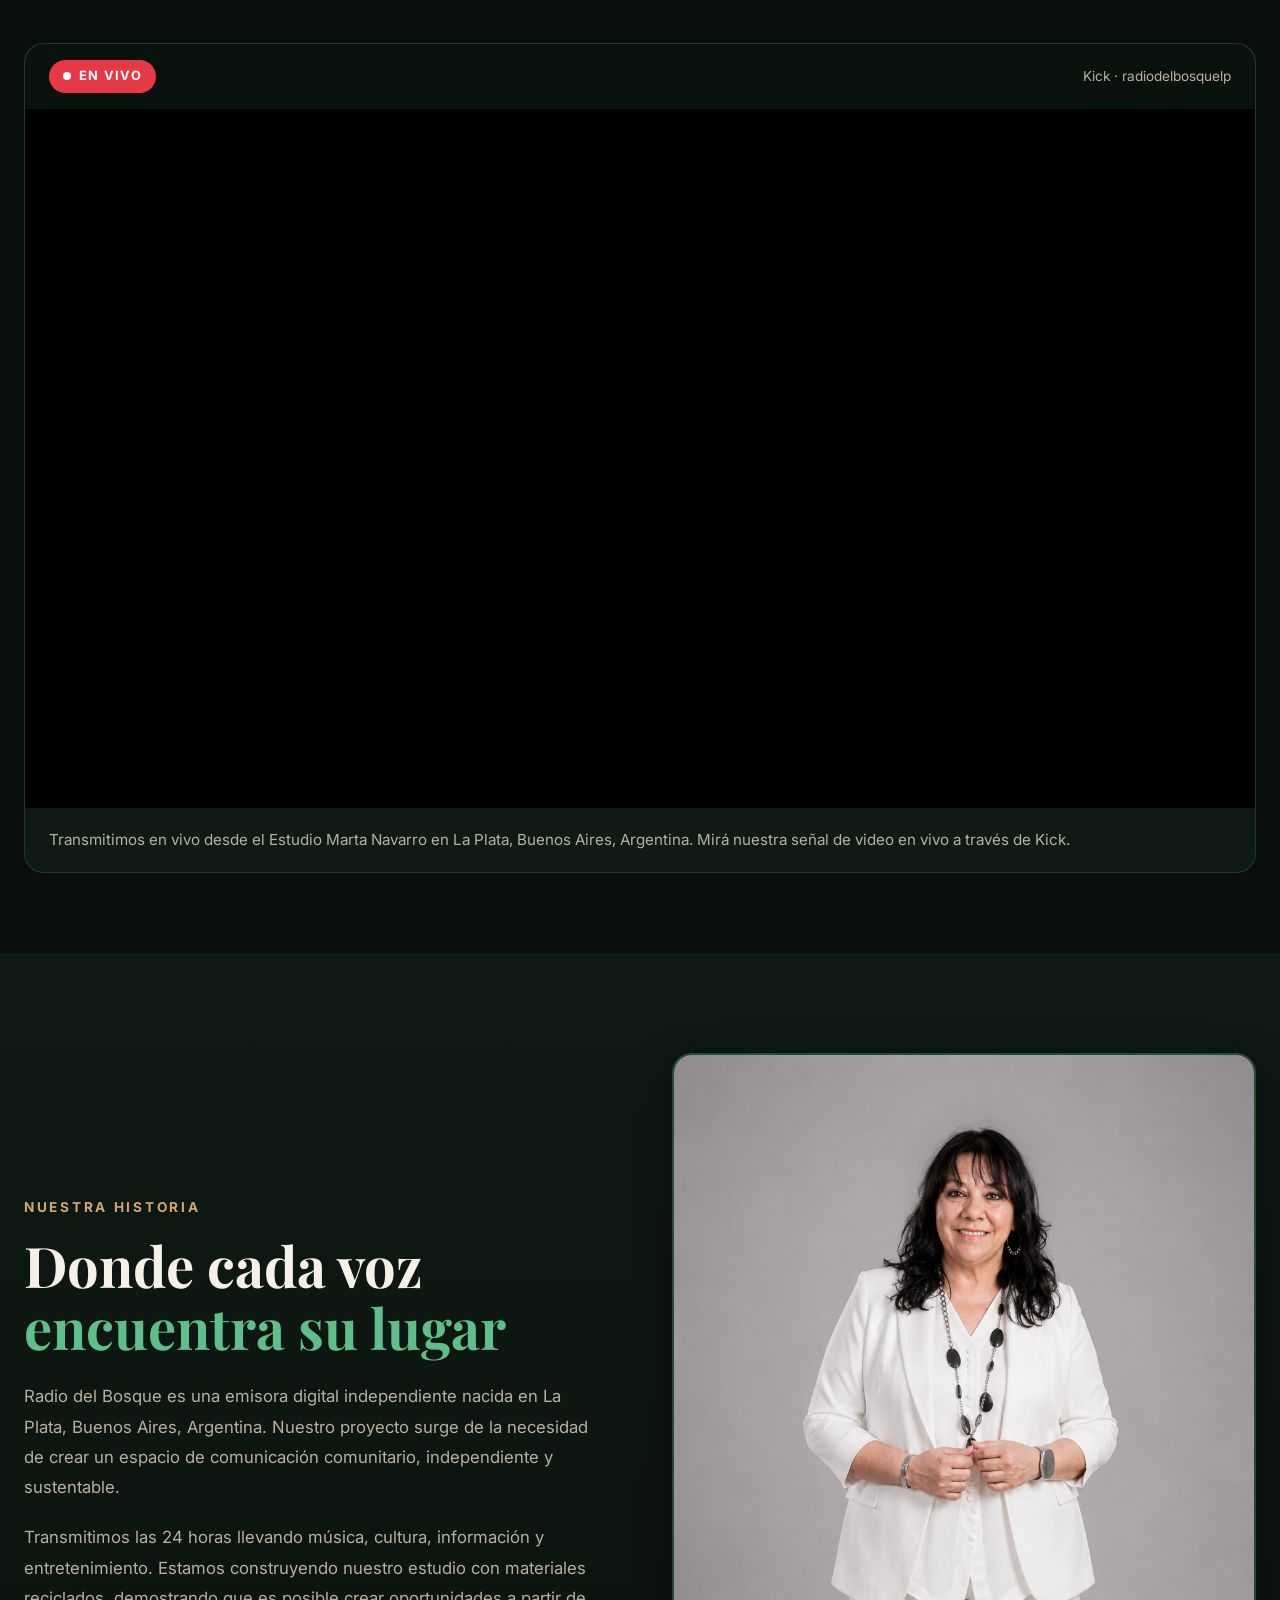
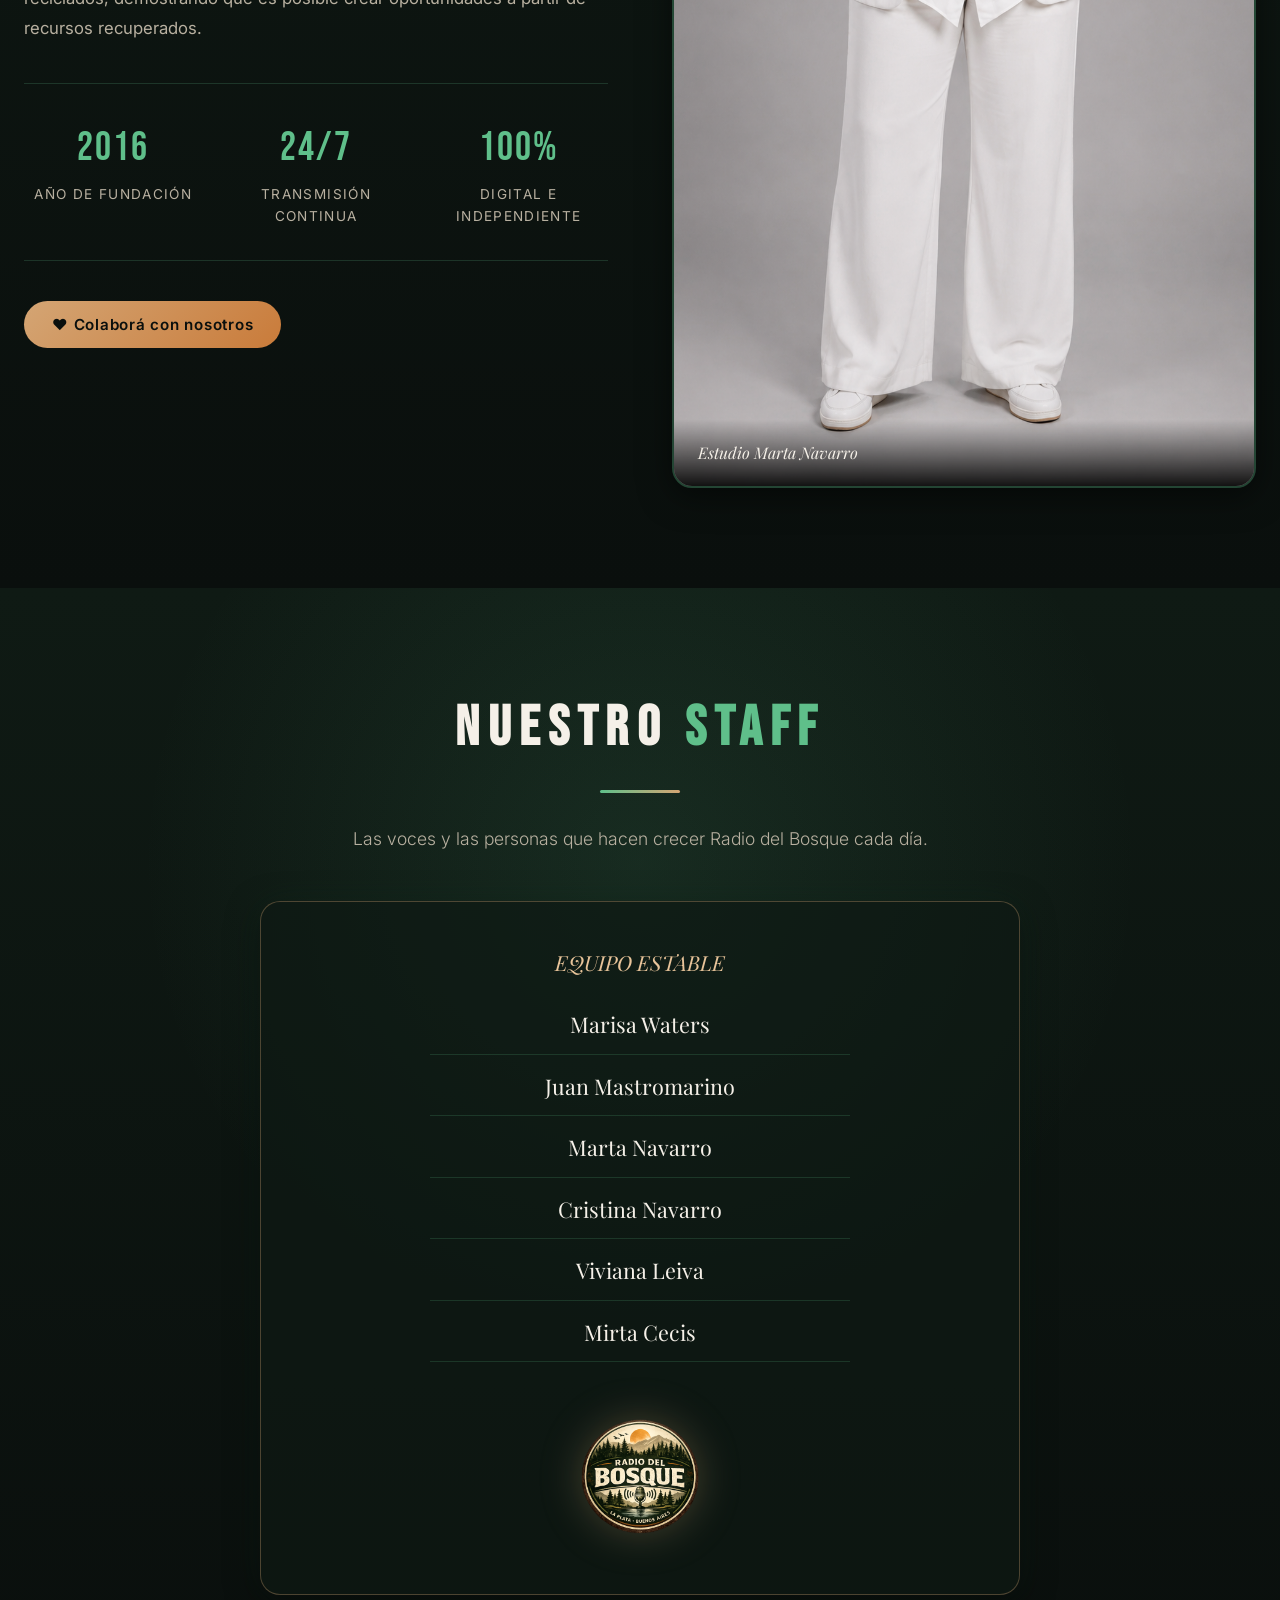
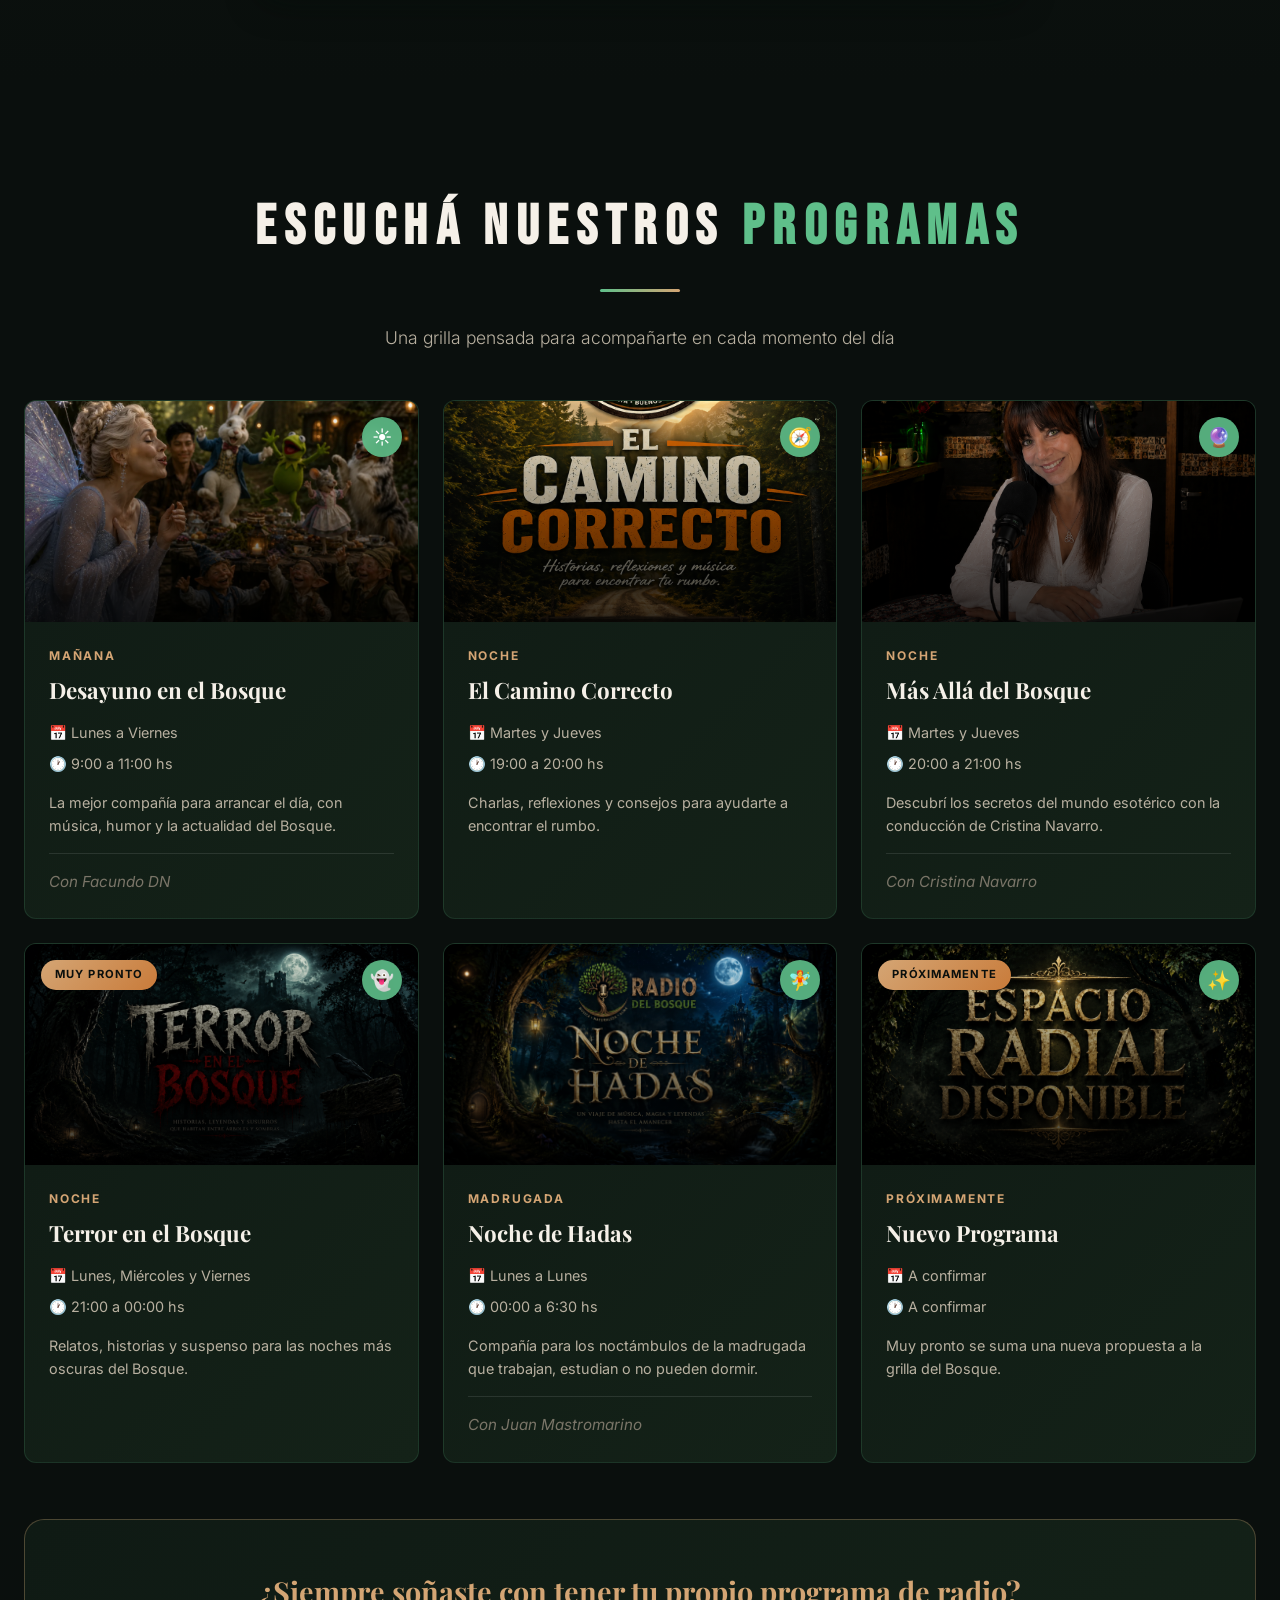
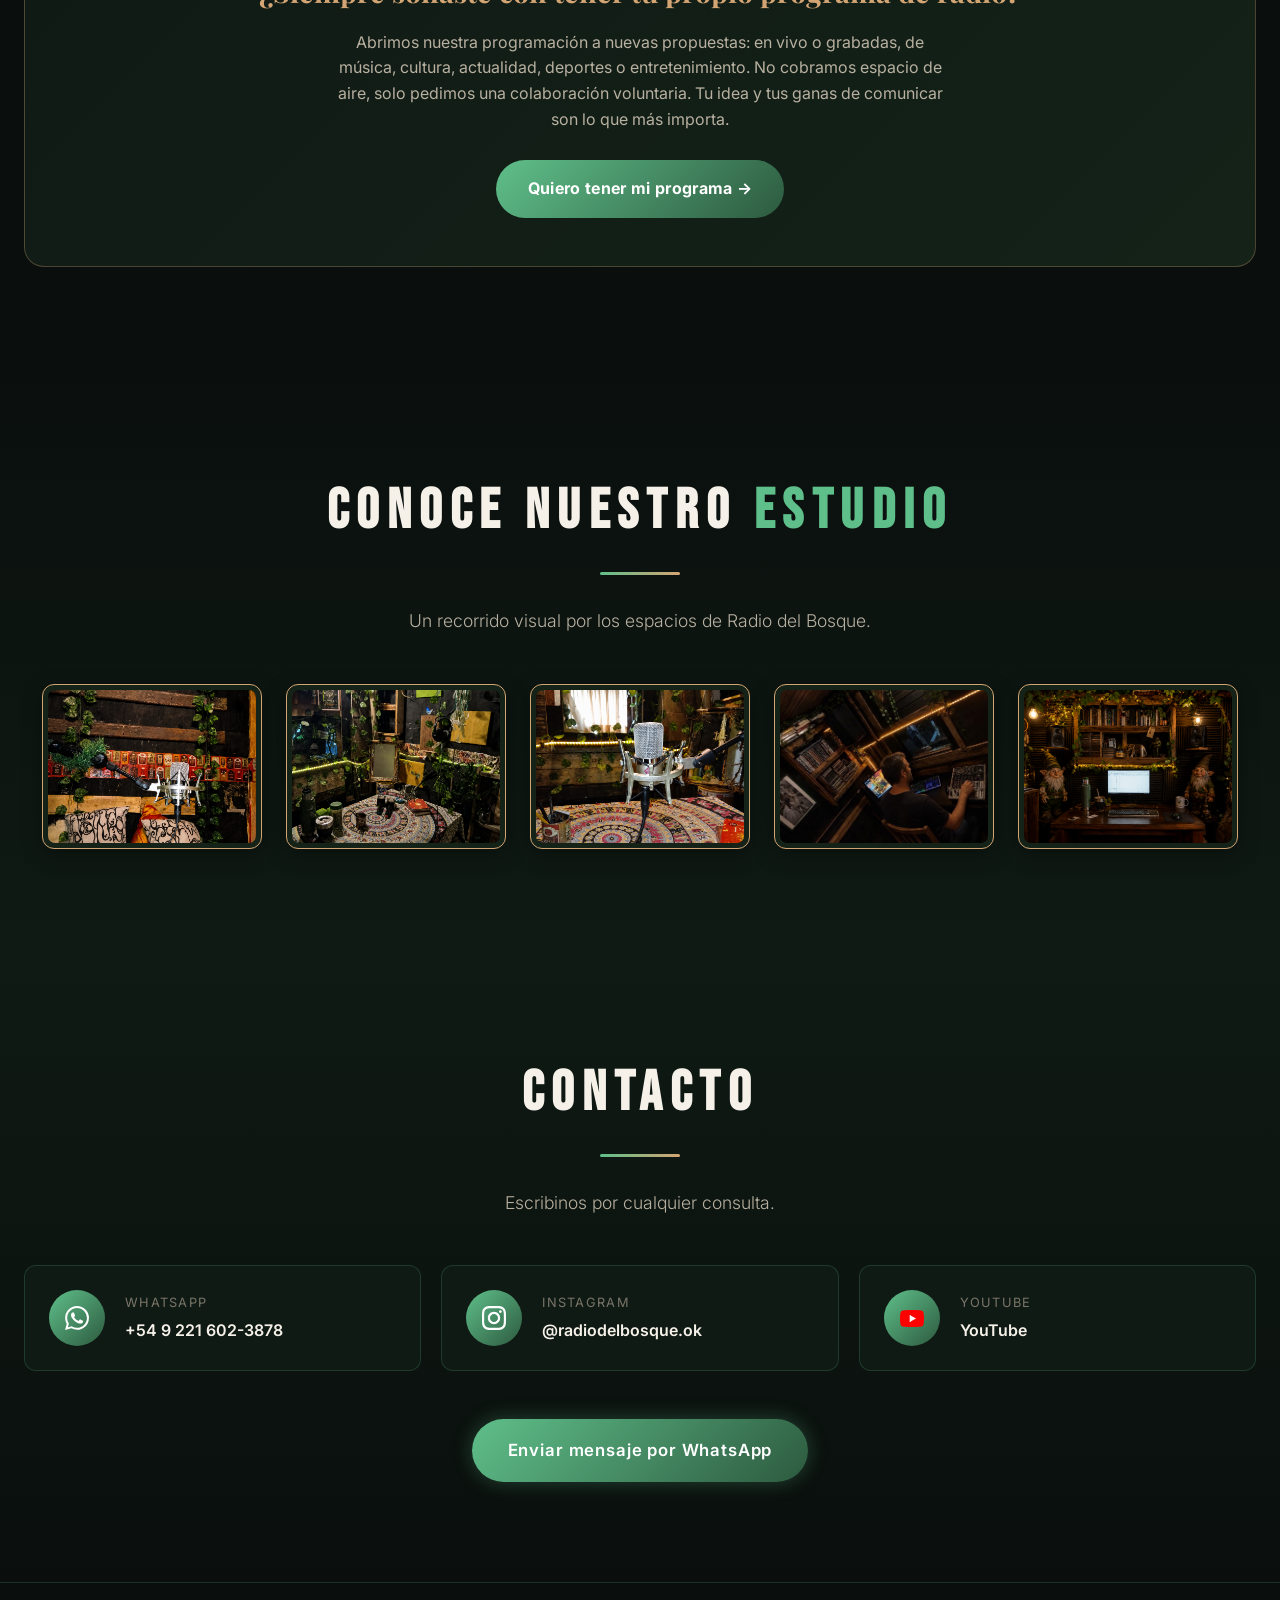
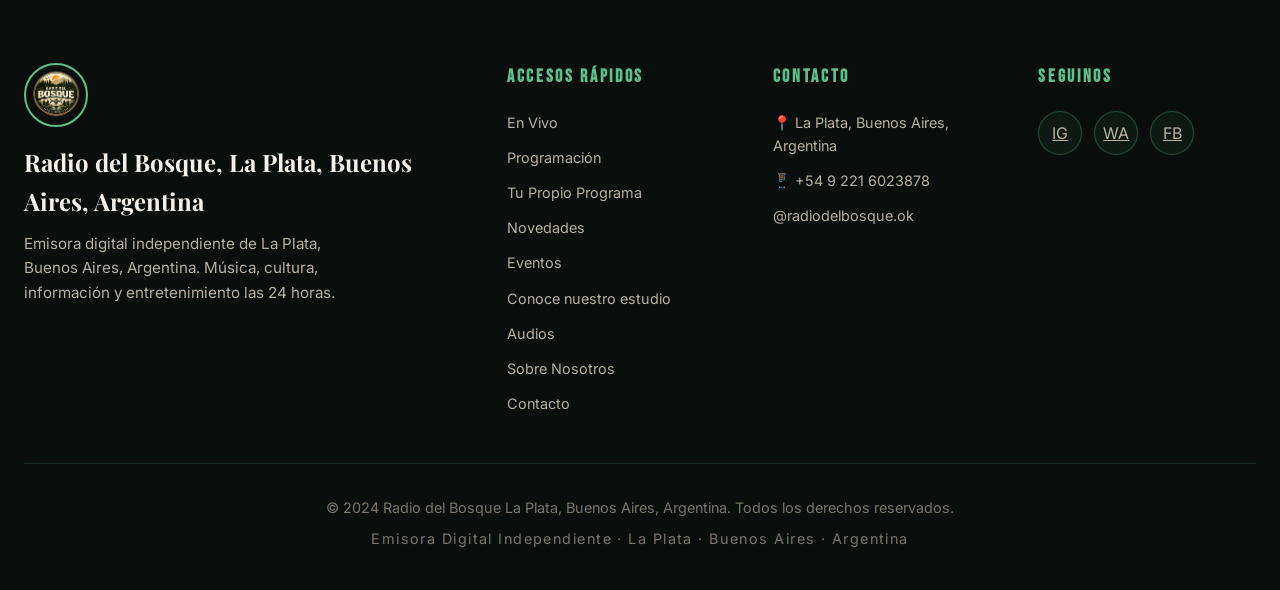
==== commit 7a31fba1: "Restaurar reproductor HTML5 anterior" ====
--- a/index.html
+++ b/index.html
@@ -453,14 +453,6 @@
 font-size: 1.2rem;
 }
 }
-.radio-player-embed {
-display: block;
-width: 350px;
-max-width: 100%;
-height: 495px;
-border: 0;
-margin: 0 auto;
-}
 /* --- FIN ESTILOS REPRODUCTOR --- */
 
 /* LIVE */
@@ -998,23 +990,52 @@
 </h1>
 <p class="hero__subtitle">La Plata · Buenos Aires · Argentina</p>
 <p class="hero__studio">Estudio Marta Navarro</p>
-<!-- INICIO REPRODUCTOR DE RADIO -->
+<!-- INICIO REPRODUCTOR HTML5 -->
 <div class="radio-player-widget" id="radioPlayerWidget">
-<iframe
-class="radio-player-embed"
-border="0"
-frameborder="NO"
-width="350px"
-height="495px"
-scrolling="NO"
-marginheight="0px"
-marginwidth="0px"
-allowtransparency="yes"
-src="https://solumedia.com/radios/6060/index.html"
-title="Reproductor en vivo de Radio del Bosque"
-loading="lazy"></iframe>
-</div>
-<!-- FIN REPRODUCTOR DE RADIO -->
+<!-- Elemento de Audio Oculto -->
+<audio
+id="radioPlayer"
+preload="auto"
+src="https://s43.myradiostream.com/25014/stream">
+Tu navegador no soporta audio HTML5.
+</audio>
+<!-- Overlay para Autoplay Bloqueado -->
+<div class="rp-autoplay-fallback" id="autoplayFallback">
+<button class="rp-fallback-btn" id="fallbackBtn">
+<svg width="20" height="20" viewBox="0 0 24 24" fill="currentColor"><path d="M8 5v14l11-7z"/></svg>
+Escuchar en vivo
+</button>
+</div>
+<!-- Barra de Estado Superior -->
+<div class="rp-status-bar">
+<div class="rp-status-indicator loading" id="statusIndicator">
+<div class="rp-status-dot"></div>
+<span id="statusText">Cargando...</span>
+</div>
+<div class="rp-volume-control">
+<svg width="16" height="16" viewBox="0 0 24 24" fill="currentColor"><path d="M3 9v6h4l5 5V4L7 9H3zm13.5 3c0-1.77-1.02-3.29-2.5-4.03v8.05c1.48-.73 2.5-2.25 2.5-4.02zM14 3.23v2.06c2.89.86 5 3.54 5 6.71s-2.11 5.85-5 6.71v2.06c4.01-.91 7-4.49 7-8.77s-2.99-7.86-7-8.77z"/></svg>
+<input type="range" min="0" max="1" step="0.1" value="1" class="rp-volume-slider" id="volumeSlider">
+</div>
+</div>
+<!-- Controles Principales -->
+<div class="rp-main-controls">
+<button class="rp-play-btn" id="playPauseBtn" aria-label="Reproducir">
+<!-- Icono Play (visible por defecto) -->
+<svg id="iconPlay" viewBox="0 0 24 24"><path d="M8 5v14l11-7z"/></svg>
+<!-- Icono Pause (oculto por defecto) -->
+<svg id="iconPause" viewBox="0 0 24 24" style="display:none;"><path d="M6 19h4V5H6v14zm8-14v14h4V5h-4z"/></svg>
+</button>
+<div class="rp-info">
+<div class="rp-station-name">Radio del Bosque</div>
+<div class="rp-stream-label">Streaming en vivo</div>
+</div>
+</div>
+<!-- Mensaje de Error -->
+<div class="rp-error-msg" id="errorMsg">
+⚠️ El servidor no está disponible temporalmente. Intenta nuevamente.
+</div>
+</div>
+<!-- FIN REPRODUCTOR HTML5 -->
 <a href="marcas.html" class="hero__brands-title">Confían en Nosotros</a>
 <div class="hero__brands-gallery" aria-label="Marcas que confían en Radio del Bosque">
 <button class="hero__brand-thumb" type="button" data-image="images/escuela.png" data-title="Escuela de Oratoria Moderna y Locución Profesional" data-description="Formación integral para comunicar con seguridad, claridad y presencia."><img src="images/escuela.png" alt="Escuela de Oratoria Moderna y Locución Profesional" loading="lazy" /></button>
@@ -1375,6 +1396,113 @@
 </div>
 
 <script src="script.js"></script>
+<!-- SCRIPT REPRODUCTOR DE RADIO -->
+<script>
+document.addEventListener('DOMContentLoaded', function() {
+const player = document.getElementById('radioPlayer');
+const playBtn = document.getElementById('playPauseBtn');
+const iconPlay = document.getElementById('iconPlay');
+const iconPause = document.getElementById('iconPause');
+const statusIndicator = document.getElementById('statusIndicator');
+const statusText = document.getElementById('statusText');
+const volumeSlider = document.getElementById('volumeSlider');
+const errorMsg = document.getElementById('errorMsg');
+const autoplayFallback = document.getElementById('autoplayFallback');
+const fallbackBtn = document.getElementById('fallbackBtn');
+let isPlaying = false;
+// Función para actualizar la UI según el estado
+function updateUI(state) {
+// Resetear clases
+statusIndicator.classList.remove('live', 'loading');
+errorMsg.style.display = 'none';
+if (state === 'playing') {
+iconPlay.style.display = 'none';
+iconPause.style.display = 'block';
+statusIndicator.classList.add('live');
+statusText.textContent = 'EN VIVO';
+autoplayFallback.classList.remove('visible');
+isPlaying = true;
+} else if (state === 'paused') {
+iconPlay.style.display = 'block';
+iconPause.style.display = 'none';
+statusIndicator.classList.remove('live');
+statusText.textContent = 'Pausado';
+isPlaying = false;
+} else if (state === 'loading') {
+statusIndicator.classList.add('loading');
+statusText.textContent = 'Cargando...';
+} else if (state === 'error') {
+iconPlay.style.display = 'block';
+iconPause.style.display = 'none';
+statusText.textContent = 'Error';
+errorMsg.style.display = 'block';
+isPlaying = false;
+}
+}
+// Intentar reproducir automáticamente
+function attemptAutoPlay() {
+updateUI('loading');
+const playPromise = player.play();
+if (playPromise !== undefined) {
+playPromise.then(_ => {
+// Autoplay funcionó
+updateUI('playing');
+}).catch(error => {
+// Autoplay bloqueado o error de carga
+console.log("Autoplay bloqueado o falló:", error);
+updateUI('paused');
+// Mostrar botón grande si fue bloqueado por política del navegador
+if (error.name === 'NotAllowedError') {
+autoplayFallback.classList.add('visible');
+}
+});
+}
+}
+// Controlador del botón Play/Pause principal
+playBtn.addEventListener('click', function() {
+if (player.paused) {
+updateUI('loading');
+player.play().then(() => {
+updateUI('playing');
+}).catch(e => {
+updateUI('error');
+});
+} else {
+player.pause();
+updateUI('paused');
+}
+});
+// Controlador del botón de fallback (Autoplay bloqueado)
+fallbackBtn.addEventListener('click', function() {
+updateUI('loading');
+player.play().then(() => {
+updateUI('playing');
+}).catch(e => {
+updateUI('error');
+});
+});
+// Control de Volumen
+volumeSlider.addEventListener('input', function() {
+player.volume = this.value;
+});
+// Eventos del elemento Audio
+player.addEventListener('playing', function() {
+updateUI('playing');
+});
+player.addEventListener('pause', function() {
+updateUI('paused');
+});
+player.addEventListener('waiting', function() {
+updateUI('loading');
+});
+player.addEventListener('error', function() {
+updateUI('error');
+});
+// Iniciar intento de autoplay al cargar
+attemptAutoPlay();
+
+});
+</script>
 <script>
 (() => {
   const toggle = document.getElementById('menuToggle');
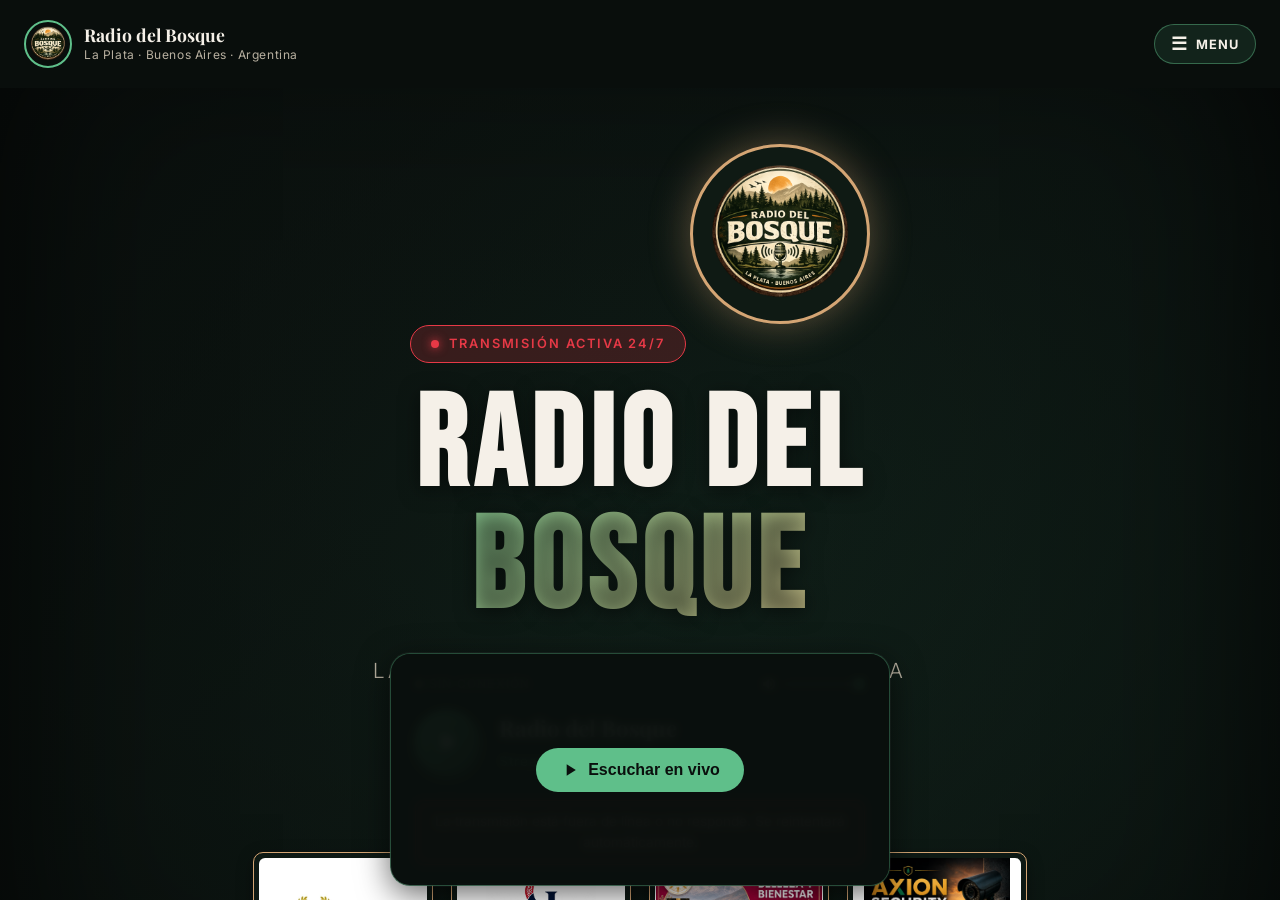
==== commit 6995ee64: "Mantener radio activa al navegar y reconectar el stream" ====
--- a/index.html
+++ b/index.html
@@ -1,18 +1,10 @@
 <!DOCTYPE html>
 <html lang="es-AR">
 <head>
-<!-- Google tag (gtag.js) -->
-<script async src="https://www.googletagmanager.com/gtag/js?id=G-L0T7H98V9L"></script>
-<script>
-window.dataLayer = window.dataLayer || [];
-function gtag(){dataLayer.push(arguments);}
-gtag('js', new Date());
-gtag('config', 'G-L0T7H98V9L');
-</script>
 <meta charset="UTF-8" />
 <meta name="viewport" content="width=device-width, initial-scale=1.0" />
 <meta name="theme-color" content="#0a1f14" />
-<meta name="description" content="Radio del Bosque, La Plata, Buenos Aires, Argentina - Emisora digital independiente." />
+<meta name="description" content="Radio del Bosque, La Plata, Buenos Aires, Argentina - emisora digital independiente y transmisión en vivo." />
 <title>Radio del Bosque, La Plata, Buenos Aires, Argentina</title>
 <link rel="preconnect" href="https://fonts.googleapis.com" />
 <link rel="preconnect" href="https://fonts.gstatic.com" crossorigin />
@@ -943,60 +935,21 @@
 .staff-card { padding: 36px 20px 32px; }
 .staff-logo { width: 125px; height: 125px; margin-top: 34px; }
 }
+
+html, body { width: 100%; height: 100%; margin: 0; overflow: hidden; }
+.radio-shell-content { position: fixed; inset: 0; width: 100%; height: 100%; border: 0; display: block; background: var(--bg-primary); }
+.radio-player-widget { position: fixed; z-index: 20000; left: 50%; bottom: 14px; transform: translateX(-50%); width: min(500px, calc(100vw - 24px)); max-height: calc(100vh - 28px); margin: 0; }
+@media (max-width: 768px) { .radio-player-widget { bottom: 8px; width: calc(100vw - 16px); margin: 0; } }
 </style>
 </head>
 <body>
-<header class="header" id="header">
-<div class="header__container container">
-<a href="index.html" class="header__brand">
-<img src="images/logo_radio.png" alt="Radio del Bosque, La Plata, Buenos Aires, Argentina" class="header__logo" width="48" height="48" />
-<div class="header__brand-text">
-<span class="header__name">Radio del Bosque</span>
-<span class="header__location">La Plata · Buenos Aires · Argentina</span>
-</div>
-</a>
-<nav class="header__nav" id="siteMenu" aria-label="Navegación principal">
-<a href="#programacion" class="header__link">Programación</a>
-<a href="novedades.html" class="header__link">Novedades</a>
-<a href="eventos.html" class="header__link">Eventos</a>
-<a href="#estudio" class="header__link">Conoce nuestro estudio</a>
-<a href="encuentros-en-el-bosque-audios.html" class="header__link">Audios</a>
-<a href="#nosotros" class="header__link">Sobre Nosotros</a>
-<a href="#staff" class="header__link">STAFF</a>
-<a href="#contacto" class="header__link">Contacto</a>
-<a href="https://wa.me/5492216023878" target="_blank" rel="noopener noreferrer" class="header__whatsapp">WhatsApp</a>
-</nav>
-<button class="header__toggle" id="menuToggle" type="button" aria-label="Abrir menú de navegación" aria-expanded="false" aria-controls="siteMenu">
-<span class="header__toggle-icon" aria-hidden="true">☰</span><span>MENU</span>
-</button>
-</div>
-</header>
-<main>
-<!-- HERO -->
-<section class="hero">
-<div class="hero__background">
-<div class="hero__overlay"></div>
-<div class="hero__vignette"></div>
-</div>
-<div class="hero__content container">
-<div class="hero__badge">
-<span class="hero__live-dot"></span>
-<span>TRANSMISIÓN ACTIVA 24/7</span>
-</div>
-<img src="images/logo_radio.png" alt="Radio del Bosque, La Plata, Buenos Aires, Argentina" class="hero__logo-top" />
-<h1 class="hero__title">
-<span class="hero__title-line">RADIO DEL</span>
-<span class="hero__title-line hero__title-line--accent">BOSQUE</span>
-</h1>
-<p class="hero__subtitle">La Plata · Buenos Aires · Argentina</p>
-<p class="hero__studio">Estudio Marta Navarro</p>
-<!-- INICIO REPRODUCTOR HTML5 -->
+<iframe class="radio-shell-content" id="radioContent" name="radio-content" title="Sitio web de Radio del Bosque" allow="autoplay" src="radio-site.html"></iframe>
 <div class="radio-player-widget" id="radioPlayerWidget">
 <!-- Elemento de Audio Oculto -->
 <audio
 id="radioPlayer"
 preload="auto"
-src="https://s43.myradiostream.com/25014/stream">
+src="https://radios.solumedia.com/6060/stream">
 Tu navegador no soporta audio HTML5.
 </audio>
 <!-- Overlay para Autoplay Bloqueado -->
@@ -1032,534 +985,115 @@
 </div>
 <!-- Mensaje de Error -->
 <div class="rp-error-msg" id="errorMsg">
-⚠️ El servidor no está disponible temporalmente. Intenta nuevamente.
+La transmisión está fuera de línea por el momento. Se reconectará cuando vuelva la señal.
 </div>
 </div>
-<!-- FIN REPRODUCTOR HTML5 -->
-<a href="marcas.html" class="hero__brands-title">Confían en Nosotros</a>
-<div class="hero__brands-gallery" aria-label="Marcas que confían en Radio del Bosque">
-<button class="hero__brand-thumb" type="button" data-image="images/escuela.png" data-title="Escuela de Oratoria Moderna y Locución Profesional" data-description="Formación integral para comunicar con seguridad, claridad y presencia."><img src="images/escuela.png" alt="Escuela de Oratoria Moderna y Locución Profesional" loading="lazy" /></button>
-<button class="hero__brand-thumb" type="button" data-image="images/diario.png" data-title="El Diario Guaraní" data-description="Un medio de comunicación que informa, acompaña y conecta a la comunidad con las noticias de la región."><img src="images/diario.png" alt="El Diario Guaraní" loading="lazy" /></button>
-<button class="hero__brand-thumb" type="button" data-image="images/campaña.png" data-title="Campaña" data-description="Una propuesta que cuenta con el acompañamiento de Radio del Bosque para acercar su mensaje a nuestra audiencia."><img src="images/campaña.png" alt="Campaña" loading="lazy" /></button>
-<button class="hero__brand-thumb" type="button" data-image="images/rockefeller-seguridad.png" data-title="Rockefeller Seguridad" data-description="Rockefeller Seguridad acompaña a hogares, comercios y espacios de trabajo con soluciones de protección que integran alarmas, cámaras y monitoreo. Una propuesta orientada a la prevención, el control y la tranquilidad de cada comunidad."><img src="images/rockefeller-seguridad.png" alt="Rockefeller Seguridad: alarmas, cámaras y monitoreo" loading="lazy" /></button>
-</div>
-<div class="hero-brands-lightbox" id="heroBrandsLightbox" role="dialog" aria-modal="true" aria-labelledby="heroBrandsTitle" aria-hidden="true">
-<div class="hero-brands-lightbox__box">
-<button class="hero-brands-lightbox__close" id="heroBrandsClose" type="button" aria-label="Cerrar imagen ampliada">×</button>
-<img class="hero-brands-lightbox__image" id="heroBrandsImage" src="" alt="" />
-<h3 class="hero-brands-lightbox__title" id="heroBrandsTitle"></h3>
-<p class="hero-brands-lightbox__description" id="heroBrandsDescription"></p>
-</div>
-</div>
-<div class="hero__actions">
-</div>
-<div class="hero__scroll">
-<div class="hero__scroll-indicator"></div>
-</div>
-</div>
-</section>
-<!-- LIVE -->
-<section class="live-section">
-<div class="container">
-<div class="section-header">
-<h2 class="section-title">Mirá<span class="text-accent">nos</span> en Vivo</h2>
-<div class="divider"></div>
-<p class="section-subtitle">Transmitimos en vivo desde el Estudio Marta Navarro en La Plata, Buenos Aires, Argentina</p>
-</div>
-<div class="live-grid">
-<div class="live-video">
-<div class="live-video__header">
-<div class="live-video__badge">
-<span class="live-video__dot"></span>
-EN VIVO
-</div>
-<span class="live-video__platform">Kick · radiodelbosquelp</span>
-</div>
-<div class="live-video__container">
-<iframe
-src="https://player.kick.com/radiodelbosquelp"
-allowfullscreen
-scrolling="no">
-</iframe>
-</div>
-<div class="live-video__description">
-Transmitimos en vivo desde el Estudio Marta Navarro en La Plata, Buenos Aires, Argentina. Mirá nuestra señal de video en vivo a través de Kick.
-</div>
-</div>
-</div>
-</div>
-</section>
-<!-- ABOUT -->
-<section id="nosotros" class="about-section">
-<div class="container">
-<div class="about-grid">
-<div class="about-content">
-<span class="about-label">NUESTRA HISTORIA</span>
-<h2 class="about-title">Donde cada voz<br/><span class="text-accent">encuentra su lugar</span></h2>
-<p class="about-text">Radio del Bosque es una emisora digital independiente nacida en La Plata, Buenos Aires, Argentina. Nuestro proyecto surge de la necesidad de crear un espacio de comunicación comunitario, independiente y sustentable.</p>
-<p class="about-text">Transmitimos las 24 horas llevando música, cultura, información y entretenimiento. Estamos construyendo nuestro estudio con materiales reciclados, demostrando que es posible crear oportunidades a partir de recursos recuperados.</p>
-<div class="about-stats">
-<div class="about-stat"><span class="about-stat__value">2016</span><span class="about-stat__label">Año de Fundación</span></div>
-<div class="about-stat"><span class="about-stat__value">24/7</span><span class="about-stat__label">Transmisión Continua</span></div>
-<div class="about-stat"><span class="about-stat__value">100%</span><span class="about-stat__label">Digital e Independiente</span></div>
-</div>
-<button id="btnColaborar" class="btn btn-gold" style="border: none; cursor: pointer;">❤️ Colaborá con nosotros</button>
-</div>
-<div class="about-image">
-<div class="about-image__frame">
-<img src="images/martita.png" alt="Estudio Marta Navarro" loading="lazy" />
-<div class="about-image__caption">Estudio Marta Navarro</div>
-</div>
-</div>
-</div>
-</div>
-</section>
-<!-- STAFF -->
-<section id="staff" class="staff-section">
-<div class="container">
-<div class="section-header">
-<h2 class="section-title">Nuestro <span class="text-accent">STAFF</span></h2>
-<div class="divider"></div>
-<p class="section-subtitle">Las voces y las personas que hacen crecer Radio del Bosque cada día.</p>
-</div>
-<div class="staff-card">
-<p class="staff-intro">EQUIPO ESTABLE</p>
-<ul class="staff-list">
-<li>Marisa Waters</li>
-<li>Juan Mastromarino</li>
-<li>Marta Navarro</li>
-<li>Cristina Navarro</li>
-<li>Viviana Leiva</li>
-<li>Mirta Cecis</li>
-</ul>
-<img src="images/logo_radio.png" alt="Logo de Radio del Bosque" class="staff-logo" loading="lazy" />
-</div>
-</div>
-</section>
-<!-- PROGRAMMING -->
-<section id="programacion" class="programming-section">
-<div class="container">
-<div class="section-header">
-<h2 class="section-title">Escuchá nuestros <span class="text-accent">Programas</span></h2>
-<div class="divider"></div>
-<p class="section-subtitle">Una grilla pensada para acompañarte en cada momento del día</p>
-</div>
-<div class="programming-grid" id="programmingGrid">
-<!-- 1. El FRABULLOSO DÍA -->
-<div class="program-card">
-<div class="program-card__image">
-<img src="images/programa-desayuno-en-el-bosque.png" alt="images/programa-desayuno-en-el-bosque.png" loading="lazy" />
-<div class="program-card__image-overlay"></div>
-<div class="program-card__icon-badge" aria-hidden="true">☀️</div>
-</div>
-<div class="program-card__content">
-<span class="program-card__category">Mañana</span>
-<h3 class="program-card__title">Desayuno en el Bosque</h3>
-<div class="program-card__meta">
-<span class="program-card__days">📅 Lunes a Viernes</span>
-<span class="program-card__time">🕐 9:00 a 11:00 hs</span>
-</div>
-<p class="program-card__desc">La mejor compañía para arrancar el día, con música, humor y la actualidad del Bosque.</p>
-<p class="program-card__host">Con Facundo DN</p>
-</div>
-</div>
-<!-- 2. EL CAMINO CORRECTO -->
-<div class="program-card">
-<div class="program-card__image">
-<img src="images/programa-el-camino-correcto.png" alt="El Camino Correcto" loading="lazy" />
-<div class="program-card__image-overlay"></div>
-<div class="program-card__icon-badge" aria-hidden="true">🧭</div>
-</div>
-<div class="program-card__content">
-<span class="program-card__category">Noche</span>
-<h3 class="program-card__title">El Camino Correcto</h3>
-<div class="program-card__meta">
-<span class="program-card__days">📅 Martes y Jueves</span>
-<span class="program-card__time">🕐 19:00 a 20:00 hs</span>
-</div>
-<p class="program-card__desc">Charlas, reflexiones y consejos para ayudarte a encontrar el rumbo.</p>
-</div>
-</div>
-<!-- 3. MÁS ALLÁ DEL BOSQUE -->
-<div class="program-card">
-<div class="program-card__image">
-<img src="images/programa-mas-alla-del-bosque.png" alt="Más Allá del Bosque con Cristina Navarro" loading="lazy" />
-<div class="program-card__image-overlay"></div>
-<div class="program-card__icon-badge" aria-hidden="true">🔮</div>
-</div>
-<div class="program-card__content">
-<span class="program-card__category">Noche</span>
-<h3 class="program-card__title">Más Allá del Bosque</h3>
-<div class="program-card__meta">
-<span class="program-card__days">📅 Martes y Jueves</span>
-<span class="program-card__time">🕐 20:00 a 21:00 hs</span>
-</div>
-<p class="program-card__desc">Descubrí los secretos del mundo esotérico con la conducción de Cristina Navarro.</p>
-<p class="program-card__host">Con Cristina Navarro</p>
-</div>
-</div>
-<!-- 4. TERROR EN EL BOSQUE (MUY PRONTO) -->
-<div class="program-card">
-<div class="program-card__image">
-<span class="program-card__soon-badge">Muy pronto</span>
-<img src="images/programa-terror-en-el-bosque.png" alt="Terror en el Bosque" loading="lazy" />
-<div class="program-card__image-overlay"></div>
-<div class="program-card__icon-badge" aria-hidden="true">👻</div>
-</div>
-<div class="program-card__content">
-<span class="program-card__category">Noche</span>
-<h3 class="program-card__title">Terror en el Bosque</h3>
-<div class="program-card__meta">
-<span class="program-card__days">📅 Lunes, Miércoles y Viernes</span>
-<span class="program-card__time">🕐 21:00 a 00:00 hs</span>
-</div>
-<p class="program-card__desc">Relatos, historias y suspenso para las noches más oscuras del Bosque.</p>
-</div>
-</div>
-<!-- 5. NOCHE DE HADAS -->
-<div class="program-card">
-<div class="program-card__image">
-<img src="images/programa-noche-de-hadas.png" alt="Noche de Hadas con Juan Mastromarino" loading="lazy" />
-<div class="program-card__image-overlay"></div>
-<div class="program-card__icon-badge" aria-hidden="true">🧚</div>
-</div>
-<div class="program-card__content">
-<span class="program-card__category">Madrugada</span>
-<h3 class="program-card__title">Noche de Hadas</h3>
-<div class="program-card__meta">
-<span class="program-card__days">📅 Lunes a Lunes</span>
-<span class="program-card__time">🕐 00:00 a 6:30 hs</span>
-</div>
-<p class="program-card__desc">Compañía para los noctámbulos de la madrugada que trabajan, estudian o no pueden dormir.</p>
-<p class="program-card__host">Con Juan Mastromarino</p>
-</div>
-</div>
-<!-- 6. PRÓXIMO PROGRAMA (ESPACIO LIBRE) -->
-<div class="program-card">
-<div class="program-card__image">
-<span class="program-card__soon-badge">Próximamente</span>
-<img src="images/programa-proximamente.png" alt="Próximo programa" loading="lazy" />
-<div class="program-card__image-overlay"></div>
-<div class="program-card__icon-badge" aria-hidden="true">✨</div>
-</div>
-<div class="program-card__content">
-<span class="program-card__category">Próximamente</span>
-<h3 class="program-card__title">Nuevo Programa</h3>
-<div class="program-card__meta">
-<span class="program-card__days">📅 A confirmar</span>
-<span class="program-card__time">🕐 A confirmar</span>
-</div>
-<p class="program-card__desc">Muy pronto se suma una nueva propuesta a la grilla del Bosque.</p>
-</div>
-</div>
-</div>
-<div class="programs-cta">
-<h3 class="programs-cta__title">¿Siempre soñaste con tener tu propio programa de radio?</h3>
-<p class="programs-cta__text">Abrimos nuestra programación a nuevas propuestas: en vivo o grabadas, de música, cultura, actualidad, deportes o entretenimiento. No cobramos espacio de aire, solo pedimos una colaboración voluntaria. Tu idea y tus ganas de comunicar son lo que más importa.</p>
-<a href="programas.html" class="programs-cta__link">Quiero tener mi programa →</a>
-</div>
-</div>
-</section>
-<!-- CONOCE NUESTRO ESTUDIO -->
-<section id="estudio" class="studio-section">
-<div class="container">
-<div class="section-header">
-<h2 class="section-title">CONOCE NUESTRO <span class="text-accent">ESTUDIO</span></h2>
-<div class="divider"></div>
-<p class="section-subtitle">Un recorrido visual por los espacios de Radio del Bosque.</p>
-</div>
-<div class="studio-thumbs" aria-label="Imágenes de nuestro estudio">
-<button class="studio-thumb" type="button" data-image="images/estudio1.png" data-title="ESTUDIO 1" data-description="Nuestro espacio de estudio, producción y transmisión en Radio del Bosque." aria-label="Ver imagen del estudio 1">
-<img src="images/estudio1.png" alt="ESTUDIO 1" loading="lazy" />
-</button>
-<button class="studio-thumb" type="button" data-image="images/estudio2.png" data-title="ESTUDIO 2" data-description="Otro ángulo de nuestro espacio de trabajo y transmisión radial." aria-label="Ver imagen del estudio 2">
-<img src="images/estudio2.png" alt="ESTUDIO 2" loading="lazy" />
-</button>
-<button class="studio-thumb" type="button" data-image="images/estudio3.png" data-title="ESTUDIO 3" data-description="Una vista más de las instalaciones que forman parte de Radio del Bosque." aria-label="Ver imagen del estudio 3">
-<img src="images/estudio3.png" alt="ESTUDIO 3" loading="lazy" />
-</button>
-<button class="studio-thumb" type="button" data-image="images/control.png" data-title="CONTROL" data-description="La cabina de control desde donde se coordina el sonido y la transmisión de Radio del Bosque." aria-label="Ver imagen del control">
-<img src="images/control.png" alt="CONTROL" loading="lazy" />
-</button>
-<button class="studio-thumb" type="button" data-image="images/discoteca.png" data-title="DISCOTECA" data-description="El espacio donde se organiza la música y el material sonoro de nuestra programación." aria-label="Ver imagen de la discoteca">
-<img src="images/discoteca.png" alt="DISCOTECA" loading="lazy" />
-</button>
-</div>
-</div>
-</section>
-<div class="studio-lightbox" id="studioLightbox" role="dialog" aria-modal="true" aria-labelledby="studioLightboxTitle" aria-hidden="true">
-<div class="studio-lightbox__box">
-<button class="studio-lightbox__close" id="studioLightboxClose" type="button" aria-label="Cerrar imagen ampliada">×</button>
-<img class="studio-lightbox__image" id="studioLightboxImage" src="" alt="" />
-<h3 class="studio-lightbox__title" id="studioLightboxTitle"></h3>
-<p class="studio-lightbox__description" id="studioLightboxDescription"></p>
-</div>
-</div>
-<!-- CONTACT -->
-<section id="contacto" class="contact-section">
-<div class="container">
-<div class="section-header">
-<h2 class="section-title">Contacto</h2>
-<div class="divider"></div>
-<p class="section-subtitle">Escribinos por cualquier consulta.</p>
-</div>
-<div class="contact-grid">
-<a href="https://wa.me/5492216023878" target="_blank" rel="noopener noreferrer" class="contact-card">
-<div class="contact-card__icon">
-<svg width="24" height="24" viewBox="0 0 24 24" fill="currentColor"><path d="M17.472 14.382c-.297-.149-1.758-.867-2.03-.967-.273-.099-.471-.148-.67.15-.197.297-.767.966-.94 1.164-.173.199-.347.223-.644.075-.297-.15-1.255-.463-2.39-1.475-.883-.788-1.48-1.761-1.653-2.059-.173-.297-.018-.458.13-.606.134-.133.298-.347.446-.52.149-.174.198-.298.298-.497.099-.198.05-.371-.025-.52-.075-.149-.669-1.612-.916-2.207-.242-.579-.487-.5-.669-.51-.173-.008-.371-.01-.57-.01-.198 0-.52.074-.792.372-.272.297-1.04 1.016-1.04 2.479 0 1.462 1.065 2.875 1.213 3.074.149.198 2.096 3.2 5.077 4.487.709.306 1.262.489 1.694.625.712.227 1.36.195 1.871.118.571-.085 1.758-.719 2.006-1.413.248-.694.248-1.289.173-1.413-.074-.124-.272-.198-.57-.347m-5.421 7.403h-.004a9.87 9.87 0 01-5.031-1.378l-.361-.214-3.741.982.998-3.648-.235-.374a9.86 9.86 0 01-1.51-5.26c.001-5.45 4.436-9.884 9.888-9.884 2.64 0 5.122 1.03 6.988 2.898a9.825 9.825 0 012.893 6.994c-.003 5.45-4.437 9.884-9.885 9.884m8.413-18.297A11.815 11.815 0 0012.05 0C5.495 0 .16 5.335.157 11.892c0 2.096.547 4.142 1.588 5.945L.057 24l6.305-1.654a11.882 11.882 0 005.683 1.448h.005c6.554 0 11.89-5.335 11.893-11.893a11.821 11.821 0 00-3.48-8.413z"/></svg>
-</div>
-<div class="contact-card__info">
-<span class="contact-card__label">WhatsApp</span>
-<span class="contact-card__value">+54 9 221 602-3878</span>
-</div>
-</a>
-<a href="https://instagram.com/radiodelbosque.ok" target="_blank" rel="noopener noreferrer" class="contact-card">
-<div class="contact-card__icon">
-<svg width="24" height="24" viewBox="0 0 24 24" fill="currentColor"><path d="M12 2.163c3.204 0 3.584.012 4.85.07 3.252.148 4.771 1.691 4.919 4.919.058 1.265.069 1.645.069 4.849 0 3.205-.012 3.584-.069 4.849-.149 3.225-1.664 4.771-4.919 4.919-1.266.058-1.644.07-4.85.07-3.204 0-3.584-.012-4.849-.07-3.26-.149-4.771-1.699-4.919-4.92-.058-1.265-.07-1.644-.07-4.849 0-3.204.013-3.583.07-4.849.149-3.227 1.664-4.771 4.919-4.919 1.266-.057 1.645-.069 4.849-.069zm0-2.163c-3.259 0-3.667.014-4.947.072-4.358.2-6.78 2.618-6.98 6.98-.059 1.281-.073 1.689-.073 4.948 0 3.259.014 3.668.072 4.948.2 4.358 2.618 6.78 6.98 6.98 1.281.058 1.689.072 4.948.072 3.259 0 3.668-.014 4.948-.072 4.354-.2 6.782-2.618 6.979-6.98.059-1.28.073-1.689.073-4.948 0-3.259-.014-3.667-.072-4.947-.196-4.354-2.617-6.78-6.979-6.98-1.281-.059-1.69-.073-4.949-.073zm0 5.838c-3.403 0-6.162 2.759-6.162 6.162s2.759 6.163 6.162 6.163 6.162-2.759 6.162-6.163c0-3.403-2.759-6.162-6.162-6.162zm0 10.162c-2.209 0-4-1.79-4-4 0-2.209 1.791-4 4-4s4 1.791 4 4c0 2.21-1.791 4-4 4zm6.406-11.845c-.796 0-1.441.645-1.441 1.44s.645 1.44 1.441 1.44c.795 0 1.439-.645 1.439-1.44s-.644-1.44-1.439-1.44z"/></svg>
-</div>
-<div class="contact-card__info">
-<span class="contact-card__label">Instagram</span>
-<span class="contact-card__value">@radiodelbosque.ok</span>
-</div>
-</a>
-<a href="https://www.youtube.com/@radiodelbosquepatagonia" target="_blank" rel="noopener noreferrer" class="contact-card">
-<div class="contact-card__icon">
-<img src="images/icon_youtube.png" alt="YouTube" style="width: 24px; height: 24px; object-fit: contain;" />
-</div>
-<div class="contact-card__info">
-<span class="contact-card__label">YouTube</span>
-<span class="contact-card__value">YouTube</span>
-</div>
-</a>
-</div>
-<div class="contact-cta">
-<a href="https://wa.me/5496023878?text=Hola!%20Quiero%20contactarme%20con%20Radio%20del%20Bosque" target="_blank" rel="noopener noreferrer" class="btn btn-primary btn--large">
-Enviar mensaje por WhatsApp
-</a>
-</div>
-</div>
-</section>
-</main>
-<!-- FOOTER -->
-<footer class="footer">
-<div class="container">
-<div class="footer-grid">
-<div class="footer-brand">
-<img src="images/logo_radio.png" alt="Radio del Bosque, La Plata, Buenos Aires, Argentina" class="footer__logo" width="64" height="64" loading="lazy" />
-<h3 class="footer__name">Radio del Bosque, La Plata, Buenos Aires, Argentina</h3>
-<p class="footer__desc">Emisora digital independiente de La Plata, Buenos Aires, Argentina. Música, cultura, información y entretenimiento las 24 horas.</p>
-</div>
-<div class="footer-links">
-<h4 class="footer__title">Accesos Rápidos</h4>
-<ul class="footer__list">
-<li><a href="#player">En Vivo</a></li>
-<li><a href="#programacion">Programación</a></li>
-<li><a href="programas.html">Tu Propio Programa</a></li>
-<li><a href="novedades.html">Novedades</a></li>
-<li><a href="eventos.html">Eventos</a></li>
-<li><a href="#estudio">Conoce nuestro estudio</a></li>
-<li><a href="encuentros-en-el-bosque-audios.html">Audios</a></li>
-<li><a href="#nosotros">Sobre Nosotros</a></li>
-<li><a href="#contacto">Contacto</a></li>
-</ul>
-</div>
-<div class="footer-contact">
-<h4 class="footer__title">Contacto</h4>
-<ul class="footer__list">
-<li>📍 La Plata, Buenos Aires, Argentina</li>
-<li>📱 +54 9 221 6023878</li>
-<li> @radiodelbosque.ok</li>
-</ul>
-</div>
-<div class="footer-social">
-<h4 class="footer__title">Seguinos</h4>
-<div class="footer__social-links">
-<a href="https://instagram.com/radiodelbosque.ok" target="_blank" rel="noopener noreferrer" aria-label="Instagram">IG</a>
-<a href="https://wa.me/5492216023878" target="_blank" rel="noopener noreferrer" aria-label="WhatsApp">WA</a>
-<a href="https://facebook.com/radiodelbosque.ok" target="_blank" rel="noopener noreferrer" aria-label="Facebook">FB</a>
-</div>
-</div>
-</div>
-<div class="footer-bottom">
-<p>© 2024 Radio del Bosque La Plata, Buenos Aires, Argentina. Todos los derechos reservados.</p>
-<p class="footer-bottom__sub">Emisora Digital Independiente · La Plata · Buenos Aires · Argentina</p>
-</div>
-</div>
-</footer>
-<!-- MODAL DONACIÓN -->
-<div class="donate-modal" id="donateModal">
-<button class="donate-modal__close" id="donateClose" aria-label="Cerrar">✕</button>
-<div class="donate-modal__inner">
-<img src="images/promo.png" alt="Ayudanos a mantener viva Radio del Bosque - Escaneá el código QR para colaborar" />
-<p class="donate-modal__hint">Escaneá el código QR con tu celular</p>
-</div>
-</div>
-
-<script src="script.js"></script>
-<!-- SCRIPT REPRODUCTOR DE RADIO -->
-<script>
-document.addEventListener('DOMContentLoaded', function() {
-const player = document.getElementById('radioPlayer');
-const playBtn = document.getElementById('playPauseBtn');
-const iconPlay = document.getElementById('iconPlay');
-const iconPause = document.getElementById('iconPause');
-const statusIndicator = document.getElementById('statusIndicator');
-const statusText = document.getElementById('statusText');
-const volumeSlider = document.getElementById('volumeSlider');
-const errorMsg = document.getElementById('errorMsg');
-const autoplayFallback = document.getElementById('autoplayFallback');
-const fallbackBtn = document.getElementById('fallbackBtn');
-let isPlaying = false;
-// Función para actualizar la UI según el estado
-function updateUI(state) {
-// Resetear clases
-statusIndicator.classList.remove('live', 'loading');
-errorMsg.style.display = 'none';
-if (state === 'playing') {
-iconPlay.style.display = 'none';
-iconPause.style.display = 'block';
-statusIndicator.classList.add('live');
-statusText.textContent = 'EN VIVO';
-autoplayFallback.classList.remove('visible');
-isPlaying = true;
-} else if (state === 'paused') {
-iconPlay.style.display = 'block';
-iconPause.style.display = 'none';
-statusIndicator.classList.remove('live');
-statusText.textContent = 'Pausado';
-isPlaying = false;
-} else if (state === 'loading') {
-statusIndicator.classList.add('loading');
-statusText.textContent = 'Cargando...';
-} else if (state === 'error') {
-iconPlay.style.display = 'block';
-iconPause.style.display = 'none';
-statusText.textContent = 'Error';
-errorMsg.style.display = 'block';
-isPlaying = false;
-}
-}
-// Intentar reproducir automáticamente
-function attemptAutoPlay() {
-updateUI('loading');
-const playPromise = player.play();
-if (playPromise !== undefined) {
-playPromise.then(_ => {
-// Autoplay funcionó
-updateUI('playing');
-}).catch(error => {
-// Autoplay bloqueado o error de carga
-console.log("Autoplay bloqueado o falló:", error);
-updateUI('paused');
-// Mostrar botón grande si fue bloqueado por política del navegador
-if (error.name === 'NotAllowedError') {
-autoplayFallback.classList.add('visible');
-}
-});
-}
-}
-// Controlador del botón Play/Pause principal
-playBtn.addEventListener('click', function() {
-if (player.paused) {
-updateUI('loading');
-player.play().then(() => {
-updateUI('playing');
-}).catch(e => {
-updateUI('error');
-});
-} else {
-player.pause();
-updateUI('paused');
-}
-});
-// Controlador del botón de fallback (Autoplay bloqueado)
-fallbackBtn.addEventListener('click', function() {
-updateUI('loading');
-player.play().then(() => {
-updateUI('playing');
-}).catch(e => {
-updateUI('error');
-});
-});
-// Control de Volumen
-volumeSlider.addEventListener('input', function() {
-player.volume = this.value;
-});
-// Eventos del elemento Audio
-player.addEventListener('playing', function() {
-updateUI('playing');
-});
-player.addEventListener('pause', function() {
-updateUI('paused');
-});
-player.addEventListener('waiting', function() {
-updateUI('loading');
-});
-player.addEventListener('error', function() {
-updateUI('error');
-});
-// Iniciar intento de autoplay al cargar
-attemptAutoPlay();
-
-});
-</script>
 <script>
 (() => {
-  const toggle = document.getElementById('menuToggle');
-  const menu = document.getElementById('siteMenu');
-  if (!toggle || !menu) return;
-  const setMenu = (open) => {
-    menu.classList.toggle('header__nav--open', open);
-    toggle.setAttribute('aria-expanded', String(open));
-    toggle.setAttribute('aria-label', open ? 'Cerrar menú de navegación' : 'Abrir menú de navegación');
+  const player = document.getElementById('radioPlayer');
+  const playBtn = document.getElementById('playPauseBtn');
+  const iconPlay = document.getElementById('iconPlay');
+  const iconPause = document.getElementById('iconPause');
+  const statusIndicator = document.getElementById('statusIndicator');
+  const statusText = document.getElementById('statusText');
+  const volumeSlider = document.getElementById('volumeSlider');
+  const errorMsg = document.getElementById('errorMsg');
+  const autoplayFallback = document.getElementById('autoplayFallback');
+  const fallbackBtn = document.getElementById('fallbackBtn');
+  if (!player || !playBtn || !iconPlay || !iconPause || !statusIndicator || !statusText || !volumeSlider || !errorMsg || !autoplayFallback || !fallbackBtn) return;
+
+  let userPaused = false;
+  let attemptId = 0;
+  let retryTimer = null;
+  const scheduleReconnect = () => {
+    if (userPaused || retryTimer !== null) return;
+    retryTimer = window.setTimeout(() => {
+      retryTimer = null;
+      startPlayback();
+    }, 15000);
   };
-  toggle.addEventListener('click', (event) => { event.stopPropagation(); setMenu(!menu.classList.contains('header__nav--open')); });
-  menu.addEventListener('click', (event) => { if (event.target.closest('a')) setMenu(false); });
-  document.addEventListener('click', (event) => { if (!menu.contains(event.target) && event.target !== toggle) setMenu(false); });
-  document.addEventListener('keydown', (event) => { if (event.key === 'Escape') setMenu(false); });
+  const setState = (state, message) => {
+    statusIndicator.classList.remove('live', 'loading');
+    errorMsg.style.display = 'none';
+    if (state === 'playing') {
+      if (retryTimer !== null) window.clearTimeout(retryTimer);
+      retryTimer = null;
+      iconPlay.style.display = 'none';
+      iconPause.style.display = 'block';
+      statusIndicator.classList.add('live');
+      statusText.textContent = 'EN VIVO';
+      autoplayFallback.classList.remove('visible');
+    } else if (state === 'loading') {
+      statusIndicator.classList.add('loading');
+      statusText.textContent = 'Conectando...';
+    } else if (state === 'paused') {
+      iconPlay.style.display = 'block';
+      iconPause.style.display = 'none';
+      statusText.textContent = message || 'Pausado';
+    } else if (state === 'error') {
+      iconPlay.style.display = 'block';
+      iconPause.style.display = 'none';
+      statusText.textContent = 'Sin conexión';
+      errorMsg.textContent = message || 'No se pudo conectar con la transmisión. Volvé a intentar.';
+      errorMsg.style.display = 'block';
+    }
+  };
+
+  const startPlayback = async (fromUserGesture = false) => {
+    if (userPaused && !fromUserGesture) return;
+    if (fromUserGesture) userPaused = false;
+    const thisAttempt = ++attemptId;
+    setState('loading');
+    try {
+      await player.play();
+      if (thisAttempt === attemptId) setState('playing');
+    } catch (error) {
+      if (thisAttempt !== attemptId || error.name === 'AbortError') return;
+      if (error.name === 'NotAllowedError') {
+        setState('paused', 'Tocá para escuchar');
+        autoplayFallback.classList.add('visible');
+      } else {
+        setState('error', 'La transmisión está fuera de línea o no responde. Se reintentará automáticamente.');
+        scheduleReconnect();
+      }
+    }
+  };
+
+  playBtn.addEventListener('click', () => {
+    if (player.paused) startPlayback(true);
+    else {
+      userPaused = true;
+      attemptId++;
+      if (retryTimer !== null) window.clearTimeout(retryTimer);
+      retryTimer = null;
+      player.pause();
+      setState('paused');
+    }
+  });
+  fallbackBtn.addEventListener('click', () => startPlayback(true));
+  volumeSlider.addEventListener('input', () => { player.volume = Number(volumeSlider.value); });
+  player.addEventListener('playing', () => setState('playing'));
+  player.addEventListener('pause', () => { if (!player.ended) setState('paused'); });
+  player.addEventListener('waiting', () => setState('loading'));
+  player.addEventListener('error', () => {
+    if (userPaused) return;
+    setState('error', 'La transmisión está fuera de línea o no responde. Se reintentará automáticamente.');
+    scheduleReconnect();
+  });
+  player.volume = Number(volumeSlider.value);
+
+  // Intento inmediato al entrar. Si el navegador lo bloquea, se muestra el botón
+  // de activación; la política del navegador no permite forzar audio con sonido.
+  startPlayback();
 })();
 </script>
 <script>
 (() => {
-  const lightbox = document.getElementById('heroBrandsLightbox');
-  const image = document.getElementById('heroBrandsImage');
-  const title = document.getElementById('heroBrandsTitle');
-  const description = document.getElementById('heroBrandsDescription');
-  const close = document.getElementById('heroBrandsClose');
-  if (!lightbox || !image || !title || !description || !close) return;
-  const closeBox = () => { lightbox.classList.remove('active'); lightbox.setAttribute('aria-hidden', 'true'); };
-  document.querySelectorAll('.hero__brand-thumb').forEach((thumb) => thumb.addEventListener('click', () => {
-    image.src = thumb.dataset.image; image.alt = thumb.dataset.title; title.textContent = thumb.dataset.title; description.textContent = thumb.dataset.description;
-    lightbox.classList.add('active'); lightbox.setAttribute('aria-hidden', 'false');
-  }));
-  close.addEventListener('click', closeBox);
-  lightbox.addEventListener('click', (event) => { if (event.target === lightbox) closeBox(); });
-  document.addEventListener('keydown', (event) => { if (event.key === 'Escape') closeBox(); });
-})();
-</script>
-<script>
-(() => {
-  const lightbox = document.getElementById('studioLightbox');
-  const image = document.getElementById('studioLightboxImage');
-  const title = document.getElementById('studioLightboxTitle');
-  const description = document.getElementById('studioLightboxDescription');
-  const close = document.getElementById('studioLightboxClose');
-  if (!lightbox || !image || !title || !description || !close) return;
-  const closeBox = () => { lightbox.classList.remove('active'); lightbox.setAttribute('aria-hidden', 'true'); };
-  document.querySelectorAll('.studio-thumb').forEach((thumb) => {
-    thumb.addEventListener('click', () => {
-      image.src = thumb.dataset.image;
-      image.alt = thumb.dataset.title;
-      title.textContent = thumb.dataset.title;
-      description.textContent = thumb.dataset.description;
-      lightbox.classList.add('active');
-      lightbox.setAttribute('aria-hidden', 'false');
-    });
-  });
-  close.addEventListener('click', closeBox);
-  lightbox.addEventListener('click', (event) => { if (event.target === lightbox) closeBox(); });
-  document.addEventListener('keydown', (event) => { if (event.key === 'Escape') closeBox(); });
+  const frame = document.getElementById('radioContent');
+  const allowedPages = new Set(['radio-site.html', 'home.html', 'marcas.html', 'novedades.html', 'eventos.html', 'programas.html', 'encuentros-en-el-bosque-audios.html']);
+  const requestedPage = new URLSearchParams(window.location.search).get('page');
+  if (requestedPage && allowedPages.has(requestedPage)) frame.src = requestedPage;
 })();
 </script>
 </body>
-</html>+</html>
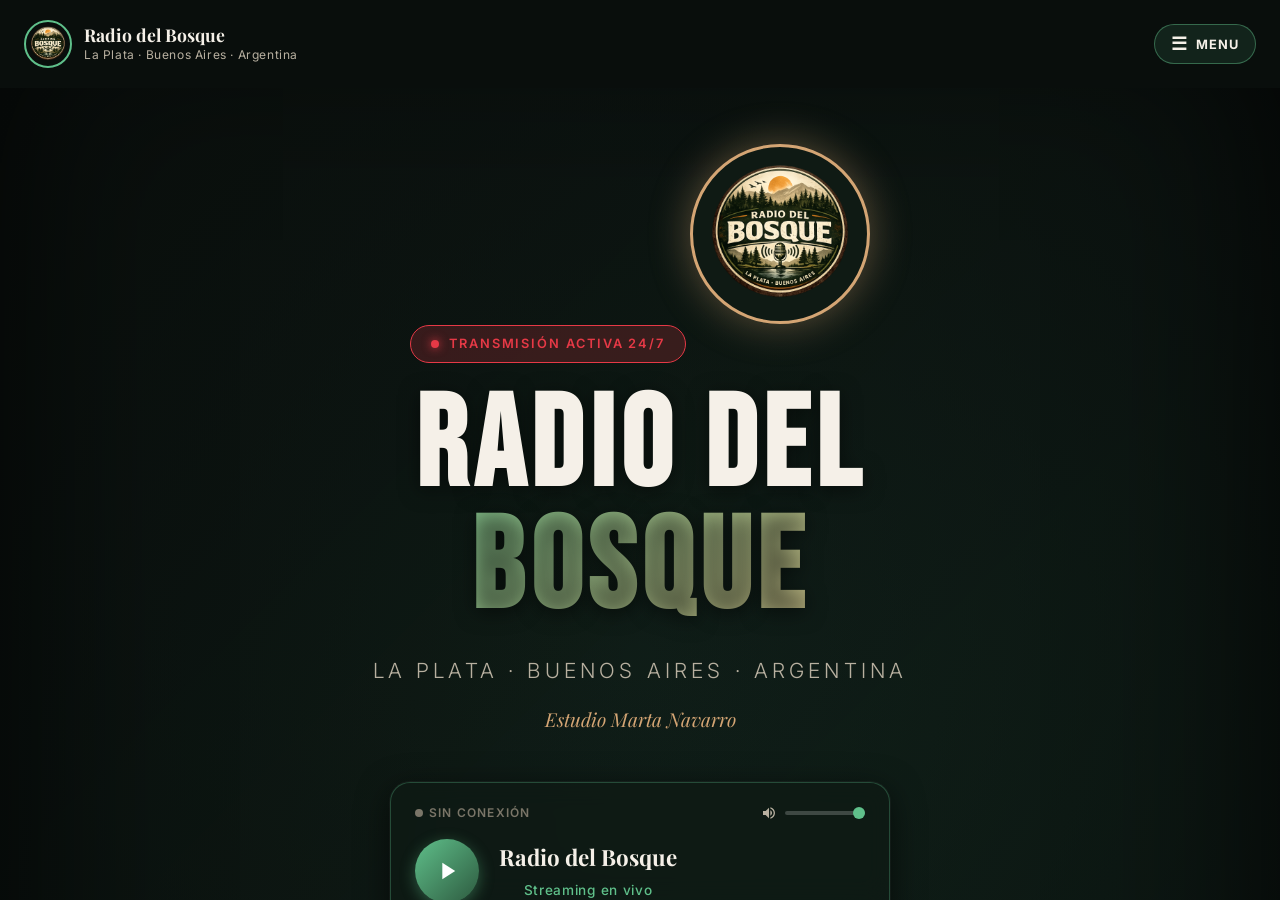
==== commit 0775d125: "Ubicar reproductor dentro del contenido sin superponer" ====
--- a/index.html
+++ b/index.html
@@ -937,108 +937,84 @@
 }
 
 html, body { width: 100%; height: 100%; margin: 0; overflow: hidden; }
+#radioPlayer { position: fixed; width: 1px; height: 1px; opacity: 0; pointer-events: none; }
 .radio-shell-content { position: fixed; inset: 0; width: 100%; height: 100%; border: 0; display: block; background: var(--bg-primary); }
-.radio-player-widget { position: fixed; z-index: 20000; left: 50%; bottom: 14px; transform: translateX(-50%); width: min(500px, calc(100vw - 24px)); max-height: calc(100vh - 28px); margin: 0; }
-@media (max-width: 768px) { .radio-player-widget { bottom: 8px; width: calc(100vw - 16px); margin: 0; } }
 </style>
 </head>
 <body>
 <iframe class="radio-shell-content" id="radioContent" name="radio-content" title="Sitio web de Radio del Bosque" allow="autoplay" src="radio-site.html"></iframe>
-<div class="radio-player-widget" id="radioPlayerWidget">
-<!-- Elemento de Audio Oculto -->
-<audio
-id="radioPlayer"
-preload="auto"
-src="https://radios.solumedia.com/6060/stream">
-Tu navegador no soporta audio HTML5.
-</audio>
-<!-- Overlay para Autoplay Bloqueado -->
-<div class="rp-autoplay-fallback" id="autoplayFallback">
-<button class="rp-fallback-btn" id="fallbackBtn">
-<svg width="20" height="20" viewBox="0 0 24 24" fill="currentColor"><path d="M8 5v14l11-7z"/></svg>
-Escuchar en vivo
-</button>
-</div>
-<!-- Barra de Estado Superior -->
-<div class="rp-status-bar">
-<div class="rp-status-indicator loading" id="statusIndicator">
-<div class="rp-status-dot"></div>
-<span id="statusText">Cargando...</span>
-</div>
-<div class="rp-volume-control">
-<svg width="16" height="16" viewBox="0 0 24 24" fill="currentColor"><path d="M3 9v6h4l5 5V4L7 9H3zm13.5 3c0-1.77-1.02-3.29-2.5-4.03v8.05c1.48-.73 2.5-2.25 2.5-4.02zM14 3.23v2.06c2.89.86 5 3.54 5 6.71s-2.11 5.85-5 6.71v2.06c4.01-.91 7-4.49 7-8.77s-2.99-7.86-7-8.77z"/></svg>
-<input type="range" min="0" max="1" step="0.1" value="1" class="rp-volume-slider" id="volumeSlider">
-</div>
-</div>
-<!-- Controles Principales -->
-<div class="rp-main-controls">
-<button class="rp-play-btn" id="playPauseBtn" aria-label="Reproducir">
-<!-- Icono Play (visible por defecto) -->
-<svg id="iconPlay" viewBox="0 0 24 24"><path d="M8 5v14l11-7z"/></svg>
-<!-- Icono Pause (oculto por defecto) -->
-<svg id="iconPause" viewBox="0 0 24 24" style="display:none;"><path d="M6 19h4V5H6v14zm8-14v14h4V5h-4z"/></svg>
-</button>
-<div class="rp-info">
-<div class="rp-station-name">Radio del Bosque</div>
-<div class="rp-stream-label">Streaming en vivo</div>
-</div>
-</div>
-<!-- Mensaje de Error -->
-<div class="rp-error-msg" id="errorMsg">
-La transmisión está fuera de línea por el momento. Se reconectará cuando vuelva la señal.
-</div>
-</div>
+<audio id="radioPlayer" preload="auto" src="https://radios.solumedia.com/6060/stream" aria-label="Transmisión de Radio del Bosque"></audio>
 <script>
 (() => {
   const player = document.getElementById('radioPlayer');
-  const playBtn = document.getElementById('playPauseBtn');
-  const iconPlay = document.getElementById('iconPlay');
-  const iconPause = document.getElementById('iconPause');
-  const statusIndicator = document.getElementById('statusIndicator');
-  const statusText = document.getElementById('statusText');
-  const volumeSlider = document.getElementById('volumeSlider');
-  const errorMsg = document.getElementById('errorMsg');
-  const autoplayFallback = document.getElementById('autoplayFallback');
-  const fallbackBtn = document.getElementById('fallbackBtn');
-  if (!player || !playBtn || !iconPlay || !iconPause || !statusIndicator || !statusText || !volumeSlider || !errorMsg || !autoplayFallback || !fallbackBtn) return;
+  const frame = document.getElementById('radioContent');
+  if (!player || !frame) return;
 
   let userPaused = false;
   let attemptId = 0;
   let retryTimer = null;
+  let playerState = 'loading';
+  let stateMessage = '';
+
+  const renderControls = () => {
+    let doc;
+    try { doc = frame.contentDocument; } catch (_) { return; }
+    if (!doc) return;
+    const widget = doc.getElementById('radioPlayerWidget');
+    if (!widget) return;
+    const playBtn = doc.getElementById('playPauseBtn');
+    const iconPlay = doc.getElementById('iconPlay');
+    const iconPause = doc.getElementById('iconPause');
+    const status = doc.getElementById('statusIndicator');
+    const statusText = doc.getElementById('statusText');
+    const volume = doc.getElementById('volumeSlider');
+    const errorMsg = doc.getElementById('errorMsg');
+    const fallback = doc.getElementById('autoplayFallback');
+    if (!playBtn || !iconPlay || !iconPause || !status || !statusText || !volume || !errorMsg || !fallback) return;
+
+    status.classList.remove('live', 'loading');
+    errorMsg.style.display = 'none';
+    if (playerState === 'playing') {
+      iconPlay.style.display = 'none'; iconPause.style.display = 'block';
+      status.classList.add('live'); statusText.textContent = 'EN VIVO'; fallback.classList.remove('visible');
+    } else if (playerState === 'loading') {
+      iconPlay.style.display = 'block'; iconPause.style.display = 'none';
+      status.classList.add('loading'); statusText.textContent = 'Conectando...'; fallback.classList.remove('visible');
+    } else if (playerState === 'error') {
+      iconPlay.style.display = 'block'; iconPause.style.display = 'none';
+      statusText.textContent = 'Sin conexión';
+      errorMsg.textContent = stateMessage || 'La transmisión está fuera de línea por el momento. Se reconectará cuando vuelva la señal.';
+      errorMsg.style.display = 'block'; fallback.classList.remove('visible');
+    } else {
+      iconPlay.style.display = 'block'; iconPause.style.display = 'none';
+      statusText.textContent = stateMessage || 'Pausado';
+      if (stateMessage === 'Tocá para escuchar') fallback.classList.add('visible');
+      else fallback.classList.remove('visible');
+    }
+    volume.value = String(player.volume);
+
+    if (playBtn.dataset.radioBound) return;
+    playBtn.dataset.radioBound = 'true';
+    playBtn.addEventListener('click', () => {
+      if (player.paused) startPlayback(true);
+      else {
+        userPaused = true; attemptId++;
+        if (retryTimer !== null) window.clearTimeout(retryTimer);
+        retryTimer = null; player.pause(); setState('paused', 'Pausado');
+      }
+    });
+    const fallbackBtn = doc.getElementById('fallbackBtn');
+    fallbackBtn?.addEventListener('click', () => startPlayback(true));
+    volume.addEventListener('input', () => { player.volume = Number(volume.value); });
+  };
+
+  const setState = (state, message = '') => {
+    playerState = state; stateMessage = message; renderControls();
+  };
   const scheduleReconnect = () => {
     if (userPaused || retryTimer !== null) return;
-    retryTimer = window.setTimeout(() => {
-      retryTimer = null;
-      startPlayback();
-    }, 15000);
+    retryTimer = window.setTimeout(() => { retryTimer = null; startPlayback(); }, 15000);
   };
-  const setState = (state, message) => {
-    statusIndicator.classList.remove('live', 'loading');
-    errorMsg.style.display = 'none';
-    if (state === 'playing') {
-      if (retryTimer !== null) window.clearTimeout(retryTimer);
-      retryTimer = null;
-      iconPlay.style.display = 'none';
-      iconPause.style.display = 'block';
-      statusIndicator.classList.add('live');
-      statusText.textContent = 'EN VIVO';
-      autoplayFallback.classList.remove('visible');
-    } else if (state === 'loading') {
-      statusIndicator.classList.add('loading');
-      statusText.textContent = 'Conectando...';
-    } else if (state === 'paused') {
-      iconPlay.style.display = 'block';
-      iconPause.style.display = 'none';
-      statusText.textContent = message || 'Pausado';
-    } else if (state === 'error') {
-      iconPlay.style.display = 'block';
-      iconPause.style.display = 'none';
-      statusText.textContent = 'Sin conexión';
-      errorMsg.textContent = message || 'No se pudo conectar con la transmisión. Volvé a intentar.';
-      errorMsg.style.display = 'block';
-    }
-  };
-
   const startPlayback = async (fromUserGesture = false) => {
     if (userPaused && !fromUserGesture) return;
     if (fromUserGesture) userPaused = false;
@@ -1049,41 +1025,21 @@
       if (thisAttempt === attemptId) setState('playing');
     } catch (error) {
       if (thisAttempt !== attemptId || error.name === 'AbortError') return;
-      if (error.name === 'NotAllowedError') {
-        setState('paused', 'Tocá para escuchar');
-        autoplayFallback.classList.add('visible');
-      } else {
-        setState('error', 'La transmisión está fuera de línea o no responde. Se reintentará automáticamente.');
-        scheduleReconnect();
-      }
+      if (error.name === 'NotAllowedError') setState('paused', 'Tocá para escuchar');
+      else { setState('error', 'La transmisión está fuera de línea o no responde. Se reintentará automáticamente.'); scheduleReconnect(); }
     }
   };
 
-  playBtn.addEventListener('click', () => {
-    if (player.paused) startPlayback(true);
-    else {
-      userPaused = true;
-      attemptId++;
-      if (retryTimer !== null) window.clearTimeout(retryTimer);
-      retryTimer = null;
-      player.pause();
-      setState('paused');
-    }
-  });
-  fallbackBtn.addEventListener('click', () => startPlayback(true));
-  volumeSlider.addEventListener('input', () => { player.volume = Number(volumeSlider.value); });
+  frame.addEventListener('load', renderControls);
   player.addEventListener('playing', () => setState('playing'));
-  player.addEventListener('pause', () => { if (!player.ended) setState('paused'); });
+  player.addEventListener('pause', () => { if (!player.ended && userPaused) setState('paused', 'Pausado'); });
   player.addEventListener('waiting', () => setState('loading'));
   player.addEventListener('error', () => {
     if (userPaused) return;
     setState('error', 'La transmisión está fuera de línea o no responde. Se reintentará automáticamente.');
     scheduleReconnect();
   });
-  player.volume = Number(volumeSlider.value);
-
-  // Intento inmediato al entrar. Si el navegador lo bloquea, se muestra el botón
-  // de activación; la política del navegador no permite forzar audio con sonido.
+  renderControls();
   startPlayback();
 })();
 </script>
